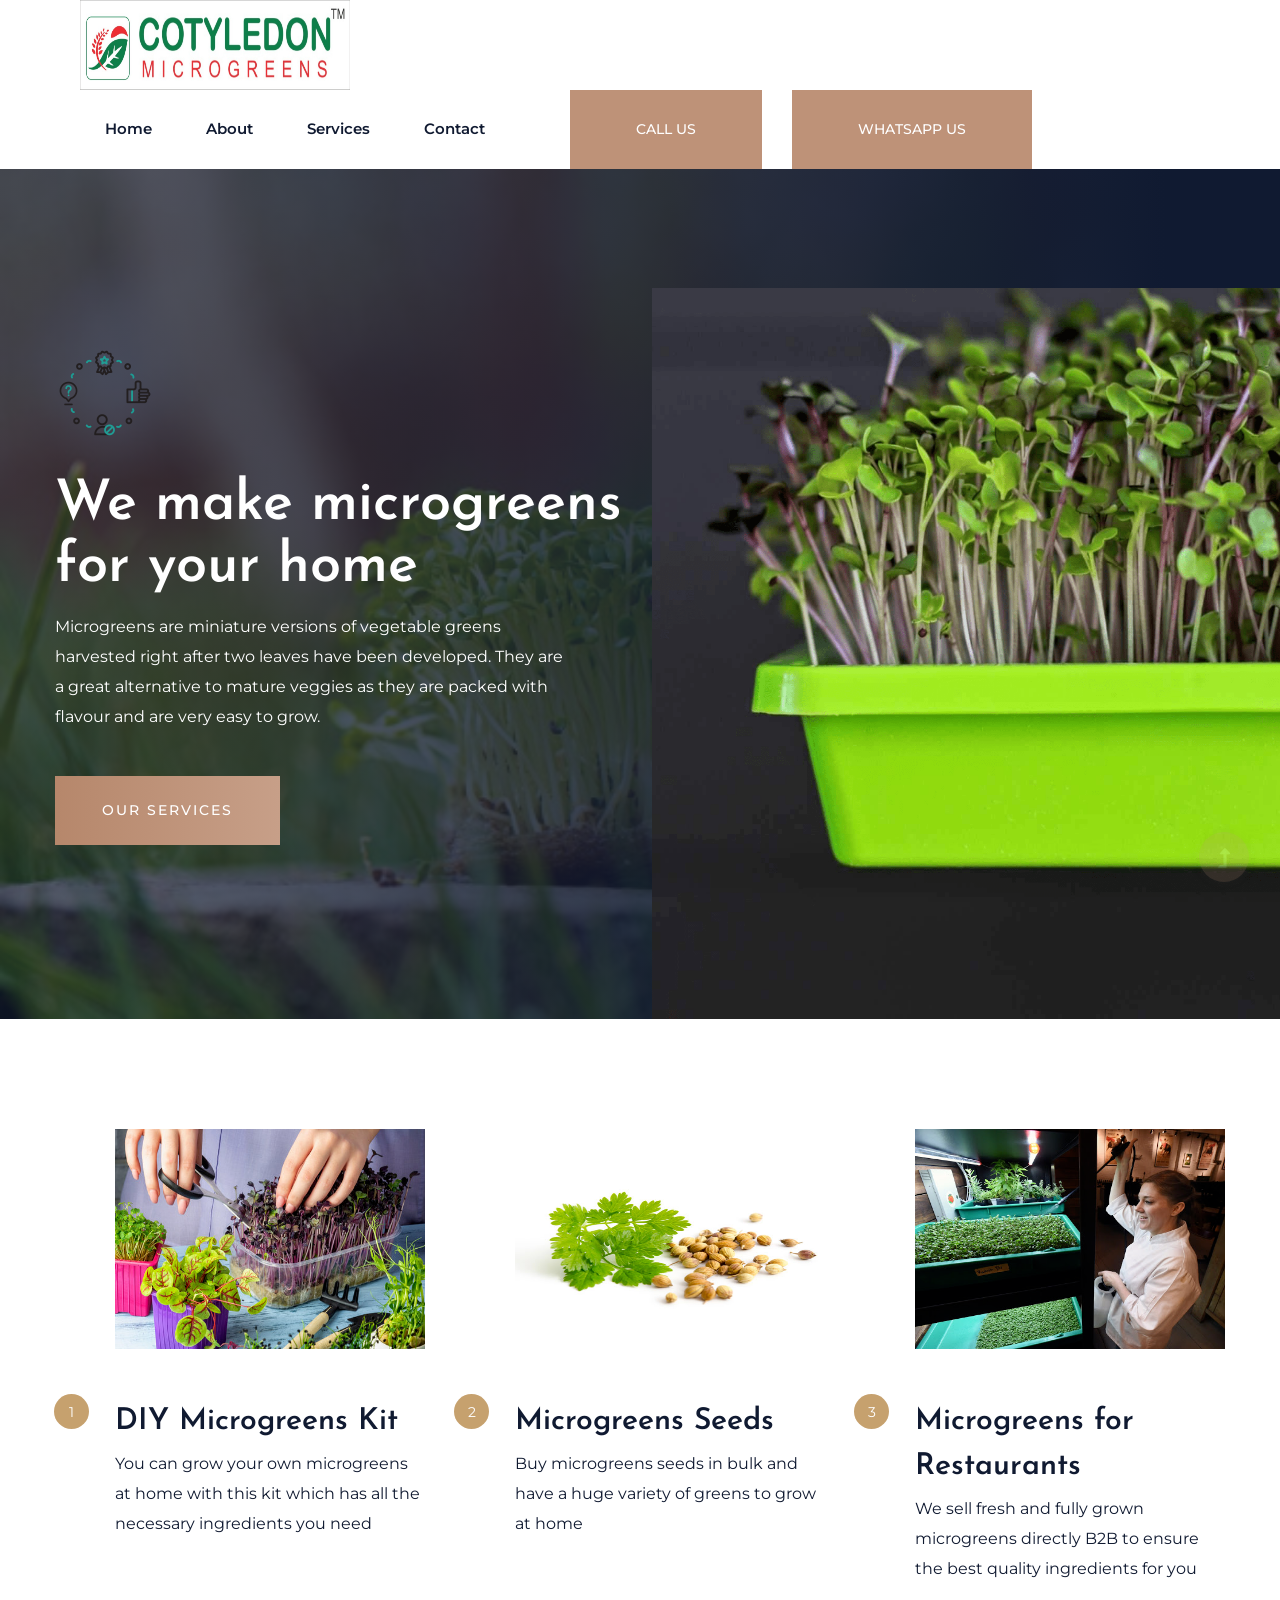
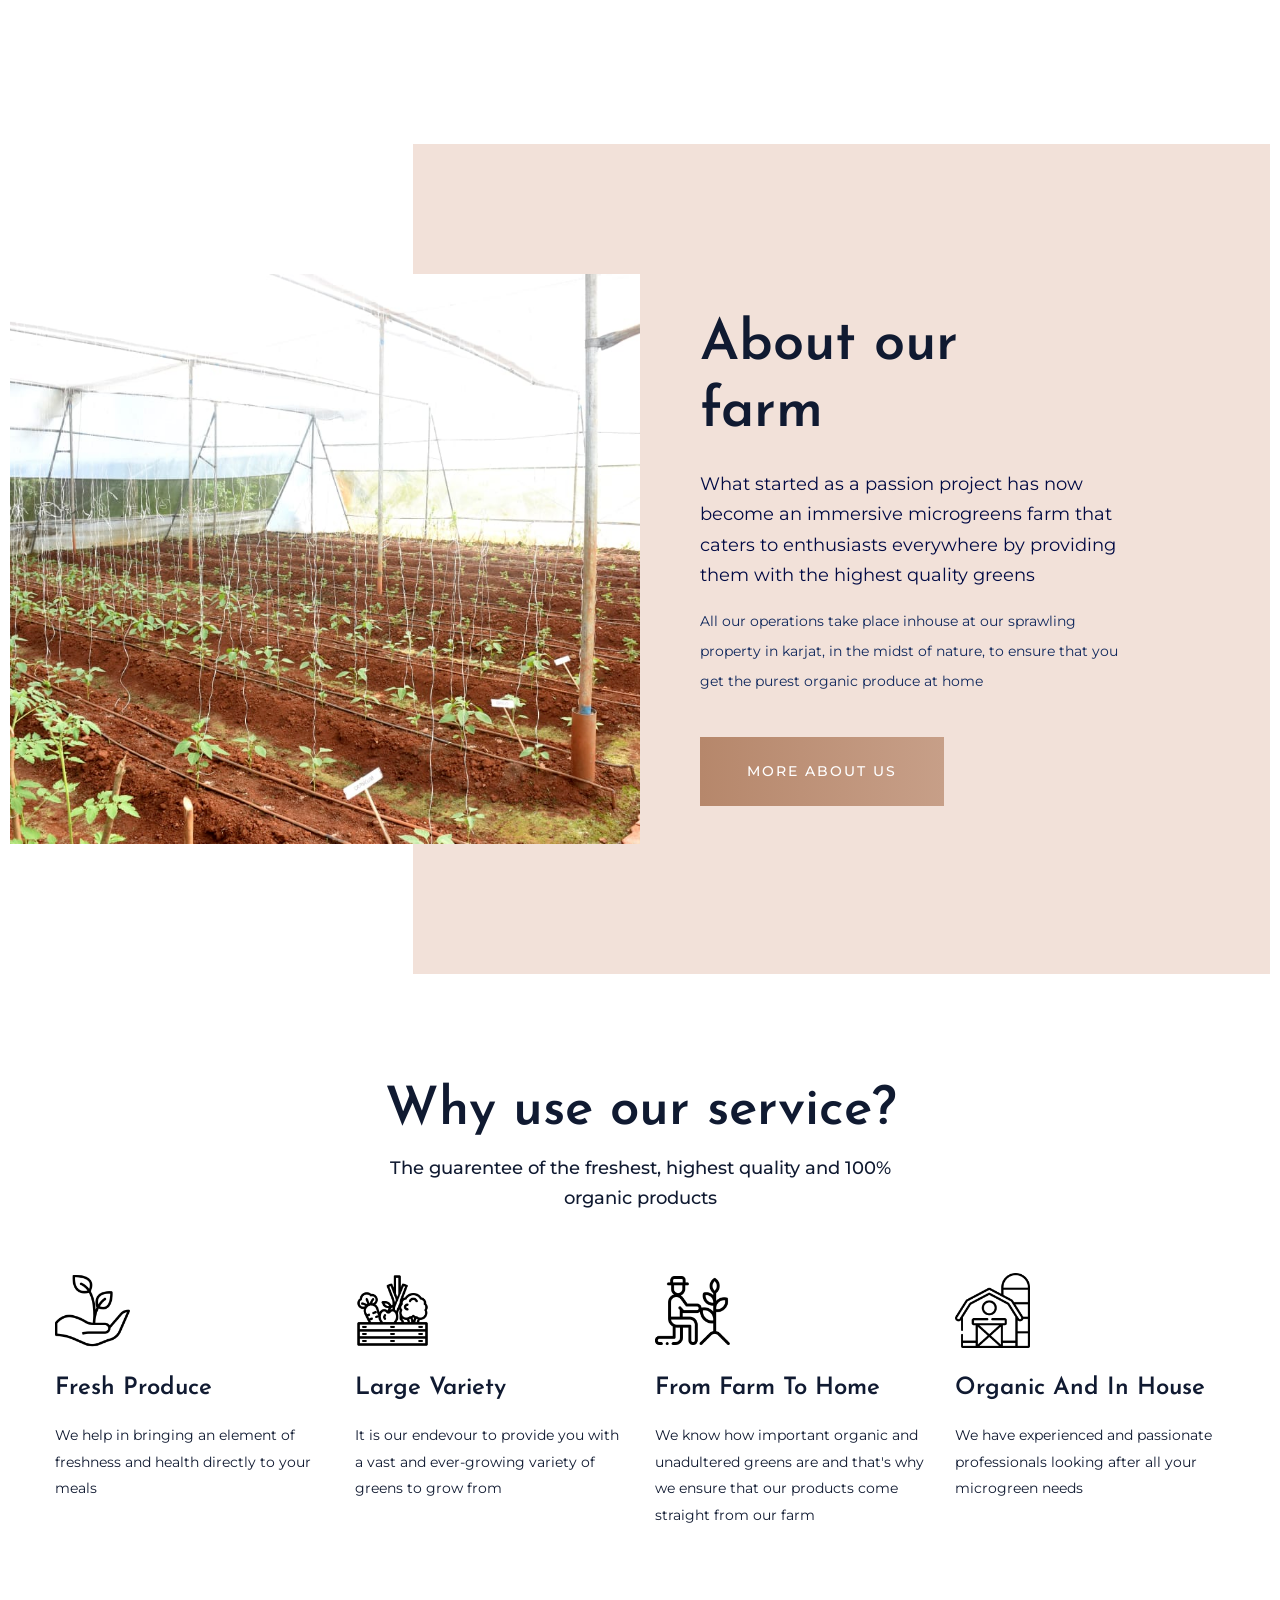
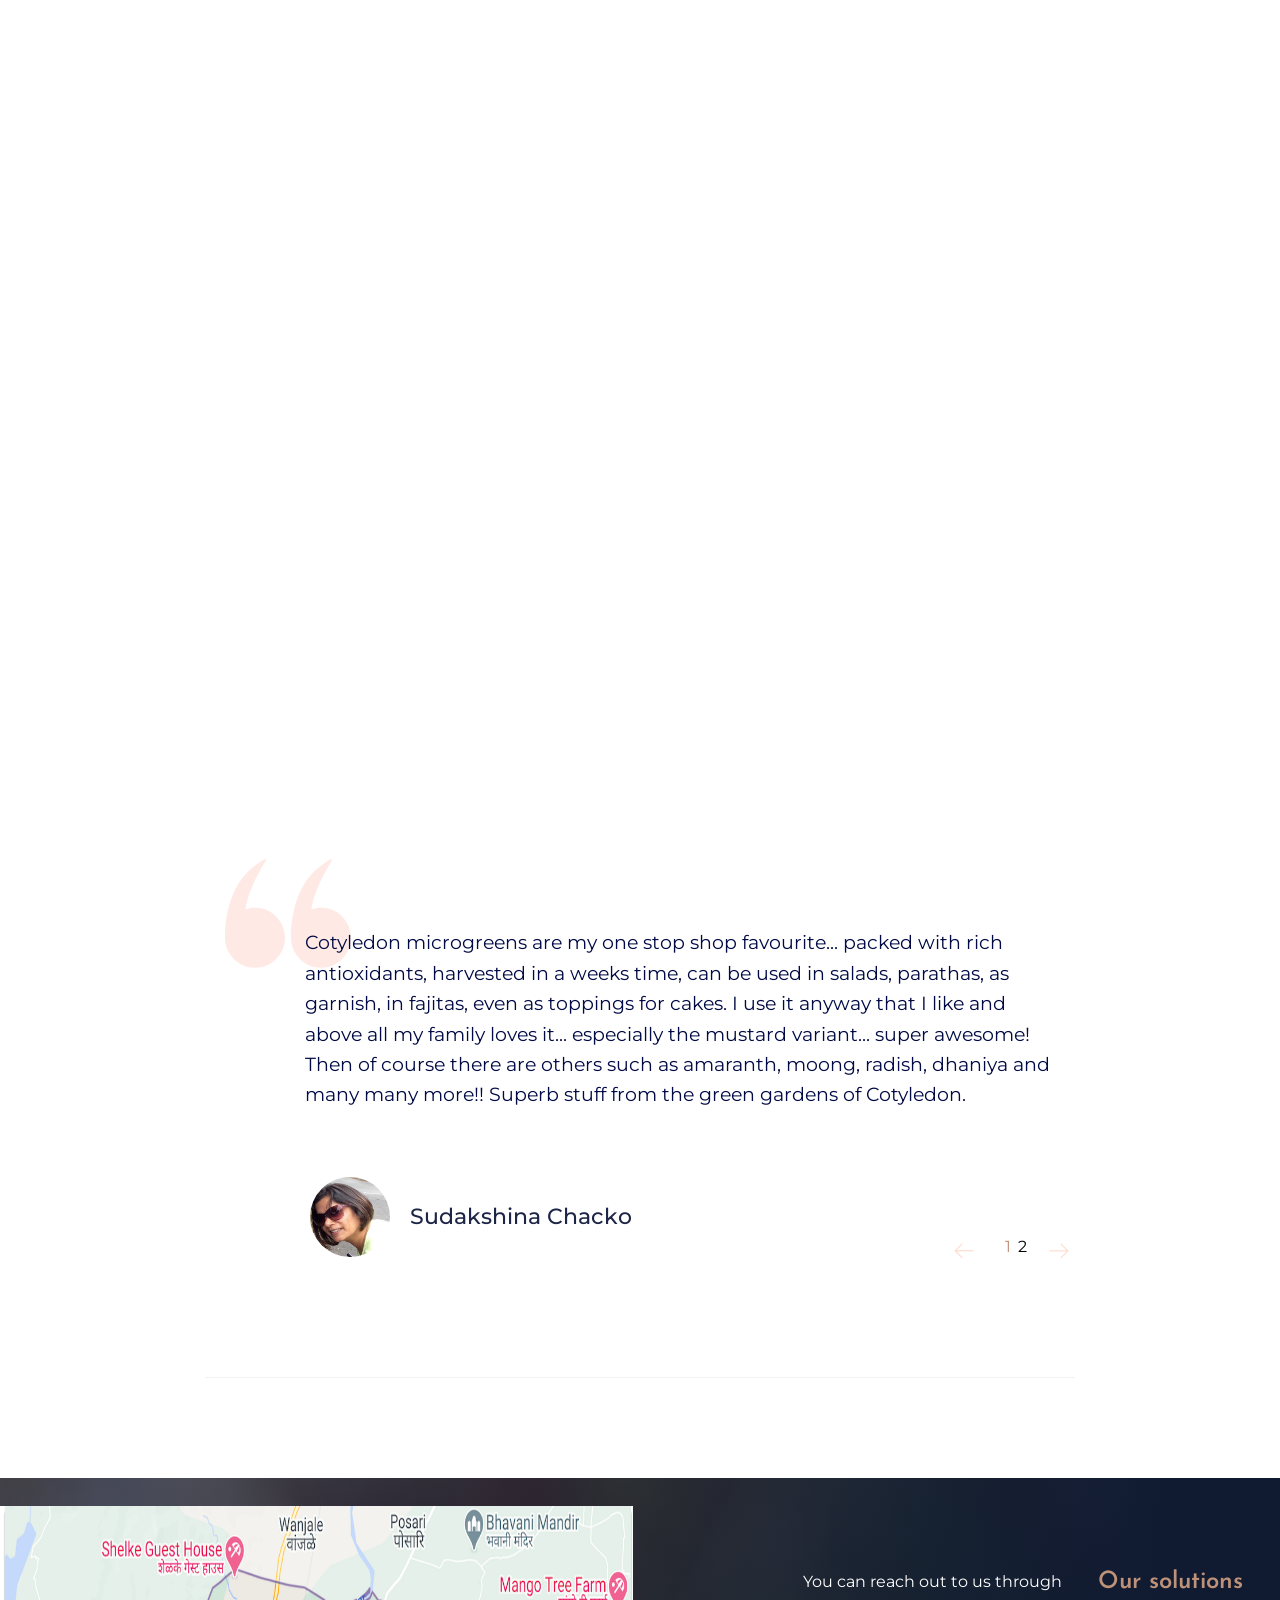
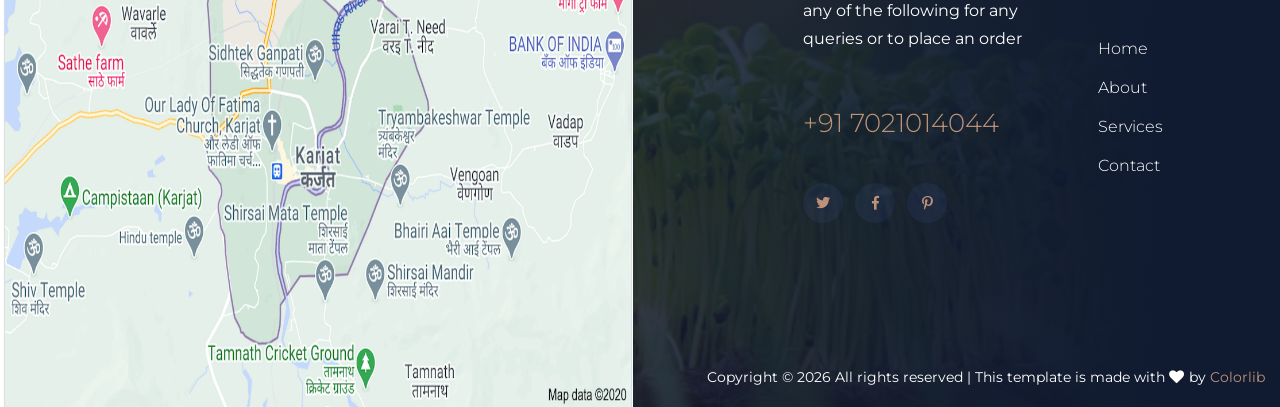
==== index.html @ 0227fc6f "First Version" ====
<!DOCTYPE html>
<html class="no-js" lang="zxx">
  <head>
    <meta charset="utf-8" />
    <meta http-equiv="x-ua-compatible" content="ie=edge" />
    <title>Cotyledon</title>
    <meta name="description" content="" />
    <meta name="viewport" content="width=device-width, initial-scale=1" />
    <link rel="manifest" href="site.webmanifest" />
    <link
      rel="shortcut icon"
      type="image/x-icon"
      href="assets/img/logo/titlelogo.png"
    />

    <!-- CSS here -->
    <link rel="stylesheet" href="assets/css/bootstrap.min.css" />
    <link rel="stylesheet" href="assets/css/owl.carousel.min.css" />
    <link rel="stylesheet" href="assets/css/slicknav.css" />
    <link rel="stylesheet" href="assets/css/flaticon.css" />
    <link rel="stylesheet" href="assets/css/progressbar_barfiller.css" />
    <link rel="stylesheet" href="assets/css/gijgo.css" />
    <link rel="stylesheet" href="assets/css/animate.min.css" />
    <link rel="stylesheet" href="assets/css/animated-headline.css" />
    <link rel="stylesheet" href="assets/css/magnific-popup.css" />
    <link rel="stylesheet" href="assets/css/fontawesome-all.min.css" />
    <link rel="stylesheet" href="assets/css/themify-icons.css" />
    <link rel="stylesheet" href="assets/css/slick.css" />
    <link rel="stylesheet" href="assets/css/nice-select.css" />
    <link rel="stylesheet" href="assets/css/style.css" />
  </head>
  <body>
    <!-- ? Preloader Start -->
    <div id="preloader-active">
      <div class="preloader d-flex align-items-center justify-content-center">
        <div class="preloader-inner position-relative">
          <div class="preloader-circle"></div>
          <div class="preloader-img pere-text">
            <img src="assets/img/logo/loading.png" alt="" />
          </div>
        </div>
      </div>
    </div>
    <!-- Preloader Start-->
    <header>
      <!-- Header Start -->
      <div class="header-area header_area">
        <div class="main-header">
          <div class="header-bottom header-sticky">
            <!-- Logo -->
            <div class="logo">
              <a href="index.html"
                ><img
                  src="assets/img/logo/finallogo.png"
                  alt=""
                  height="90"
                  width="270"
              /></a>
            </div>
            <div class="header-left d-flex f-right align-items-center">
              <!-- Main-menu -->
              <div class="main-menu f-right d-none d-lg-block">
                <nav>
                  <ul id="navigation">
                    <li><a href="index.html">Home</a></li>
                    <li><a href="about.html">About</a></li>
                    <li><a href="services.html">Services</a></li>
                    <!-- <li>
                      <a href="blog.html">Blog</a>
                      <ul class="submenu">
                        <li><a href="blog.html">Blog</a></li>
                        <li><a href="blog_details.html">Blog Details</a></li>
                        <li><a href="elements.html">Elements</a></li>
                      </ul>
                    </li>-->
                    <li><a href="contact.html">Contact</a></li>
                  </ul>
                </nav>
              </div>
              <!-- left Btn -->
              <div class="header-right-btn f-right d-none d-lg-block ml-30">
                <a href="tel:7021014044" class="header-btn">Call Us</a>
              </div>
              <div class="header-right-btn f-right d-none d-lg-block ml-30">
                <a href="https://api.whatsapp.com/send?phone=7021014044"class="header-btn">Whatsapp Us</a>
              </div>
            </div>
            <!-- Mobile Menu -->
            <div class="col-12">
              <div class="mobile_menu d-block d-lg-none"></div>
            </div>
          </div>
        </div>
      </div>
      <!-- Header End -->
    </header>
    <main>
      <!--? slider Area Start-->
      <div class="slider-area position-relative">
        <div class="slider-active">
          <!-- Single Slider -->
          <div
            class="single-slider position-relative hero-overly slider-height d-flex align-items-center"
            data-background="assets/img/hero/bg.png"
          >
            <div class="container">
              <div class="row">
                <div class="col-xl-6 col-lg-6">
                  <div class="hero-caption">
                    <img
                      class="rotateme"
                      src="assets/img/hero/circle.png"
                      alt=""
                      data-animation="zoomIn"
                      data-delay="1s"
                      width="100"
                      height="100"
                    />
                    <h1 data-animation="fadeInLeft" data-delay=".4s">
                      We make microgreens for your home
                    </h1>
                    <p data-animation="fadeInLeft" data-delay=".6s">
                      Microgreens are miniature versions of vegetable greens
                      harvested right after two leaves have been developed. They
                      are a great alternative to mature veggies as they are
                      packed with flavour and are very easy to grow.
                    </p>
                    <!-- Hero Btn -->
                    <a
                      href="services.html"
                      class="btn"
                      data-animation="fadeInLeft"
                      data-delay=".8s"
                      >Our Services</a
                    >
                  </div>
                </div>
              </div>
            </div>
            <!-- Left img -->
            <div class="hero-img">
              <img
                src="assets/img/hero/mg1.png"
                alt=""
                data-animation="fadeInRight"
                data-transition-duration="5s"
              />
            </div>
          </div>
          <!-- Single Slider -->
        </div>
      </div>
      <!-- slider Area End-->
      <!--? Clients Offers Start -->
      <div class="clients-area section-padding40">
        <div class="container">
          <div class="row">
            <div class="col-lg-4 col-md-6 col-sm-6">
              <div
                class="single-offers mb-50 wow fadeInUp"
                data-wow-delay=".2s"
              >
                <div class="offers-img">
                  <img src="assets/img/gallery/diy.png" alt="" height="220" />
                </div>
                <div class="offers-cap">
                  <span>1</span>
                  <h3><a href="services.html">DIY Microgreens Kit</a></h3>
                  <p>
                    You can grow your own microgreens at home with this kit
                    which has all the necessary ingredients you need
                  </p>
                </div>
              </div>
            </div>
            <div class="col-lg-4 col-md-6 col-sm-6">
              <div
                class="single-offers mb-50 wow fadeInUp"
                data-wow-delay=".4s"
              >
                <div class="offers-img">
                  <img src="assets/img/gallery/seeds.png" alt="" height="220" />
                </div>
                <div class="offers-cap">
                  <span>2</span>
                  <h3><a href="services.html">Microgreens Seeds</a></h3>
                  <p>
                    Buy microgreens seeds in bulk and have a huge variety of
                    greens to grow at home
                  </p>
                </div>
              </div>
            </div>
            <div class="col-lg-4 col-md-6 col-sm-6">
              <div
                class="single-offers mb-50 wow fadeInUp"
                data-wow-delay=".6s"
              >
                <div class="offers-img">
                  <img src="assets/img/gallery/b2b.png" alt="" height="220" />
                </div>
                <div class="offers-cap">
                  <span>3</span>
                  <h3>
                    <a href="services.html">Microgreens for Restaurants</a>
                  </h3>
                  <p>
                    We sell fresh and fully grown microgreens directly B2B to
                    ensure the best quality ingredients for you
                  </p>
                </div>
              </div>
            </div>
          </div>
        </div>
      </div>
      <!-- Clients Offers End -->
      <!--? Visit Our Tailor Start -->
      <section class="visit-tailor-area fix">
        <!--Right Contents  -->
        <div class="tailor-offers"></div>
        <!-- left Contents -->
        <div class="tailor-details">
          <h2>About our<br />farm</h2>
          <p class="pera-top">
            What started as a passion project has now become an immersive
            microgreens farm that caters to enthusiasts everywhere by providing
            them with the highest quality greens
          </p>
          <p class="pera-bottom">
            All our operations take place inhouse at our sprawling property in
            karjat, in the midst of nature, to ensure that you get the purest
            organic produce at home
          </p>
          <a href="about.html" class="btn">More About Us</a>
        </div>
      </section>
      <!-- Visit Our Tailor End -->
      <!--? Services Area Start -->
      <section class="categories-area section-padding40">
        <div class="container">
          <!-- section Tittle -->
          <div class="row justify-content-center">
            <div class="col-xl-6 col-lg-6 col-md-7 col-sm-9">
              <div class="section-tittle text-center mb-60">
                <h2>Why use our service?</h2>
                <p>
                  The guarentee of the freshest, highest quality and 100%
                  organic products
                </p>
              </div>
            </div>
          </div>
          <div class="row">
            <div class="col-lg-3 col-md-6 col-sm-6">
              <div
                class="single-cat mb-50 wow fadeInUp"
                data-wow-duration="1s"
                data-wow-delay=".2s"
              >
                <div class="cat-icon">
                  <img
                    src="assets/img/icon/growth.png"
                    alt=""
                    height="75"
                    width="75"
                  />
                </div>
                <div class="cat-cap">
                  <h5>Fresh Produce</h5>
                  <p>
                   We help in bringing an element of freshness and health directly to your meals
                  </p>
                </div>
              </div>
            </div>
            <div class="col-lg-3 col-md-6 col-sm-6">
              <div
                class="single-cat mb-50 wow fadeInUp"
                data-wow-duration="1s"
                data-wow-delay=".2s"
              >
                <div class="cat-icon">
                  <img
                    src="assets/img/icon/harvest.png"
                    alt=""
                    height="75"
                    width="75"
                  />
                </div>
                <div class="cat-cap">
                  <h5>Large Variety</h5>
                  <p>
                   It is our endevour to provide you with a vast and ever-growing variety of greens to grow from 
                  </p>
                </div>
              </div>
            </div>
            <div class="col-lg-3 col-md-6 col-sm-6">
              <div
                class="single-cat mb-50 wow fadeInUp"
                data-wow-duration="1s"
                data-wow-delay=".4s"
              >
                <div class="cat-icon">
                  <img
                    src="assets/img/icon/agriculture.png"
                    height="75"
                    width="75"
                    alt=""
                  />
                </div>
                <div class="cat-cap">
                  <h5>From farm to home</h5>
                  <p>
                   We know how important organic and unadultered greens are and that's why we ensure that our products come straight from our farm
                  </p>
                </div>
              </div>
            </div>
            <div class="col-lg-3 col-md-6 col-sm-6">
              <div
                class="single-cat mb-50 wow fadeInUp"
                data-wow-duration="1s"
                data-wow-delay=".5s"
              >
                <div class="cat-icon">
                  <img
                    src="assets/img/icon/barn.png"
                    height="75"
                    width="75"
                    alt=""
                  />
                </div>
                <div class="cat-cap">
                  <h5>Organic and In house</h5>
                  <p>
                    We have experienced and passionate professionals looking after all your microgreen needs
                  </p>
                </div>
              </div>
            </div>
          </div>
        </div>
      </section>
      <!--? Services Area End -->
      <!--? video_start -->
      <div class="video-area section-bg2 d-flex align-items-center">
        <div class="container">
          <div class="video-wrap position-relative">
            <!-- Video icon -->
            <div class="video-icon">
              <style>
      .embed-wrapper {
          overflow: hidden;
          padding-top: 56.25%;
          position: relative;
      }
      .embed-wrapper iframe {
           border: 0;
           height: 100%;
           left: 0;
           position: absolute;
           top: 0;
           width: 100%;
      }
      </style>
      <div class="embed-wrapper">
          <iframe width="" height="" src="https://www.youtube.com/embed/nZWzuJ0L63o?rel=0&modestbranding=1&loop=0&controls=1&autoplay=0&fs=0&showinfo=0&color=red&vq=Auto" frameborder="0" allowfullscreen></iframe>
      </div>
      
              </div>
            </div>
          </div>
        </div>
      </div>
      <!-- video_end -->
      <!--? Testimonial Area Start -->
      <section class="testimonial-area testimonial-padding fix">
        <div class="container">
          <div class="row align-items-center justify-content-center">
            <div class="col-lg-9">
              <div class="about-caption pb-bottom">
                <!-- Testimonial Start -->
                <div class="h1-testimonial-active dot-style">
                  <!-- Single Testimonial -->
                  <div class="single-testimonial position-relative">
                    <div class="testimonial-caption">
                      <img
                        src="assets/img/icon/quotes-sign.png"
                        alt=""
                        class="quotes-sign"
                      />
                      <p>
                       Cotyledon microgreens are my one stop shop favourite... packed with rich antioxidants, harvested in a weeks time, can be used in salads, parathas, as garnish, in fajitas, even as toppings for cakes. I use it anyway that I like and above all my family loves it... especially the mustard variant... super awesome! Then of course there are others such as amaranth, moong, radish, dhaniya and many many more!! Superb stuff from the green gardens of Cotyledon.
                      </p>
                    </div>
                    <!-- founder -->
                    <div class="testimonial-founder d-flex align-items-center">
                      <div class="founder-img">
                        <img src="assets/img/icon/roy.png" alt="" height="120px" width="120px" style="border-radius:50%; padding: 20px;"/>
                      </div>
                      <div class="founder-text">
                        <span>Sudakshina Chacko</span>
                        
                      </div>
                    </div>
                  </div>
                  <!-- Single Testimonial -->
                  <div class="single-testimonial position-relative">
                    <div class="testimonial-caption">
                      <img
                        src="assets/img/icon/quotes-sign.png"
                        alt=""
                        class="quotes-sign"
                      />
                      <p>
                       I wanted to grow something small at home and I found the DIY kit to work wonderfully. It had everything I needed in the box itself so that made it really convenient and fun. Definitely going to recommend this one to all my friends
                      </p>
                    </div>
                    <!-- founder -->
                    <div class="testimonial-founder d-flex align-items-center">
                      <div class="founder-img">
                        <img src="assets/img/icon/mrinal.png" alt="" height="120px" width="120px" style="border-radius:50%; padding: 20px;"/>
                      </div>
                      <div class="founder-text">
                        <span>  Mrinal Singh</span>
                        <p></p>
                      </div>
                    </div>
                  </div>
                </div>
                <!-- Testimonial End -->
              </div>
            </div>
          </div>
        </div>
      </section>
      <!--? Testimonial Area End -->
      <!--? instagram-social start -->
      <!--
      <section class="instagram-area fix pb-bottom">
        <div class="container">
          <div class="row justify-content-center">
            <div class="col-xl-6 col-lg-6 col-md-8 col-sm-10">
              <div class="section-tittle text-center mb-80">
                <h2>Follow us on Instagram</h2>
                <p>
                 And get information about the latest updates and products 
                </p>
              </div>
            </div>
          </div>
          <div class="row">
            <div class="col-lg-6 col-md-6">
              <div class="single-instagram mb-30">
                <img src="assets/img/gallery/instra1.png" alt="" />
                <a href="#"><i class="ti-instagram"></i></a>
              </div>
            </div>
            <div class="col-lg-6 col-md-6">
              <div class="single-instagram">
                <img src="assets/img/gallery/instra2.png" alt="" />
                <a href="#"><i class="ti-instagram"></i></a>
              </div>
            </div>
          </div>
        </div>
      </section>-->
      <!-- instagram-social End -->
    </main>

    <footer>
      <div
        class="footer-wrapper section-bg2 pl-100 hero-overly"
        data-background="assets/img/hero/bg.png"
      >
        <!-- Footer Start-->
        <div class="footer-area footer-padding">
          <div class="container">
            <div class="row justify-content-end">
              <div class="col-xl-3 col-lg-4 col-md-4 col-sm-6">
                <div class="single-footer-caption mb-50">
                  <div class="single-footer-caption mb-30">
                    <!-- logo -->

                    <div class="footer-tittle">
                      <div class="footer-pera">
                        <p>
                          You can reach out to us through any of the following for any queries or to place an order
                        </p>
                      </div>
                      <ul class="mb-40">
                        
                        <li class="number">
                          <a href="tel:91-7021014044">+91 7021014044</a>
                        </li>
                      </ul>
                    </div>
                    <!-- social -->
                    <div class="footer-social">
                      <a href="#"><i class="fab fa-twitter"></i></a>
                      <a href="https://bit.ly/sai4ull"
                        ><i class="fab fa-facebook-f"></i
                      ></a>
                      <a href="#"><i class="fab fa-pinterest-p"></i></a>
                    </div>
                  </div>
                </div>
              </div>
              <div class="col-xl-2 col-lg-4 col-md-4 col-sm-6">
                <div class="single-footer-caption mb-50">
                  <div class="footer-tittle">
                    <h4>Our solutions</h4>
                    <ul>
                      <li><a href="index.html">Home</a></li>
                      <li><a href="about.html">About</a></li>
                      <li><a href="services.html">Services</a></li>
                      <!--<li><a href="#">Blog</a></li>-->
                      <li><a href="contact.html">Contact</a></li>
                    </ul>
                  </div>
                </div>
              </div>
            </div>
          </div>
        </div>
        <!-- footer-bottom area -->
        <div class="footer-bottom-area">
          <div class="container">
            <div class="footer-border">
              <div class="row align-items-center">
                <div class="col-xl-12">
                  <div class="footer-copy-right text-right">
                    <p>
                      <!-- Link back to Colorlib can't be removed. Template is licensed under CC BY 3.0. -->
                      Copyright &copy;
                      <script>
                        document.write(new Date().getFullYear());
                      </script>
                      All rights reserved | This template is made with
                      <i class="fa fa-heart" aria-hidden="true"></i> by
                      <a href="https://colorlib.com" target="_blank"
                        >Colorlib</a
                      >
                      <!-- Link back to Colorlib can't be removed. Template is licensed under CC BY 3.0. -->
                    </p>
                  </div>
                </div>
              </div>
            </div>
          </div>
        </div>
        <!-- Footer End-->
        <!-- Map -->
        <div class="map-area">
          <img src="assets/img/gallery/karjat.png" width="200" alt="" />
        </div>
      </div>
    </footer>
    <!-- Scroll Up -->
    <div id="back-top">
      <a title="Go to Top" href="#"> <i class="fas fa-level-up-alt"></i></a>
    </div>

    <!-- JS here -->
    <script src="./assets/js/vendor/modernizr-3.5.0.min.js"></script>
    <!-- Jquery, Popper, Bootstrap -->
    <script src="./assets/js/vendor/jquery-1.12.4.min.js"></script>
    <script src="./assets/js/popper.min.js"></script>
    <script src="./assets/js/bootstrap.min.js"></script>
    <!-- Jquery Mobile Menu -->
    <script src="./assets/js/jquery.slicknav.min.js"></script>

    <!-- Jquery Slick , Owl-Carousel Plugins -->
    <script src="./assets/js/owl.carousel.min.js"></script>
    <script src="./assets/js/slick.min.js"></script>
    <!-- One Page, Animated-HeadLin -->
    <script src="./assets/js/wow.min.js"></script>
    <script src="./assets/js/animated.headline.js"></script>
    <script src="./assets/js/jquery.magnific-popup.js"></script>

    <!-- Date Picker -->
    <script src="./assets/js/gijgo.min.js"></script>
    <!-- Nice-select, sticky -->
    <script src="./assets/js/jquery.nice-select.min.js"></script>
    <script src="./assets/js/jquery.sticky.js"></script>
    <!-- Progress -->
    <script src="./assets/js/jquery.barfiller.js"></script>

    <!-- counter , waypoint,Hover Direction -->
    <script src="./assets/js/jquery.counterup.min.js"></script>
    <script src="./assets/js/waypoints.min.js"></script>
    <script src="./assets/js/jquery.countdown.min.js"></script>
    <script src="./assets/js/hover-direction-snake.min.js"></script>

    <!-- contact js -->
    <script src="./assets/js/contact.js"></script>
    <script src="./assets/js/jquery.form.js"></script>
    <script src="./assets/js/jquery.validate.min.js"></script>
    <script src="./assets/js/mail-script.js"></script>
    <script src="./assets/js/jquery.ajaxchimp.min.js"></script>

    <!-- Jquery Plugins, main Jquery -->
    <script src="./assets/js/plugins.js"></script>
    <script src="./assets/js/main.js"></script>
  </body>
</html>
---- assets/css/progressbar_barfiller.css ----
/* Custom Code skills */
.single-skill{
  display: flex;
}

.single-skill span {
	color: #79838b;
	font-size: 13px;
	font-weight: 300;
	letter-spacing: 0;
	margin-bottom: 14px;
	display: block;
}
.single-skill .bar-progress {
	width: 100%;
}
.single-skill .bar-title {
  width: 20%;
  margin-bottom: 19px;
}

.skills-content {
  padding-top: 200px;
  padding-left: 70px;
}

.skills-shape-bg {
  height: 651px;
  width: 868px;
  position: absolute;
  content: "";
  border: 2px solid #4d4d4d;
  left: 40%;
  top: 255px;
}

.skills-shape-bg::before {
  position: absolute;
  content: "";
  height: 465px;
  width: 300px;
  border: 2px solid #4d4d4d;
  left: -35%;
  top: 50%;
  transform: translateY(-50%);
  border-right: 0;
}



/* Default */
.barfiller {
	width: 100%;
	height: 10px;
	background: #f6f9fc;
  position: relative;
  border-radius: 5px;
}

.barfiller .fill {
  display: block;
  position: relative;
  width: 0px;
  height: 100%;
  background: #333;
  z-index: 1;
  border-radius: 5px;
}

.barfiller .tipWrap { display: none; }

.barfiller .tip {
  margin-top: -28px;
  padding: 2px 4px;
  font-size: 16px;
  color: #09cc7f;
  left: 0px;
  position: absolute;
  z-index: 2;
  background: transparent;
  font-weight: 800;
}

.barfiller .tip:after {
  border: solid;
  border-color: rgba(0,0,0,.8) transparent;
  border-width: 6px 6px 0 6px;
  content: "";
  display: block;
  position: absolute;
  left: 9px;
  top: 100%;
  z-index: 9;
  display: none;
  
}
---- assets/css/gijgo.css ----
.gj-button {
    background-color: #f5f5f5;
    border: 1px solid #ddd;
    color: #000;
    border-radius: 3px;
    padding: 6px 10px;
    cursor: pointer;
}

.gj-unselectable {
    -webkit-touch-callout: none;
    -webkit-user-select: none;
    -khtml-user-select: none;
    -moz-user-select: none;
    -ms-user-select: none;
    user-select: none;
}

.gj-row {
    display: -webkit-box;
    display: -ms-flexbox;
    display: flex;
    -ms-flex-wrap: wrap;
    flex-wrap: wrap;
}

.gj-margin-left-5 {
    margin-left: 5px;
}

.gj-margin-left-10 {
    margin-left: 10px;
}

.gj-width-full {
    width: 100%;
}

.gj-cursor-pointer {
    cursor: pointer;
}

.gj-text-align-center {
    text-align: center;
}

.gj-font-size-16 {
    font-size: 16px;
}

.gj-hidden {
    display: none;
}

/** Material Design */
.gj-button-md {
    background: 0 0;
    border: none;
    border-radius: 2px;
    color: rgba(0, 0, 0, 0.87);
    position: relative;
    height: 36px;
    margin: 0;
    min-width: 64px;
    padding: 0 16px;
    display: inline-block;
    font-family: "Roboto","Helvetica","Arial",sans-serif;
    font-size: 1rem;
    font-weight: 500;
    text-transform: uppercase;
    letter-spacing: 0;
    overflow: hidden;
    will-change: box-shadow;
    transition: box-shadow .2s cubic-bezier(.4,0,1,1),background-color .2s cubic-bezier(.4,0,.2,1),color .2s cubic-bezier(.4,0,.2,1);
    outline: none;
    cursor: pointer;
    text-decoration: none;
    text-align: center;
    line-height: 36px;
    vertical-align: middle;
    overflow: hidden;
    -webkit-user-select: none;
    -moz-user-select: none;
    -ms-user-select: none;
    user-select: none;
}

.gj-button-md:hover {
    background-color: rgba(158,158,158,.2);
}

.gj-button-md:disabled {
    color: rgba(0,0,0,.26);
    background: 0 0;
}

.gj-button-md .material-icons,
.gj-button-md .gj-icon {
    vertical-align: middle;
    /*font-size: 1.3rem;
    margin-right: 4px;*/
}

.gj-button-md.gj-button-md-icon {
    width: 24px;
    height: 31px;
    min-width: 24px;
    padding: 0px;
    display: table;
}

.gj-button-md.gj-button-md-icon .material-icons,
.gj-button-md.gj-button-md-icon .gj-icon {
    display: table-cell;
    margin-right: 0px;
    width: 24px;
    height: 24px;
}

.gj-button-md.active {
    background-color: rgba(158,158,158,.4);
}

.gj-button-md-group {
    position: relative;
    display: inline-block;
    vertical-align: middle;
}
.gj-textbox-md {
	/* border: none; */
	/* border-bottom: 1px solid rgba(0,0,0,.42); */
	display: block;
	font-family: "Helvetica","Arial",sans-serif;
	font-size: 16px;
	line-height: 16px;
	/* padding: 4px 0px; */
	margin: 0;
	/* width: 100%; */
	background: 0 0;
	/* text-align: ; */
	color: rgba(0,0,0,.87);
	padding-left: 44px;
	border: 1px solid #dca73a;
	/* padding: 15px 15px; */
	/* text-align: center; */
	width: 177px;
	height: 55px;
	border-radius: 5px;
}
.gj-textbox-md:focus,
.gj-textbox-md:active {
    /* border-bottom: 2px solid rgba(0,0,0,.42); */
    outline: none;
}

.gj-textbox-md::placeholder {
    color: #8e8e8e;
}

.gj-textbox-md:-ms-input-placeholder {
    color: #8e8e8e;
}

.gj-textbox-md::-ms-input-placeholder {
    color: #8e8e8e;
}

.gj-md-spacer-24 {
    min-width: 24px;
    width: 24px;
    display: inline-block;
}

.gj-md-spacer-32 {
    min-width: 32px;
    width: 32px;
    display: inline-block;
}

.gj-modal {
    position: fixed;
    top: 0;
    right: 0;
    bottom: 0;
    left: 0;
    z-index: 1203;
    display: none;
    overflow: hidden;
    -webkit-overflow-scrolling: touch;
    outline: 0;
    background-color: rgba(0, 0, 0, 0.54118);
    transition: 200ms ease opacity;
    will-change: opacity;
}

/* List */
ul.gj-list li [data-role="wrapper"] {
    display: table;
    width: 100%;
}

ul.gj-list li [data-role="checkbox"] {
    display: table-cell;
    vertical-align:middle;
    text-align:center;
}

ul.gj-list li [data-role="image"] {
    display: table-cell;
    vertical-align:middle;
    text-align:center;
}

ul.gj-list li [data-role="display"] {
    display: table-cell;
    vertical-align:middle;
    cursor: pointer;
}

ul.gj-list li [data-role="display"]:empty:before {
  content: "\200b"; /* unicode zero width space character */
}

/* List - Bootstrap */
ul.gj-list-bootstrap {
    padding-left: 0px;
    margin-bottom: 0px;
}

ul.gj-list-bootstrap li {
    padding: 0px;
}

ul.gj-list-bootstrap li [data-role="wrapper"] {
    padding: 0px 10px;
}

ul.gj-list-bootstrap li [data-role="checkbox"] {
    width: 24px;
    padding: 3px;
}

ul.gj-list-bootstrap li [data-role="image"] {
    width: 24px;
    height: 24px;
}

ul.gj-list-bootstrap li [data-role="display"] {
    padding: 8px 0px 8px 4px;
}

.list-group-item.active ul li, .list-group-item.active:focus ul li, .list-group-item.active:hover ul li {
    text-shadow: none;
    color:initial;
}

/* List - Material Design */
ul.gj-list-md {
    padding: 0px;
    list-style: none;
    list-style-type: none;
    line-height: 24px;
    letter-spacing: 0;
    color: #616161; /* Gray 700 */
}

ul.gj-list-md li {
    display: list-item;
    list-style-type: none;
    padding: 0px;
    min-height: unset;
    box-sizing: border-box;
    align-items: center;
    cursor: default;
    overflow: hidden;

    font-family: "Roboto","Helvetica","Arial",sans-serif;
    font-size: 16px;
    font-weight: 400;
    letter-spacing: .04em;
    line-height: 1;
    
    -webkit-flex-direction: row;
    -ms-flex-direction: row;
    flex-direction: row;
    -webkit-flex-wrap: nowrap;
    -ms-flex-wrap: nowrap;
    flex-wrap: nowrap;
}

ul.gj-list-md li [data-role="checkbox"] {
    height: 24px;
    width: 24px;
}

ul.gj-list-md li [data-role="image"] {
    height: 24px;
    width: 24px;
}

ul.gj-list-md li [data-role="display"] {
    padding: 8px 0px 8px 5px;
    order: 0;
    flex-grow: 2;
    text-decoration: none;
    box-sizing: border-box;
    align-items: center;
    text-align: left;
    color: rgba(0,0,0,.87);
}

ul.gj-list-md li.disabled>[data-role="wrapper"]>[data-role="display"] {
    color: #9E9E9E; /* Gray 500 */
}

.gj-list-md-active {
    background: #e0e0e0;
    color: #3f51b5;
}


/* Picker */
.gj-picker {
    position: absolute;
    z-index: 1203;
    background-color: #fff;
}

.gj-picker .selected {
    color: #fff;
}

/* Material Design */
.gj-picker-md {
    font-family: "Roboto","Helvetica","Arial",sans-serif;
    font-size: 16px;
    font-weight: 400;
    letter-spacing: .04em;
    line-height: 1;
    color: rgba(0,0,0,.87);
    border: 1px solid #E0E0E0;
}

.gj-modal .gj-picker-md {
    border: 0px;
}

.gj-picker-md [role="header"] {
    color: rgba(255, 255, 255, 0.54);
    display: flex;
    background: #2196f3;
    align-items: baseline;
    user-select: none;
    justify-content: center;
}

.gj-picker-md [role="footer"] {
    float: right;
    padding: 10px;
}

.gj-picker-md [role="footer"] button.gj-button-md {
    color: #2196f3;
    font-weight: bold;
    font-size: 13px;
}

/* Bootstrap */
.gj-picker-bootstrap {
    border-radius: 4px;
    border: 1px solid #E0E0E0;
}

.gj-picker-bootstrap .selected {
    color: #888;
}

.gj-picker-bootstrap [role="header"] {
    background: #eee;
    color: #AAA;
}
@font-face {
    font-family: 'gijgo-material';
    src: url('../fonts/gijgo-material.eot?235541');
    src: url('../fonts/gijgo-material.eot?235541#iefix') format('embedded-opentype'), url('../fonts/gijgo-material.ttf?235541') format('truetype'), url('../fonts/gijgo-material.woff?235541') format('woff'), url('../fonts/gijgo-material.svg?235541#gijgo-material') format('svg');
    font-weight: normal;
    font-style: normal;
}

.gj-icon {
    /* use !important to prevent issues with browser extensions that change fonts */
    font-family: 'gijgo-material' !important;
    font-size: 24px;
    speak: none;
    font-style: normal;
    font-weight: normal;
    font-variant: normal;
    text-transform: none;
    line-height: 1;
    /* Enable Ligatures ================ */
    letter-spacing: 0;
    -webkit-font-feature-settings: "liga";
    -moz-font-feature-settings: "liga=1";
    -moz-font-feature-settings: "liga";
    -ms-font-feature-settings: "liga" 1;
    font-feature-settings: "liga";
    -webkit-font-variant-ligatures: discretionary-ligatures;
    font-variant-ligatures: discretionary-ligatures;
    /* Better Font Rendering =========== */
    -webkit-font-smoothing: antialiased;
    -moz-osx-font-smoothing: grayscale;
}

.gj-icon.undo:before {
    content: "\e900";
}

.gj-icon.vertical-align-top:before {
    content: "\e901";
}

.gj-icon.vertical-align-center:before {
    content: "\e902";
}

.gj-icon.vertical-align-bottom:before {
    content: "\e903";
}

.gj-icon.arrow-dropup:before {
    content: "\e904";
}

.gj-icon.clock:before {
    content: "\e905";
}

.gj-icon.refresh:before {
    content: "\e906";
}

.gj-icon.last-page:before {
    content: "\e907";
}

.gj-icon.first-page:before {
    content: "\e908";
}

.gj-icon.cancel:before {
    content: "\e909";
}

.gj-icon.clear:before {
    content: "\e90a";
}

.gj-icon.check-circle:before {
    content: "\e90b";
}

.gj-icon.delete:before {
    content: "\e90c";
}

.gj-icon.arrow-upward:before {
    content: "\e90d";
}

.gj-icon.arrow-forward:before {
    content: "\e90e";
}

.gj-icon.arrow-downward:before {
    content: "\e90f";
}

.gj-icon.arrow-back:before {
    content: "\e910";
}

.gj-icon.list-numbered:before {
    content: "\e911";
}

.gj-icon.list-bulleted:before {
    content: "\e912";
}

.gj-icon.indent-increase:before {
    content: "\e913";
}

.gj-icon.indent-decrease:before {
    content: "\e914";
}

.gj-icon.redo:before {
    content: "\e915";
}

.gj-icon.align-right:before {
    content: "\e916";
}

.gj-icon.align-left:before {
    content: "\e917";
}

.gj-icon.align-justify:before {
    content: "\e918";
}

.gj-icon.align-center:before {
    content: "\e919";
}

.gj-icon.strikethrough:before {
    content: "\e91a";
}

.gj-icon.italic:before {
    content: "\e91b";
}

.gj-icon.underlined:before {
    content: "\e91c";
}

.gj-icon.bold:before {
    content: "\e91d";
}

.gj-icon.arrow-dropdown:before {
    content: "\e91e";
}

.gj-icon.done:before {
    content: "\e91f";
}

.gj-icon.pencil:before {
    content: "\e920";
}

.gj-icon.minus:before {
    content: "\e921";
}

.gj-icon.plus:before {
    content: "\e922";
}

.gj-icon.chevron-up:before {
    content: "\e923";
}

.gj-icon.chevron-right:before {
    content: "\e924";
}

.gj-icon.chevron-down:before {
    content: "\e925";
}

.gj-icon.chevron-left:before {
    content: "\e926";
}

.gj-icon.event:before {
    content: "\e927";
}
.gj-draggable {
    cursor: move;
}
.gj-resizable-handle {
    position: absolute;
    font-size: 0.1px;
    display: block;
    -ms-touch-action: none;
    touch-action: none;
    z-index: 1203;
}

.gj-resizable-n {
    cursor: n-resize;
    height: 7px;
    width: 100%;
    top: -5px;
    left: 0;
}
.gj-resizable-e {
    cursor: e-resize;
    width: 7px;
    right: -5px;
    top: 0;
    height: 100%;
}
.gj-resizable-s {
    cursor: s-resize;
    height: 7px;
    width: 100%;
    bottom: -5px;
    left: 0;
}
.gj-resizable-w {
	cursor: w-resize;
	width: 7px;
	left: -5px;
	top: 0;
	height: 100%;
}
.gj-resizable-se {
	cursor: se-resize;
	width: 12px;
	height: 12px;
	right: 1px;
	bottom: 1px;
}
.gj-resizable-sw {
	cursor: sw-resize;
	width: 9px;
	height: 9px;
	left: -5px;
	bottom: -5px;
}
.gj-resizable-nw {
	cursor: nw-resize;
	width: 9px;
	height: 9px;
	left: -5px;
	top: -5px;
}
.gj-resizable-ne {
	cursor: ne-resize;
	width: 9px;
	height: 9px;
	right: -5px;
	top: -5px;
}

.gj-dialog-footer {
    position: absolute;
    bottom: 0px;
    width: 100%;
    margin-top: 0px;
}

.gj-dialog-scrollable [data-role="body"] {
    overflow-x: hidden;
    overflow-y: scroll;
}

/** Bootstrap 3 **/
.gj-dialog-bootstrap {
    overflow: hidden;
    z-index: 1202;
}

.gj-dialog-bootstrap [data-role="title"] {
    display: inline;
}
.gj-dialog-bootstrap [data-role="close"] {
    line-height: 1.42857143;
}

/** Bootstrap 4 **/
.gj-dialog-bootstrap4 {
    overflow: hidden;
    z-index: 1202;
}

.gj-dialog-bootstrap4 [data-role="title"] {
    display: inline;
}
.gj-dialog-bootstrap4 [data-role="close"] {
    line-height: 1.5;
}

/** Material Design **/
.gj-dialog-md {
    background-color: #FFF;
    overflow: hidden;
    border: none;
    box-shadow: 0 11px 15px -7px rgba(0,0,0,.2), 0 24px 38px 3px rgba(0,0,0,.14), 0 9px 46px 8px rgba(0,0,0,.12);
    box-sizing: border-box;
    position: relative;
    display: -webkit-box;
    display: -webkit-flex;
    display: -ms-flexbox;
    display: flex;
    -webkit-box-orient: vertical;
    -webkit-box-direction: normal;
    -webkit-flex-direction: column;
    -ms-flex-direction: column;
    flex-direction: column;
    -webkit-background-clip: padding-box;
    background-clip: padding-box;
    outline: 0;
    z-index: 1202;
}

.gj-dialog-md-header {
    padding: 24px 24px 0px 24px;
    font-family: "Roboto","Helvetica","Arial",sans-serif;
}

.gj-dialog-md-title {
    margin: 0;
    font-weight: 400;
    display: inline;
    line-height: 28px;
    font-size: 20px;
}

.gj-dialog-md-close {
    -webkit-appearance: none;
    padding: 0;
    cursor: pointer;
    background: 0 0;
    border: 0;
    float: right;
    line-height: 28px;
    font-size: 28px;
}

.gj-dialog-md-body {
    padding: 20px 24px 24px 24px;
    color: rgba(0,0,0,.54);
    font-family: "Helvetica","Arial",sans-serif;
    font-size: 14px;
    font-weight: 400;
    line-height: 20px;
}

.gj-dialog-md-footer {
    padding: 8px 8px 8px 24px;
    display: -webkit-flex;
    display: -ms-flexbox;
    display: flex;
    -webkit-flex-direction: row-reverse;
    -ms-flex-direction: row-reverse;
    flex-direction: row-reverse;
    -webkit-flex-wrap: wrap;
    -ms-flex-wrap: wrap;
    flex-wrap: wrap;

    box-sizing: border-box;
}

.gj-dialog-md-footer>*:first-child {
    margin-right: 0;
}

.gj-dialog-md-footer>* {
    margin-right: 8px;
    height: 36px;
}
DIV.gj-grid-wrapper {
    margin: auto;
    position: relative;
    clear:both;
    z-index: 1;
}

TABLE.gj-grid {
    margin: auto;    
    border-collapse: collapse;
    width: 100%;
    table-layout: fixed;
}

TABLE.gj-grid THEAD TH [data-role="selectAll"] {
    margin: auto;
}

TABLE.gj-grid THEAD TH [data-role="title"] {
    display: inline-block;
}

TABLE.gj-grid THEAD TH [data-role="sorticon"] {
    display: inline-block;
}

TABLE.gj-grid THEAD TH {
    overflow: hidden;
    text-overflow: ellipsis;
}

TABLE.gj-grid.autogrow-header-row THEAD TH {
    overflow: auto;
    text-overflow: initial;
    white-space: pre-wrap;
    -ms-word-break: break-word;
    word-break: break-word;
}

TABLE.gj-grid > tbody > tr > td {
    overflow: hidden;
    position: relative;
}

table.gj-grid tbody div[data-role="display"] {
    vertical-align: middle;
    text-indent: 0;
    white-space: pre-wrap;
    -ms-word-break: break-word;
    word-break: break-word;
}

table.gj-grid.fixed-body-rows tbody div[data-role="display"] {
    overflow: hidden;
    text-overflow: ellipsis;
    white-space: nowrap;
    -ms-word-break: initial;
    word-break: initial;
}

table.gj-grid tfoot DIV[data-role="display"] {
    vertical-align: middle;
    text-indent: 0;
    display: flex;
}

TABLE.gj-grid .fa {
    padding: 2px;
}

TABLE.gj-grid > tbody > tr > td > div {
    padding: 2px;
    overflow: hidden;
}

DIV.gj-grid-wrapper DIV.gj-grid-loading-cover
{
    background: #BBBBBB;
    opacity: 0.5;
    position: absolute;
    vertical-align: middle;
}

DIV.gj-grid-wrapper DIV.gj-grid-loading-text
{
    position: absolute;
    font-weight: bold;
}

/* Bootstrap Theme */
table.gj-grid-bootstrap thead th {
    background-color: #f5f5f5;
    vertical-align:middle;
}

table.gj-grid-bootstrap thead th [data-role="sorticon"] {
    margin-left: 5px;
}

table.gj-grid-bootstrap thead th [data-role="sorticon"] i.gj-icon,
table.gj-grid-bootstrap thead th [data-role="sorticon"] i.material-icons {
    position: absolute;
    font-size: 20px;
    top: 15px;
}

table.gj-grid-bootstrap tbody tr td div[data-role="display"] {
    padding: 0px;
}

.gj-grid-bootstrap-4 .gj-checkbox-bootstrap {
    display: inline-block;
    padding-top: 2px;
}

.gj-grid-bootstrap-4 tbody tr.active {
    background-color: rgba(0,0,0,.075);
}

/* Material Design Theme */
.gj-grid-md {
    position: relative;
    border: 1px solid #e0e0e0;
    border-collapse: collapse;
    white-space: nowrap;
    font-size: 13px;
    font-family: "Roboto","Helvetica","Arial",sans-serif;
    background-color: #fff;
}

.gj-grid-md td:first-of-type, .gj-grid-md th:first-of-type {
    padding-left: 24px;
}

.gj-grid-md th {
    position: relative;
    vertical-align: bottom;
    font-weight: 700;
    line-height: 31px;
    letter-spacing: 0;
    height: 56px;
    font-size: 12px;
    color: rgba(0,0,0,.54);
    padding-bottom: 8px;
    box-sizing: border-box;
    padding: 12px 18px;
    text-align: right;
}

.gj-grid-md td {
    position: relative;
    height: 48px;
    border-top: 1px solid #e0e0e0;
    border-bottom: 1px solid #e0e0e0;
    padding: 12px 18px;
    box-sizing: border-box;
    text-align: left;
    color: rgba(0,0,0,.87);
}

.gj-grid-md tbody tr {
    position: relative;
    height: 48px;
    transition-duration: .28s;
    transition-timing-function: cubic-bezier(.4,0,.2,1);
    transition-property: background-color;
}

.gj-grid-md tbody tr:hover {
    background-color: #EEEEEE; /* Gray 200 */
}

.gj-grid-md tbody tr.gj-grid-md-select {
    background-color: #F5F5F5; /* Grey 100 */
}


table.gj-grid-md thead th [data-role="sorticon"] {
    margin-left: 5px;
}

table.gj-grid-md thead th [data-role="sorticon"] i.gj-icon,
table.gj-grid-md thead th [data-role="sorticon"] i.material-icons {
    position: absolute;
    font-size: 16px;
    top: 19px;
}

table.gj-grid-md thead th.gj-grid-select-all {
    padding-bottom: 3px;
}
/* Hide all prioritized columns by default */
@media only all {
	th.display-1120,
	td.display-1120,
	th.display-960,
	td.display-960,
	th.display-800,
	td.display-800,
	th.display-640,
	td.display-640,
	th.display-480,
	td.display-480,
	th.display-320,
	td.display-320 {
		display: none;
	}
}

/* Show at 320px (20em x 16px) */
@media screen and (min-width: 20em) {
	TABLE.gj-grid-bootstrap th.display-320,
	TABLE.gj-grid-bootstrap td.display-320 {
		display: table-cell;
	}
}
/* Show at 480px (30em x 16px) */
@media screen and (min-width: 30em) {
	TABLE.gj-grid-bootstrap th.display-480,
	TABLE.gj-grid-bootstrap td.display-480 {
		display: table-cell;
	}
}
/* Show at 640px (40em x 16px) */
@media screen and (min-width: 40em) {
	TABLE.gj-grid-bootstrap th.display-640,
	TABLE.gj-grid-bootstrap td.display-640 {
		display: table-cell;
	}
}
/* Show at 800px (50em x 16px) */
@media screen and (min-width: 50em) {
	TABLE.gj-grid-bootstrap th.display-800,
	TABLE.gj-grid-bootstrap td.display-800 {
		display: table-cell;
	}
}
/* Show at 960px (60em x 16px) */
@media screen and (min-width: 60em) {
	TABLE.gj-grid-bootstrap th.display-960,
	TABLE.gj-grid-bootstrap td.display-960 {
		display: table-cell;
	}
}
/* Show at 1,120px (70em x 16px) */
@media screen and (min-width: 70em) {
	TABLE.gj-grid-bootstrap th.display-1120,
	TABLE.gj-grid-bootstrap td.display-1120 {
		display: table-cell;
	}
}

/* Material Design Theme */
.gj-grid-md tfoot tr th {
    padding-right: 14px;
}

.gj-grid-md tfoot tr[data-role="pager"] .gj-grid-mdl-pager-label {
    padding-left: 5px;
    padding-right: 5px;
}

.gj-grid-md tfoot tr[data-role="pager"] .gj-dropdown-md {
    margin-left: 12px;
}

.gj-grid-md tfoot tr[data-role="pager"] .gj-dropdown-md [role="presenter"] {
    font-size: 12px;
    font-weight: bold;
    color: rgba(0,0,0,.54);
}

.gj-grid-md tfoot tr[data-role="pager"] .gj-dropdown-md [role="presenter"] [role="display"] {
    text-align: right;
}

.gj-grid-md tfoot tr[data-role="pager"] .gj-grid-md-limit-select {
    margin-left: 10px;
    font-size: 12px;
    font-weight: bold;
    color: rgba(0,0,0,.54);
}

/* Bootstrap */
.gj-grid-bootstrap tfoot tr[data-role="pager"] th {
    line-height: 30px;
    background-color: #f5f5f5;
}

.gj-grid-bootstrap tfoot tr[data-role="pager"] th > div > div {
    margin-right: 5px;
}

.gj-grid-bootstrap tfoot tr[data-role="pager"] th > div > button {
    margin-right: 5px;
}

.gj-grid-bootstrap-4 tfoot tr[data-role="pager"] th > div button {
    height: 34px;
}

.gj-grid-bootstrap-4 tfoot tr[data-role="pager"] th div .gj-dropdown-bootstrap-4 .gj-dropdown-expander-mi .gj-icon {
    top: 5px;
}

.gj-grid-bootstrap-3 tfoot tr[data-role="pager"] th > div > input {
    margin-right: 5px;
    width: 40px;
    text-align: right;
    display: inline-block;
    font-weight: bold;
}

.gj-grid-bootstrap-4 tfoot tr[data-role="pager"] th > div > div.input-group {
    width: 40px;
}

.gj-grid-bootstrap-4 tfoot tr[data-role="pager"] th > div > div.input-group input {
    text-align: right;
    font-weight: bold;
    height: 34px;
    padding-top: 2px;
    padding-bottom: 6px;
}

.gj-grid-bootstrap tfoot tr[data-role="pager"] th > div > select {
    display: inline-block;
    margin-right: 5px;
    width: 60px;
}

.gj-grid-bootstrap tfoot tr[data-role="pager"] th .gj-dropdown-bootstrap .gj-list-bootstrap [data-role="display"] {
    line-height: 14px;
}

.gj-grid-bootstrap tfoot tr[data-role="pager"] th .gj-dropdown-bootstrap [role="presenter"] [role="display"] {
    font-weight: bold;
}

.gj-grid-bootstrap tfoot tr[data-role="pager"] th .gj-dropdown-bootstrap-3 [role="presenter"] {
    padding: 2px 8px;
}

.gj-grid-bootstrap tfoot tr[data-role="pager"] th .gj-dropdown-bootstrap-4 [role="presenter"] {
    padding: 1px 8px;
}
.gj-grid thead tr th div.gj-grid-column-resizer-wrapper {
    position: relative;
    width: 100%;
    height: 0px; 
    top: 0px; 
    left: 0px; 
    padding: 0px;
}

span.gj-grid-column-resizer {
    position: absolute;
    right: 0px;
    width: 10px;
    top: -100px;
    height: 300px;
    z-index: 1203;
    cursor: e-resize;
}

.gj-grid-resize-cursor {
    cursor: e-resize;
}
.gj-grid-md tbody tr.gj-grid-top-border td {
  border-top: 2px solid #777;
}
.gj-grid-md tbody tr.gj-grid-bottom-border td {
  border-bottom: 2px solid #777;
}

.gj-grid-bootstrap tbody tr.gj-grid-top-border td {
  border-top: 2px solid #777;
}
.gj-grid-bootstrap tbody tr.gj-grid-bottom-border td {
  border-bottom: 2px solid #777;
}
.gj-grid-md thead tr th.gj-grid-left-border,
.gj-grid-md tbody tr td.gj-grid-left-border
{
    border-left: 3px solid #777;
}
.gj-grid-md thead tr th.gj-grid-right-border,
.gj-grid-md tbody tr td.gj-grid-right-border
{
    border-right: 3px solid #777;
}

.gj-grid-bootstrap thead tr th.gj-grid-left-border,
.gj-grid-bootstrap tbody tr td.gj-grid-left-border
{
    border-left: 5px solid #ddd;
}
.gj-grid-bootstrap thead tr th.gj-grid-right-border,
.gj-grid-bootstrap tbody tr td.gj-grid-right-border
{
    border-right: 5px solid #ddd;
}
.gj-dirty {
    position: absolute;
    top: 0px;
    left: 0px;
    border-style: solid;
    border-width: 3px;
    border-color: #f00 transparent transparent #f00;
    padding: 0;
    overflow: hidden;
    vertical-align: top;
}

/* Material Design */
.gj-grid-md tbody tr td.gj-grid-management-column {
    padding: 3px;
}

.gj-grid-md tbody tr td[data-mode="edit"] {
    padding: 0px 18px;
}

.gj-grid-md tbody .gj-dropdown-md [role="presenter"] [role="display"] {
    padding: 0px;
}

/* Bootstrap */
.gj-grid-bootstrap tbody tr td[data-mode="edit"] {
    padding: 0px;
}

.gj-grid-bootstrap tbody tr td[data-mode="edit"] [data-role="edit"] {
    padding: 0px;
}

/* Bootstrap 3 */
.gj-grid-bootstrap-3 tbody tr td.gj-grid-management-column {
    padding: 3px;
}

.gj-grid-bootstrap-3 tbody tr td[data-mode="edit"] {
    height: 38px;
}

.gj-grid-bootstrap-3 tbody tr td[data-mode="edit"] [data-role="edit"] input[type="text"] {
    height: 37px;
    padding: 8px;
}

.gj-grid-bootstrap-3 tbody tr td[data-mode="edit"] .gj-dropdown-bootstrap [role="presenter"] {
    border: 0px;
    border-radius: 0px;
    height: 37px;
    padding-left: 8px;
}

.gj-grid-bootstrap-3 tbody tr td[data-mode="edit"] .gj-datepicker-bootstrap {
    height: 37px;
}

.gj-grid-bootstrap-3 tbody tr td[data-mode="edit"] .gj-datepicker-bootstrap [role="input"] {
    height: 37px;
    border:0px;
    border-radius: 0px;
}

.gj-grid-bootstrap-3 tbody tr td[data-mode="edit"] .gj-datepicker-bootstrap [role="right-icon"] {
    border:0px;
    border-radius: 0px;
}

.gj-grid-bootstrap-3 tbody tr td[data-mode="edit"] .gj-checkbox-bootstrap {
    display: inline-block;
    padding-top: 10px;
    height: 32px;
}

/* Bootstrap 4 */
.gj-grid-bootstrap-4 tbody tr td.gj-grid-management-column {
    padding: 6px;
}

.gj-grid-bootstrap-4 tbody tr td[data-mode="edit"] [data-role="edit"] input[type="text"] {
    height: 48px;
    padding-left: 12px;
}

.gj-grid-bootstrap-4 tbody tr td[data-mode="edit"] .gj-dropdown-bootstrap [role="presenter"] {
    border: 0px;
    border-radius: 0px;
    height: 48px;
    padding-left: 12px;
    font-family: -apple-system,system-ui,BlinkMacSystemFont,"Segoe UI",Roboto,"Helvetica Neue",Arial,sans-serif;
}

.gj-grid-bootstrap-4 tbody tr td[data-mode="edit"] .gj-dropdown-bootstrap-4 [role="expander"].gj-dropdown-expander-mi .gj-icon,
.gj-grid-bootstrap-4 tbody tr td[data-mode="edit"] .gj-dropdown-bootstrap-4 [role="expander"].gj-dropdown-expander-mi .material-icons {
    top: 13px;
}

.gj-grid-bootstrap-4 tbody tr td[data-mode="edit"] .gj-datepicker-bootstrap {
    height: 48px;
}

.gj-grid-bootstrap-4 tbody tr td[data-mode="edit"] .gj-datepicker-bootstrap [role="input"] {
    height: 48px;
    border:0px;
    border-radius: 0px;
}

.gj-grid-bootstrap-4 tbody tr td[data-mode="edit"] .gj-datepicker-bootstrap [role="right-icon"] {
    background-color: #fff;
}

.gj-grid-bootstrap-4 tbody tr td[data-mode="edit"] .gj-datepicker-bootstrap [role="right-icon"] button {
    border: 0px;
    border-radius: 0px;
    width: 43px;
    position: relative;
}

.gj-grid-bootstrap-4 tbody tr td[data-mode="edit"] .gj-datepicker-bootstrap [role="right-icon"] .gj-icon,
.gj-grid-bootstrap-4 tbody tr td[data-mode="edit"] .gj-datepicker-bootstrap [role="right-icon"] .material-icons {
    top: 13px;
    left: 10px;
    font-size: 24px;
}

.gj-grid-bootstrap-4 tbody tr td[data-mode="edit"] .gj-checkbox-bootstrap {
    display: inline-block;
    padding-top: 15px;
    height: 42px;
}
.gj-grid-md thead tr[data-role="filter"] th {
    border-top: 1px solid #e0e0e0;
}

div.gj-grid-wrapper div.gj-grid-bootstrap-toolbar {
    background-color: #f5f5f5;
    padding: 8px;
    font-weight: bold;
    border: 1px solid #ddd;
}

div.gj-grid-wrapper div.gj-grid-bootstrap-4-toolbar {
    background-color: #f5f5f5;
    padding: 12px;
    font-weight: bold;
    border: 1px solid #ddd;
}

div.gj-grid-wrapper div.gj-grid-md-toolbar {
    font-weight: bold;
    font-size: 24px;
    font-family: "Helvetica","Arial",sans-serif;
    background-color: rgb(255, 255, 255);
    
    border-top: 1px solid #e0e0e0;
    border-left: 1px solid #e0e0e0;
    border-right: 1px solid #e0e0e0;
    border-bottom: 0px;
    border-collapse: collapse;

    padding: 0 18px 0px 18px;
    line-height: 56px;
}
table.gj-grid-scrollable tbody {
    overflow-y: auto;
    overflow-x: hidden;
    display: block;
}

/* Material Design */
table.gj-grid-md.gj-grid-scrollable {
    border-bottom: 0px;
}

table.gj-grid-md.gj-grid-scrollable tbody {
    border-right: 1px solid #e0e0e0;
    border-bottom: 1px solid #e0e0e0;
}

table.gj-grid-md.gj-grid-scrollable tfoot {
    border-bottom: 1px solid #e0e0e0;
}

/* Bootstrap 3 */
table.gj-grid-bootstrap.gj-grid-scrollable {
    border-bottom: 0px;
}

table.gj-grid-bootstrap.gj-grid-scrollable tbody {
    border-right: 1px solid #ddd;
    border-bottom: 1px solid #ddd;
}

table.gj-grid-bootstrap.gj-grid-scrollable tbody tr[data-role="row"]:first-child td {
    border-top: 0px;
}

table.gj-grid-bootstrap.gj-grid-scrollable tbody tr[data-role="row"] td:first-child {
    border-left: 0px;
}

table.gj-grid-bootstrap.gj-grid-scrollable tbody tr[data-role="row"] td:last-child {
    border-right: 0px;
}

table.gj-grid-bootstrap.gj-grid-scrollable tfoot {
    border-bottom: 1px solid #ddd;
}

ul.gj-list li [data-role="spacer"] {
    display: table-cell;
}

ul.gj-list li [data-role="expander"] {
    display: table-cell;
    vertical-align:middle;
    text-align:center;
    cursor: pointer;
}

[data-type="tree"] ul li [data-role="expander"].gj-tree-material-icons-expander {
    width: 24px;
}

[data-type="tree"] ul li [data-role="expander"].gj-tree-font-awesome-expander {
    width: 24px;
}

[data-type="tree"] ul li [data-role="expander"].gj-tree-glyphicons-expander {
    width: 24px;
}

[data-type="tree"] ul li [data-role="expander"].gj-tree-glyphicons-expander .glyphicon {
    top: 4px;
    height: 24px;
}

/* Bootstrap Theme */
.gj-tree-bootstrap-3 ul.gj-list-bootstrap li {
    border: 0px;
    border-radius: 0px;
    color: #333;
}

.gj-tree-bootstrap-3 ul.gj-list-bootstrap li.active {
    color: #fff;
}

.gj-tree-bootstrap-3 ul.gj-list-bootstrap li.disabled {
    color: #777;
    background-color: #eee;
}

.gj-tree-bootstrap-4 ul.gj-list-bootstrap li {
    border: 0px;
    border-radius: 0px;
    color: #212529;
}

.gj-tree-bootstrap-4 ul.gj-list-bootstrap li.active {
    color: #fff;
}

.gj-tree-bootstrap-4 ul.gj-list-bootstrap li.disabled {
    color: #868e96;
}

.gj-tree-bootstrap-4 ul.gj-list-bootstrap li ul.gj-list-bootstrap {
    width: 100%;
}

.gj-tree-bootstrap-border ul.gj-list-bootstrap li {
    border: 1px solid #ddd;
}

.gj-tree-bootstrap-border ul.gj-list-bootstrap li ul.gj-list-bootstrap li {
    border-left: 0px;
    border-right: 0px;
}

.gj-tree-bootstrap-border ul.gj-list-bootstrap li:first-child {
    border-top-left-radius: 4px;
    border-top-right-radius: 4px;
}

.gj-tree-bootstrap-border ul.gj-list-bootstrap li:last-child {
    border-bottom-left-radius: 4px;
    border-bottom-right-radius: 4px;
}

.gj-tree-bootstrap-border ul.gj-list-bootstrap li ul.gj-list-bootstrap li:first-child {
    border-top-left-radius: 0px;
    border-top-right-radius: 0px;
}

.gj-tree-bootstrap-border ul.gj-list-bootstrap li ul.gj-list-bootstrap li:last-child {
    border-bottom: 0px;
    border-bottom-left-radius: 0px;
    border-bottom-right-radius: 0px;
}

ul.gj-list-bootstrap li [data-role="expander"].gj-tree-material-icons-expander {
    padding-top: 8px;
    padding-bottom: 4px;
}

ul.gj-list-bootstrap li [data-role="expander"].gj-tree-material-icons-expander .gj-icon {
    width: 24px;
    height: 24px;
}

/* Material Design Theme */
ul.gj-list-md li.disabled > [data-role="wrapper"] > [data-role="expander"] {
    color: #9E9E9E; /* Gray 500 */
}

.gj-tree-md-border ul.gj-list-md li {
    border: 1px solid #616161; /* Gray 700 */
    margin-bottom: -1px;
}

.gj-tree-md-border ul.gj-list-md li ul.gj-list-md li {
    border-left: 0px;
    border-right: 0px;
}

.gj-tree-md-border ul.gj-list-md li ul.gj-list-md li:last-child {
    border-bottom: 0px;
}
.gj-tree-drop-above {    
    border-top: 1px solid #000;
}

.gj-tree-drop-below {
    border-bottom: 1px solid #000;
}

.gj-tree-bootstrap-3 ul.gj-list-bootstrap li [data-role="wrapper"].drop-above {
    border-top: 2px solid #000;
}

.gj-tree-bootstrap-3 ul.gj-list-bootstrap li [data-role="wrapper"].drop-below {
    border-bottom: 2px solid #000;
}

.gj-tree-bootstrap-4 ul.gj-list-bootstrap li [data-role="wrapper"].drop-above {
    border-top: 2px solid #000;
}

.gj-tree-bootstrap-4 ul.gj-list-bootstrap li [data-role="wrapper"].drop-below {
    border-bottom: 2px solid #000;
}

.gj-tree-drag-el {
    padding: 0px;
    margin: 0px;
    z-index: 1203;
}

.gj-tree-drag-el li {
    padding: 0px;
    margin: 0px;
}

.gj-tree-drag-el [data-role="wrapper"] {
    cursor: move;
    display: table;
}

.gj-tree-drag-el [data-role="indicator"] {
    width: 14px;
    padding: 0px 3px;
    display: table-cell;
    vertical-align: middle;
    text-align: center;
}

.gj-tree-bootstrap-drag-el li.list-group-item {
    border: 0px;
    background: unset;
}

.gj-tree-bootstrap-drag-el [data-role="indicator"] {
    width: 24px;
    height: 24px;
    padding: 0px;
}

.gj-tree-md-drag-el [data-role="indicator"] {
    width: 24px;
    height: 24px;
    padding: 0px;
}
/* Bootstrap */
.gj-checkbox-bootstrap {
    min-width: 0;
    font-size: 0;
    font-weight: normal;
    margin: 0px;
    text-align: center;
    width: 18px;
    height: 18px;
    position: relative;
    display: inline;
}

.gj-checkbox-bootstrap input[type="checkbox"] {
    display: none;
    margin-bottom: -12px;
}

.gj-checkbox-bootstrap span {
    background: #fff;
    display: block;
    content: " ";
    width: 18px;
    height: 18px;
    line-height: 11px;
    font-size: 11px;
    padding: 2px;
    color: #555555;
    border: 1px solid #CCCCCC;
    border-radius: 3px;
    transition: box-shadow 0.2s linear, border-color 0.2s linear;
    cursor: pointer;
    margin: auto;
}

.gj-checkbox-bootstrap input[type="checkbox"]:focus + span:before {
    outline: 0;
    box-shadow: 0 0 0 0 #66afe9, 0 0 6px rgba(102, 175, 233, .6);
    border-color: #66afe9;
}

.gj-checkbox-bootstrap input[type="checkbox"][disabled] + span {
    opacity: 0.6;
    cursor: not-allowed;
}

/* Bootstrap 4 */
.gj-checkbox-bootstrap.gj-checkbox-bootstrap-4 span {
    line-height: 16px;
    padding: 0px;
}

.gj-checkbox-bootstrap-4.gj-checkbox-material-icons input[type="checkbox"]:checked + span:after {
    font-size: 16px;
}

.gj-checkbox-bootstrap-4.gj-checkbox-material-icons input[type="checkbox"]:indeterminate + span:after {
    font-size: 16px;
}

/* Material Design */
.gj-checkbox-md {
    min-width: 0;
    font-size: 0;
    font-weight: normal;
    margin: 0px;
    text-align: center;
    width: 16px;
    height: 16px;
    position: relative;
}

.gj-checkbox-md input[type="checkbox"] {
    display: none;
    margin-bottom: -12px;
}

.gj-checkbox-md span {
    display: inline-block;
    box-sizing: border-box;
    width: 16px;
    height: 16px;
    margin: 0;
    cursor: pointer;
    overflow: hidden;
    border: 2px solid #616161; /* Gray 700 */
    border-radius: 2px;
    z-index: 2;
}

.gj-checkbox-md input[type="checkbox"]:checked + span {
    border: 2px solid #536DFE; /* Indigo A200 */
}

.gj-checkbox-md input[type="checkbox"]:checked + span:after {
    color: #FFF;
    background-color: #536DFE; /* Indigo A200 */
    position: absolute;
    left: 1px;
    top: -15px;
}

.gj-checkbox-md input[type="checkbox"]:indeterminate + span {
    border: 2px solid #616161; /* Gray 700 */
}

.gj-checkbox-md input[type="checkbox"]:indeterminate + span:after {    
    color: #616161;/*color: rgba(0, 0, 0, 1);*/
    position: absolute;
    left: 1px;
    top: -15px;
}

.gj-checkbox-md input[type="checkbox"][disabled] + span {
    border: 2px solid #9E9E9E;
}

.gj-checkbox-md input[type="checkbox"][disabled] + span:after {
    background-color: #9E9E9E;
}

.gj-checkbox-md input[type="checkbox"][disabled]:indeterminate + span:after {
    color: #FFFFFF;
}

/* Material Icons */
.gj-checkbox-material-icons input[type="checkbox"]:checked + span:after {
    content: "\e91f";
    font-size: 14px;
    font-weight: bold;
    white-space: pre;
}

.gj-checkbox-material-icons input[type="checkbox"]:indeterminate + span:after {
    content: "\e921";
    font-size: 14px;
    font-weight: bold;
    white-space: pre;
}

/* Glyphicons */
.gj-checkbox-glyphicons input[type="checkbox"]:checked + span:after {
    display: inline-block;
    font-family: 'Glyphicons Halflings';
    content: "\e013 ";
}

.gj-checkbox-glyphicons input[type="checkbox"]:indeterminate + span:after {
    display: inline-block;
    font-family: 'Glyphicons Halflings';
    content: "\2212 ";
    padding-right: 1px;
}

/* fontawesome */
.gj-checkbox-fontawesome .fa {
    font-size: 14px;
}
.gj-checkbox-bootstrap.gj-checkbox-fontawesome .fa {
    line-height: 18px;
}

.gj-checkbox-fontawesome input[type="checkbox"]:checked + span:before {
    content: "\f00c ";
}

.gj-checkbox-fontawesome input[type="checkbox"]:indeterminate + span:before {
    content: "\f068 ";
}
.gj-editor [role="body"] {
    overflow: auto;
    outline: 0px solid transparent;
    box-sizing: border-box;
}

/* Material Design */
.gj-editor-md {
    padding: 7px;
    font-family: "Roboto","Helvetica","Arial",sans-serif;
    font-size: 14px;
    font-weight: 500;
    letter-spacing: 0;
    border: 1px solid rgba(158,158,158,.2);
}

.gj-editor-md [role="toolbar"] {
    margin-bottom: 7px;
}

.gj-editor-md [role="toolbar"] .gj-button-md {
    min-width: 54px;
    margin-right: 5px;
}

.gj-editor-md [role="toolbar"] .gj-button-md .gj-icon {
    width: 24px;
    height: 24px;
}

.gj-editor-md [role="body"] {
    border: 1px solid rgba(158,158,158,.2);
}

.gj-editor-md p {
    margin: 0;
    padding: 0;
}

.gj-editor-md blockquote {
    font-size: 14px;
}

/* Bootstrap */
.gj-editor-bootstrap {
    padding: 7px;
    border: 1px solid #eceeef;
}

.gj-editor-bootstrap [role="toolbar"] {
    margin-bottom: 7px;
}

.gj-editor-bootstrap [role="toolbar"] .btn-group {
    margin-right: 10px;
}

.gj-editor-bootstrap [role="toolbar"] button {
    height: 36px;
}

.gj-editor-bootstrap [role="body"] {
    border: 1px solid #eceeef;
}

.gj-editor-bootstrap p {
    margin: 0;
    padding: 0;
}

.gj-editor-bootstrap blockquote {
    font-size: 14px;
}
.gj-dropdown {
    position: relative;
    border-collapse: separate;
}

.gj-dropdown [role="presenter"] {
    display: table;
    cursor: pointer;
    outline: none;
    position: relative;
}

.gj-dropdown [role="presenter"] [role="display"] {
    display: table-cell;
    text-align: left;
    width: 100%;
}

.gj-dropdown [role="presenter"] [role="expander"] {
    display: table-cell;
    vertical-align:middle;
    text-align:center;
    width: 24px;
    height: 24px;
}

/* Material Design */
.gj-dropdown-md [role="presenter"] {
    font-family: "Roboto","Helvetica","Arial",sans-serif;
    font-size: 16px;
    font-weight: 400;
    letter-spacing: .04em;
    line-height: 1;
    color: rgba(0,0,0,.87);
    padding: 0px;
    border: 0px;
    border-bottom: 1px solid rgba(0,0,0,.42);
    background: transparent;
}

.gj-dropdown-md [role="presenter"]:focus,
.gj-dropdown-md [role="presenter"]:active {
    border-bottom: 2px solid rgba(0,0,0,.42);
}

.gj-dropdown-md [role="presenter"] [role="display"] {
    padding: 4px 0px;
    line-height: 18px;
}

.gj-dropdown-md [role="presenter"] [role="display"] .placeholder {
    color: #8e8e8e;
}

.gj-dropdown-list-md {
    position: absolute;
    top: 0px;
    left: 0px;
    background-color: #f5f5f5;
    color: #000;
    margin: 0px;
    z-index: 1203;
}

.gj-dropdown-list-md li:hover, .gj-dropdown-list-md li.active {
    background-color: #eee;
}

/* Bootstrap */
.gj-dropdown-bootstrap [role="presenter"] [role="display"] {
    padding-right: 5px;
}

.gj-dropdown-bootstrap [role="presenter"] [role="expander"] {
    padding-left: 5px;
}

.gj-dropdown-bootstrap [role="presenter"] [role="expander"].gj-dropdown-expander-mi {
    width: 24px;
}

.gj-dropdown-bootstrap-3 [role="presenter"] [role="display"] {
    line-height: 20px;
}

.gj-dropdown-bootstrap-3 [role="presenter"] [role="display"] .placeholder {
    color: #9999b3;
}

.gj-dropdown-bootstrap-3 [role="presenter"] [role="expander"] {
    width: 20px;
    height: 20px;
}

.gj-dropdown-bootstrap-3 [role="presenter"] [role="expander"].gj-dropdown-expander-mi .gj-icon,
.gj-dropdown-bootstrap-3 [role="presenter"] [role="expander"].gj-dropdown-expander-mi .material-icons {
    top: 5px;
    right: 10px;
    position: absolute;
}

.gj-dropdown-bootstrap-4 [role="presenter"] {
    border: 1px solid #ced4da;
}

.gj-dropdown-bootstrap-4 [role="presenter"] [role="display"] {
    line-height: 24px;
}

.gj-dropdown-bootstrap-4 [role="presenter"] [role="expander"].gj-dropdown-expander-mi .gj-icon,
.gj-dropdown-bootstrap-4 [role="presenter"] [role="expander"].gj-dropdown-expander-mi .material-icons {
    top: 7px;
    right: 10px;
    position: absolute;
}

.gj-dropdown-list-bootstrap {
    position: absolute;
    top: 32px;
    left: 0px;
    margin: 0px;
    z-index: 1203;
}
.gj-datepicker [role="input"]::-ms-clear {
    display: none;
}

.gj-datepicker [role="right-icon"] {
    cursor: pointer;
}

.gj-picker div[role="navigator"] {
    display: -webkit-box;
    display: -ms-flexbox;
    display: flex;
    -ms-flex-wrap: wrap;
    flex-wrap: wrap;
}

.gj-picker div[role="navigator"] div {
    cursor: pointer;
    position: relative;
    flex-basis: 0;
    -webkit-box-flex: 1;
    -ms-flex-positive: 1;
    flex-grow: 1;
    max-width: 100%;
}

.gj-picker div[role="navigator"] div[role="period"] {
    width: 100%;
    text-align: center;
}

/* Material Design */
.gj-datepicker-md {
	font-family: "Roboto","Helvetica","Arial",sans-serif;
	font-size: 16px;
	font-weight: 400;
	letter-spacing: .04em;
	line-height: 1;
	color: #9d9d9d;
    position: relative;
    /* background-image: url(../img/logo/date-picker-icon.png); */
}
.gj-datepicker-md [role="right-icon"] {
	position: absolute;
	left: 13px;
	top: 16px;
	font-size: 24px;
}

.gj-datepicker-md.small .gj-textbox-md {
    font-size: 14px;
}

.gj-datepicker-md.small .gj-icon {
    font-size: 22px;
}

.gj-datepicker-md.large .gj-textbox-md {
    font-size: 18px;
}

.gj-datepicker-md.large .gj-icon {
    font-size: 28px;
}

.gj-picker-md.datepicker [role="header"] {
    padding: 20px 20px;
    display: block;
}

.gj-picker-md.datepicker [role="header"] [role="year"] {
    font-size: 17px;
    padding-bottom: 5px;
    cursor: pointer;
}

.gj-picker-md.datepicker [role="header"] [role="date"] {
    font-size: 36px;
    cursor: pointer;
}

.gj-picker-md div[role="navigator"] {
    height: 42px;
    line-height: 42px;
}

.gj-picker div[role="navigator"] div[role="period"] {
    font-weight: bold;
    font-size: 15px;
}

.gj-picker-md div[role="navigator"] div:first-child {
    max-width: 42px;
}

.gj-picker-md div[role="navigator"] div:last-child {
    max-width: 42px;
}

.gj-picker-md div[role="navigator"] div i.gj-icon,
.gj-picker-md div[role="navigator"] div i.material-icons {
    position: absolute;
    top: 8px;
}

.gj-picker-md div[role="navigator"] div:first-child i.gj-icon,
.gj-picker-md div[role="navigator"] div:first-child i.material-icons {
    left: 10px;
}

.gj-picker-md div[role="navigator"] div:last-child i.gj-icon,
.gj-picker-md div[role="navigator"] div:last-child i.material-icons {
    right: 11px;
}

.gj-picker-md table thead {
    color: #9E9E9E; /* Gray 500 */
}

.gj-picker-md table tr th div,
.gj-picker-md table tr td div {
    display: block;
    width: 40px;
    height: 40px;
    line-height: 40px;
    font-size: 13px;
    text-align: center;
    vertical-align: middle;
}

[type="year"].gj-picker-md table tr td div,
[type="decade"].gj-picker-md table tr td div,
[type="century"].gj-picker-md table tr td div {
    width: 73px;
    height: 73px;
    line-height: 73px;
    cursor: pointer;
}

.gj-picker-md table tr td.gj-cursor-pointer div:hover {
    background: #EEEEEE;
    border-radius: 50%;
    color: rgba(0,0,0,.87);
}

.gj-picker-md table tr td.other-month div,
.gj-picker-md table tr td.disabled div {
    color: #BDBDBD; /* Gray 400 */
}

.gj-picker-md table tr td.focused div {
    background: #E0E0E0; /* Gray 300 */
    border-radius: 50%;
}

.gj-picker-md table tr td.today div {
    color: #1976D2;
}

.gj-picker-md table tr td.selected.gj-cursor-pointer div {
    color: #FFFFFF;
    background: #1976D2; /* Blue 700 */
    border-radius: 50%;
}

.gj-picker-md table tr td.calendar-week div {
    font-weight: bold;
}

/* Bootstrap */
.gj-datepicker-bootstrap :focus,
.gj-datepicker-bootstrap :active {
    box-shadow: none;
}

.gj-picker-bootstrap {
    border: 1px solid rgba(0,0,0,0.15);
    border-radius: 4px;
    padding: 4px;
}

.gj-modal .gj-picker-bootstrap {
    padding: 0px;
}

.gj-picker-bootstrap.datepicker [role="header"] {
    padding: 10px 20px;
    display: block;
}

.gj-picker-bootstrap.datepicker [role="header"] [role="year"] {
    font-size: 15px;
    cursor: pointer;
}

.gj-picker-bootstrap [role="header"] [role="date"] {
    font-size: 24px;
    cursor: pointer;
}

.gj-modal .gj-picker-bootstrap.datepicker [role="body"] {
    padding: 15px;
}

.gj-picker-bootstrap div[role="navigator"] {
    height: 30px;
    line-height: 30px;
    text-align: center;
}

.gj-picker-bootstrap div[role="navigator"] div:first-child {
    max-width: 30px;
}

.gj-picker-bootstrap div[role="navigator"] div:last-child {
    max-width: 30px;
}

.gj-picker-bootstrap table tr td div,
.gj-picker-bootstrap table tr th div {
    display: block;
    width: 30px;
    height: 30px;
    line-height: 30px;
    text-align: center;
    vertical-align: middle;
}

[type="year"].gj-picker-bootstrap table tr td div,
[type="decade"].gj-picker-bootstrap table tr td div,
[type="century"].gj-picker-bootstrap table tr td div {
    width: 53px;
    height: 53px;
    line-height: 53px;
    cursor: pointer;
}

.gj-picker-bootstrap table tr th div i,
.gj-picker-bootstrap table tr th div span {
    line-height: 30px;
}

.gj-picker-bootstrap div[role="navigator"] .gj-icon,
.gj-picker-bootstrap div[role="navigator"] .material-icons {
    margin: 3px;
}

.gj-picker-bootstrap table tr td.focused div,
.gj-picker-bootstrap table tr td.gj-cursor-pointer div:hover {
    background: #EEEEEE;
    border-radius: 4px;
    color: #212529;
}

.gj-picker-bootstrap table tr td.today div {
    color: #204d74;
    font-weight: bold;
}

.gj-picker-bootstrap table tr td.selected.gj-cursor-pointer div {
    color: #fff;
    background-color: #204d74;
    border-color: #122b40;
    border-radius: 4px;
}

.gj-picker-bootstrap table tr td.other-month div,
.gj-picker-bootstrap table tr td.disabled div {
    color: #777;
}

/* Bootstrap 3 */
.gj-datepicker-bootstrap span[role="right-icon"].input-group-addon {
    border-top-left-radius: 0px;
    border-bottom-left-radius: 0px;
    border-top-right-radius: 4px;
    border-bottom-right-radius: 4px;
    border-left: 0px;
    position: relative;
    /*width: 38px;*/
}

.gj-datepicker-bootstrap span[role="right-icon"].input-group-addon .gj-icon,
.gj-datepicker-bootstrap span[role="right-icon"].input-group-addon .material-icons {
    position: absolute;
    top: 7px;
    left: 7px;
}

/* Bootstrap 4 */
.gj-datepicker-bootstrap [role="right-icon"] button {
    width: 38px;
    position: relative;
    border: 1px solid #ced4da;
}

.gj-datepicker-bootstrap [role="right-icon"] button:hover {
    color: #6c757d;
    background-color: transparent;
}

.gj-datepicker-bootstrap.input-group-sm [role="right-icon"] button {
    width: 30px;
}

.gj-datepicker-bootstrap.input-group-lg [role="right-icon"] button {
    width: 48px;
}

.gj-datepicker-bootstrap [role="right-icon"] button .gj-icon,
.gj-datepicker-bootstrap [role="right-icon"] button .material-icons {
    position: absolute;
    font-size: 21px;
    top: 9px;
    left: 9px;
}

.gj-datepicker-bootstrap.input-group-sm [role="right-icon"] button .gj-icon,
.gj-datepicker-bootstrap.input-group-sm [role="right-icon"] button .material-icons {
    top: 6px;
    left: 6px;
    font-size: 19px;
}

.gj-datepicker-bootstrap.input-group-lg [role="right-icon"] button .gj-icon,
.gj-datepicker-bootstrap.input-group-lg [role="right-icon"] button .material-icons {
    font-size: 27px;
    top: 10px;
    left: 10px;
}
.gj-timepicker [role="input"]::-ms-clear {
    display: none;
}

.gj-timepicker [role="right-icon"] {
    cursor: pointer;
}

.gj-picker.timepicker [role="header"] {
    font-size: 58px;
    padding: 20px 0;
    line-height: 58px;

    display: flex;
    align-items: baseline;
    user-select: none;
    justify-content: center;
}

.gj-picker.timepicker [role="header"] div {
    cursor: pointer;
    width: 66px;
    text-align: right;
}

.gj-picker [role="header"] [role="mode"] {
    position: relative;
    width: 0px;
}

.gj-picker [role="header"] [role="mode"] span {
    position: absolute;
    left: 7px;
    line-height: 18px;
    font-size: 18px;
}

.gj-picker [role="header"] [role="mode"] span[role="am"] {
    top: 7px;
}

.gj-picker [role="header"] [role="mode"] span[role="pm"] {
    bottom: 7px;
}

.gj-picker [role="body"] [role="dial"] {
    width: 256px;
    color: rgba(0, 0, 0, 0.87);
    height: 256px;
    position: relative;
    background: #eeeeee;
    border-radius: 50%;
    margin: 10px;
}

.gj-picker [role="body"] [role="hour"] {
    top: calc(50% - 16px);
    left: calc(50% - 16px);
    width: 32px;
    height: 32px;
    cursor: pointer;
    position: absolute;
    font-size: 14px;
    text-align: center;
    line-height: 32px;
    user-select: none;
    pointer-events: none;
}

.gj-picker [role="body"] [role="hour"].selected {
    color: rgba(255, 255, 255, 1);
}

.gj-picker [role="body"] [role="arrow"] {
    top: calc(50% - 1px);
    left: 50%;
    width: calc(50% - 20px);
    height: 2px;
    position: absolute;
    pointer-events: none;
    transform-origin: left center;
    transition: all 250ms cubic-bezier(0.4, 0, 0.2, 1);
    width: calc(50% - 52px);
}

.gj-picker .arrow-begin {
    top: -3px;
    left: -4px;
    width: 8px;
    height: 8px;
    position: absolute;
    border-radius: 50%;
}

.gj-picker .arrow-end {
    top: -15px;
    right: -16px;
    width: 0;
    height: 0;
    position: absolute;
    box-sizing: content-box;
    border-width: 16px;
    border-radius: 50%;
}

/* Material Design */
.gj-timepicker-md {
    font-family: "Roboto","Helvetica","Arial",sans-serif;
    font-size: 16px;
    font-weight: 400;
    letter-spacing: .04em;
    line-height: 1;
    color: rgba(0,0,0,.87);
    position: relative;
}

.gj-timepicker-md.small .gj-textbox-md {
    font-size: 14px;
}

.gj-timepicker-md.small .gj-icon {
    font-size: 22px;
}

.gj-timepicker-md.large .gj-textbox-md {
    font-size: 18px;
}

.gj-timepicker-md.large .gj-icon {
    font-size: 28px;
}

.gj-timepicker-md [role="right-icon"] {
    cursor: pointer;
    position: absolute;
    right: 0px;
    top: 0px;
    font-size: 24px;
}

.gj-picker-md .arrow-begin {
    background-color: #2196f3;
}
.gj-picker-md .arrow-end {
    border: 16px solid #2196f3;
}

.gj-picker-md [role="body"] [role="arrow"] {
    background-color: #2196f3;
}

/* Bootstrap */
.gj-timepicker-bootstrap :focus,
.gj-timepicker-bootstrap :active {
    box-shadow: none;
}

.gj-picker-bootstrap [role="body"] [role="arrow"] {
    background-color: #888;
}

.gj-picker-bootstrap .arrow-begin {
    background-color: #888;
}

.gj-picker-bootstrap .arrow-end {
    border: 16px solid #888;
}

/* Bootstrap 3 */
.gj-timepicker-bootstrap .input-group-addon {
    border-top-left-radius: 0px;
    border-bottom-left-radius: 0px;
    border-top-right-radius: 4px;
    border-bottom-right-radius: 4px;
    border-left: 0px;
    position: relative;
    width: 38px;
}

.gj-timepicker-bootstrap.input-group-sm .input-group-addon {
    width: 30px;
}

.gj-timepicker-bootstrap.input-group-lg .input-group-addon {
    width: 46px;
}

.gj-timepicker-bootstrap .input-group-addon .gj-icon,
.gj-timepicker-bootstrap .input-group-addon .material-icons {
    position: absolute;
    font-size: 21px;
    top: 6px;
    left: 8px;
}

.gj-timepicker-bootstrap.input-group-sm .input-group-addon .gj-icon,
.gj-timepicker-bootstrap.input-group-sm .input-group-addon .material-icons {
    font-size: 19px;
    top: 5px;
    left: 5px;
}

.gj-timepicker-bootstrap.input-group-lg .input-group-addon .gj-icon,
.gj-timepicker-bootstrap.input-group-lg .input-group-addon .material-icons {
    font-size: 27px;
    top: 10px;
    left: 10px;
}

/* Bootstrap 4 */
.gj-timepicker-bootstrap [role="right-icon"] button {
    width: 38px;
    position: relative;
}

.gj-timepicker-bootstrap.input-group-sm [role="right-icon"] button {
    width: 30px;
}

.gj-timepicker-bootstrap.input-group-lg [role="right-icon"] button {
    width: 48px;
}

.gj-timepicker-bootstrap [role="right-icon"] button .gj-icon,
.gj-timepicker-bootstrap [role="right-icon"] button .material-icons {
    position: absolute;
    font-size: 21px;
    top: 7px;
    left: 9px;
}

.gj-timepicker-bootstrap.input-group-sm [role="right-icon"] button .gj-icon,
.gj-timepicker-bootstrap.input-group-sm [role="right-icon"] button .material-icons {
    top: 4px;
    left: 6px;
    font-size: 19px;
}

.gj-timepicker-bootstrap.input-group-lg [role="right-icon"] button .gj-icon,
.gj-timepicker-bootstrap.input-group-lg [role="right-icon"] button .material-icons {
    font-size: 27px;
    top: 8px;
    left: 10px;
}
.gj-picker.datetimepicker [role="header"] [role="date"] {
    padding-bottom: 5px;
    text-align: center;
    cursor: pointer;
}

.gj-picker [role="switch"] {
    align-items: baseline;
    user-select: none;
    position: relative;
}

.gj-picker [role="switch"] [role="calendarMode"] {
    cursor: pointer;
    position: absolute;
    bottom: 2px;
    left: 0px;
}

.gj-picker [role="switch"] [role="time"] {
    width: 100%;
    text-align: center;
}

.gj-picker [role="switch"] [role="time"] div {
    display: inline;
    cursor: pointer;
}

.gj-picker [role="switch"] [role="calendarMode"] {
    cursor: pointer;
}

.gj-picker [role="switch"] [role="clockMode"] {
    position: absolute;
    right: 0px;
    bottom: 3px;
    cursor: pointer;
}

/* Material Design */
.gj-picker-md.datetimepicker [role="header"] {
    font-size: 36px;
    padding: 10px 20px;
    display: block;
}

.gj-picker-md [role="switch"] {
    color: rgba(255, 255, 255, 0.54);
    background: #2196f3;
    font-size: 32px;
}

/* Bootstrap */
.gj-picker-bootstrap.datetimepicker [role="header"] {
    font-size: 36px;
    padding: 10px 20px;
    display: block;
}

.gj-picker-bootstrap.datetimepicker [role="header"] [role="time"] {
    font-size: 22px;
}

.gj-slider {
    position: relative;
    padding: 8px 6px;
}

.gj-slider [role="track"] {
    width: 100%;
}

.gj-slider [role="progress"] {
    position: absolute;
    z-index: 1203;
}

.gj-slider [role="handle"] {
    position: absolute;
}

.gj-slider-md [role="track"] {
    display: -webkit-box;
    display: -ms-flexbox;
    display: flex;
    -webkit-box-orient: vertical;
    -webkit-box-direction: normal;
    -ms-flex-direction: column;
    flex-direction: column;
    -webkit-box-pack: center;
    -ms-flex-pack: center;
    justify-content: center;
    color: #fff;
    text-align: center;
    background-color: #e9ecef;
    height: 2px;
    background-color: rgba(0,0,0,.26);
}

.gj-slider-md [role="progress"] {
    display: -webkit-box;
    display: -ms-flexbox;
    display: flex;
    -webkit-box-orient: vertical;
    -webkit-box-direction: normal;
    -ms-flex-direction: column;
    flex-direction: column;
    -webkit-box-pack: center;
    -ms-flex-pack: center;
    justify-content: center;
    color: #fff;
    text-align: center;
    height: 2px;
    background-color: #536DFE; /* Indigo A200 */
    top: 8px;
    left: 6px;
}

.gj-slider-md [role="handle"] {
    top: 3px;
    left: 0px;
    width: 12px;
    height: 12px;
    background-color: #536DFE; /* Indigo A200 */
    filter: progid:DXImageTransform.Microsoft.gradient(startColorstr='#ff337ab7', endColorstr='#ff2e6da4', GradientType=0);
    filter: none;
    -webkit-box-shadow: inset 0 1px 0 rgba(255,255,255,.2), 0 1px 2px rgba(0,0,0,.05);
    box-shadow: inset 0 1px 0 rgba(255,255,255,.2), 0 1px 2px rgba(0,0,0,.05);
    border: 0px solid transparent;
    border-radius: 50%;
    cursor: pointer;
    z-index: 1204;
}

/* Bootstrap */
.gj-slider-bootstrap [role="track"] {
    border-radius: 4px;
    height: 10px;
}

.gj-slider-bootstrap [role="progress"] {
    height: 10px;
    border-radius: 4px;
    top: 8px;
    left: 6px;
    transition: none;
}

.gj-slider-bootstrap [role="handle"] {
    top: 2px;
    left: 0px;
    width: 20px;
    height: 20px;
    filter: progid:DXImageTransform.Microsoft.gradient(startColorstr='#ff337ab7', endColorstr='#ff2e6da4', GradientType=0);
    filter: none;
    -webkit-box-shadow: inset 0 1px 0 rgba(255,255,255,.2), 0 1px 2px rgba(0,0,0,.05);
    box-shadow: inset 0 1px 0 rgba(255,255,255,.2), 0 1px 2px rgba(0,0,0,.05);
    border: 0px solid transparent;
    border-radius: 50%;
    cursor: pointer;
    z-index: 1204;
}

.gj-slider-bootstrap-3 [role="handle"] {
    background-color: #337ab7;
    background-image: -webkit-linear-gradient(top, #337ab7 0%, #2e6da4 100%);
    background-image: -o-linear-gradient(top, #337ab7 0%, #2e6da4 100%);
    background-image: linear-gradient(to bottom, #337ab7 0%, #2e6da4 100%);
    background-repeat: repeat-x;
}

.gj-slider-bootstrap-4 [role="handle"] {
    background-color: #007bff;
    background-image: -webkit-linear-gradient(top, #007bff 0%, #2e6da4 100%);
    background-image: -o-linear-gradient(top, #007bff 0%, #2e6da4 100%);
    background-image: linear-gradient(to bottom, #007bff 0%, #2e6da4 100%);
    background-repeat: repeat-x;
}


.gj-colorpicker [role="right-icon"] {
    cursor: pointer;
}


/* Material Design */
.gj-colorpicker-md {
    font-family: "Roboto","Helvetica","Arial",sans-serif;
    font-size: 16px;
    font-weight: 400;
    letter-spacing: .04em;
    line-height: 1;
    color: rgba(0,0,0,.87);
    position: relative;
}

.gj-colorpicker-md [role="right-icon"] {
    position: absolute;
    right: 0px;
    top: 0px;
    font-size: 24px;
}
---- assets/css/animated-headline.css ----
/* -------------------------------- 

Primary style

-------------------------------- */
*, *::after, *::before {
  -webkit-box-sizing: border-box;
  -moz-box-sizing: border-box;
  box-sizing: border-box;
}

html * {
  -webkit-font-smoothing: antialiased;
  -moz-osx-font-smoothing: grayscale;
}

html {
  font-size: 62.5%;
}


a {
  text-decoration: none;
}

.cd-title {
  position: relative;
  height: 160px;
  line-height: 230px;
  text-align: center;
}
.cd-title h1 {
  font-size: 2.4rem;
  font-weight: 700;
}
@media only screen and (min-width: 768px) {
  .cd-title {
    line-height: 250px;
  }
}
@media only screen and (min-width: 1170px) {
  .cd-title {
    height: 200px;
    line-height: 300px;
  }
  .cd-title h1 {
    font-size: 3rem;
  }
}

.cd-intro {
  width: 90%;
  max-width: 768px;
  text-align: center;
}

.cd-intro {
  margin: 4em auto;
}
@media only screen and (min-width: 768px) {
  .cd-intro {
    margin: 5em auto;
  }
}
@media only screen and (min-width: 1170px) {
  .cd-intro {
    margin: 6em auto;
  }
}

.cd-headline {
  font-size: 3rem;
  line-height: 1.2;
}
@media only screen and (min-width: 768px) {
  .cd-headline {
    font-size: 4.4rem;
    font-weight: 300;
  }
}
@media only screen and (min-width: 1170px) {
  .cd-headline {
    font-size: 6rem;
  }
}

.cd-words-wrapper {
  display: inline-block;
  position: relative;
  text-align: left;
}
.cd-words-wrapper b {
  display: inline-block;
  position: absolute;
  white-space: nowrap;
  left: 0;
  top: 0;
}
.cd-words-wrapper b.is-visible {
  position: relative;
}
.no-js .cd-words-wrapper b {
  opacity: 0;
}
.no-js .cd-words-wrapper b.is-visible {
  opacity: 1;
}

/* -------------------------------- 

xrotate-1 

-------------------------------- */
.cd-headline.rotate-1 .cd-words-wrapper {
  -webkit-perspective: 300px;
  -moz-perspective: 300px;
  perspective: 300px;
}
.cd-headline.rotate-1 b {
  opacity: 0;
  -webkit-transform-origin: 50% 100%;
  -moz-transform-origin: 50% 100%;
  -ms-transform-origin: 50% 100%;
  -o-transform-origin: 50% 100%;
  transform-origin: 50% 100%;
  -webkit-transform: rotateX(180deg);
  -moz-transform: rotateX(180deg);
  -ms-transform: rotateX(180deg);
  -o-transform: rotateX(180deg);
  transform: rotateX(180deg);
}
.cd-headline.rotate-1 b.is-visible {
  opacity: 1;
  -webkit-transform: rotateX(0deg);
  -moz-transform: rotateX(0deg);
  -ms-transform: rotateX(0deg);
  -o-transform: rotateX(0deg);
  transform: rotateX(0deg);
  -webkit-animation: cd-rotate-1-in 1.2s;
  -moz-animation: cd-rotate-1-in 1.2s;
  animation: cd-rotate-1-in 1.2s;
}
.cd-headline.rotate-1 b.is-hidden {
  -webkit-transform: rotateX(180deg);
  -moz-transform: rotateX(180deg);
  -ms-transform: rotateX(180deg);
  -o-transform: rotateX(180deg);
  transform: rotateX(180deg);
  -webkit-animation: cd-rotate-1-out 1.2s;
  -moz-animation: cd-rotate-1-out 1.2s;
  animation: cd-rotate-1-out 1.2s;
}

@-webkit-keyframes cd-rotate-1-in {
  0% {
    -webkit-transform: rotateX(180deg);
    opacity: 0;
  }
  35% {
    -webkit-transform: rotateX(120deg);
    opacity: 0;
  }
  65% {
    opacity: 0;
  }
  100% {
    -webkit-transform: rotateX(360deg);
    opacity: 1;
  }
}
@-moz-keyframes cd-rotate-1-in {
  0% {
    -moz-transform: rotateX(180deg);
    opacity: 0;
  }
  35% {
    -moz-transform: rotateX(120deg);
    opacity: 0;
  }
  65% {
    opacity: 0;
  }
  100% {
    -moz-transform: rotateX(360deg);
    opacity: 1;
  }
}
@keyframes cd-rotate-1-in {
  0% {
    -webkit-transform: rotateX(180deg);
    -moz-transform: rotateX(180deg);
    -ms-transform: rotateX(180deg);
    -o-transform: rotateX(180deg);
    transform: rotateX(180deg);
    opacity: 0;
  }
  35% {
    -webkit-transform: rotateX(120deg);
    -moz-transform: rotateX(120deg);
    -ms-transform: rotateX(120deg);
    -o-transform: rotateX(120deg);
    transform: rotateX(120deg);
    opacity: 0;
  }
  65% {
    opacity: 0;
  }
  100% {
    -webkit-transform: rotateX(360deg);
    -moz-transform: rotateX(360deg);
    -ms-transform: rotateX(360deg);
    -o-transform: rotateX(360deg);
    transform: rotateX(360deg);
    opacity: 1;
  }
}
@-webkit-keyframes cd-rotate-1-out {
  0% {
    -webkit-transform: rotateX(0deg);
    opacity: 1;
  }
  35% {
    -webkit-transform: rotateX(-40deg);
    opacity: 1;
  }
  65% {
    opacity: 0;
  }
  100% {
    -webkit-transform: rotateX(180deg);
    opacity: 0;
  }
}
@-moz-keyframes cd-rotate-1-out {
  0% {
    -moz-transform: rotateX(0deg);
    opacity: 1;
  }
  35% {
    -moz-transform: rotateX(-40deg);
    opacity: 1;
  }
  65% {
    opacity: 0;
  }
  100% {
    -moz-transform: rotateX(180deg);
    opacity: 0;
  }
}
@keyframes cd-rotate-1-out {
  0% {
    -webkit-transform: rotateX(0deg);
    -moz-transform: rotateX(0deg);
    -ms-transform: rotateX(0deg);
    -o-transform: rotateX(0deg);
    transform: rotateX(0deg);
    opacity: 1;
  }
  35% {
    -webkit-transform: rotateX(-40deg);
    -moz-transform: rotateX(-40deg);
    -ms-transform: rotateX(-40deg);
    -o-transform: rotateX(-40deg);
    transform: rotateX(-40deg);
    opacity: 1;
  }
  65% {
    opacity: 0;
  }
  100% {
    -webkit-transform: rotateX(180deg);
    -moz-transform: rotateX(180deg);
    -ms-transform: rotateX(180deg);
    -o-transform: rotateX(180deg);
    transform: rotateX(180deg);
    opacity: 0;
  }
}
/* -------------------------------- 

xtype 

-------------------------------- */
.cd-headline.type .cd-words-wrapper {
  vertical-align: top;
  overflow: hidden;
}
.cd-headline.type .cd-words-wrapper::after {
  /* vertical bar */
  content: '';
  position: absolute;
  right: 0;
  top: 50%;
  bottom: auto;
  -webkit-transform: translateY(-50%);
  -moz-transform: translateY(-50%);
  -ms-transform: translateY(-50%);
  -o-transform: translateY(-50%);
  transform: translateY(-50%);
  height: 90%;
  width: 1px;
  background-color: #aebcb9;
}
.cd-headline.type .cd-words-wrapper.waiting::after {
  -webkit-animation: cd-pulse 1s infinite;
  -moz-animation: cd-pulse 1s infinite;
  animation: cd-pulse 1s infinite;
}
.cd-headline.type .cd-words-wrapper.selected {
  background-color: #aebcb9;
}
.cd-headline.type .cd-words-wrapper.selected::after {
  visibility: hidden;
}
.cd-headline.type .cd-words-wrapper.selected b {
  color: #0d0d0d;
}
.cd-headline.type b {
  visibility: hidden;
}
.cd-headline.type b.is-visible {
  visibility: visible;
}
.cd-headline.type i {
  position: absolute;
  visibility: hidden;
}
.cd-headline.type i.in {
  position: relative;
  visibility: visible;
}

@-webkit-keyframes cd-pulse {
  0% {
    -webkit-transform: translateY(-50%) scale(1);
    opacity: 1;
  }
  40% {
    -webkit-transform: translateY(-50%) scale(0.9);
    opacity: 0;
  }
  100% {
    -webkit-transform: translateY(-50%) scale(0);
    opacity: 0;
  }
}
@-moz-keyframes cd-pulse {
  0% {
    -moz-transform: translateY(-50%) scale(1);
    opacity: 1;
  }
  40% {
    -moz-transform: translateY(-50%) scale(0.9);
    opacity: 0;
  }
  100% {
    -moz-transform: translateY(-50%) scale(0);
    opacity: 0;
  }
}
@keyframes cd-pulse {
  0% {
    -webkit-transform: translateY(-50%) scale(1);
    -moz-transform: translateY(-50%) scale(1);
    -ms-transform: translateY(-50%) scale(1);
    -o-transform: translateY(-50%) scale(1);
    transform: translateY(-50%) scale(1);
    opacity: 1;
  }
  40% {
    -webkit-transform: translateY(-50%) scale(0.9);
    -moz-transform: translateY(-50%) scale(0.9);
    -ms-transform: translateY(-50%) scale(0.9);
    -o-transform: translateY(-50%) scale(0.9);
    transform: translateY(-50%) scale(0.9);
    opacity: 0;
  }
  100% {
    -webkit-transform: translateY(-50%) scale(0);
    -moz-transform: translateY(-50%) scale(0);
    -ms-transform: translateY(-50%) scale(0);
    -o-transform: translateY(-50%) scale(0);
    transform: translateY(-50%) scale(0);
    opacity: 0;
  }
}
/* -------------------------------- 

xrotate-2 

-------------------------------- */
.cd-headline.rotate-2 .cd-words-wrapper {
  -webkit-perspective: 300px;
  -moz-perspective: 300px;
  perspective: 300px;
}
.cd-headline.rotate-2 i, .cd-headline.rotate-2 em {
  display: inline-block;
  -webkit-backface-visibility: hidden;
  backface-visibility: hidden;
}
.cd-headline.rotate-2 b {
  opacity: 0;
}
.cd-headline.rotate-2 i {
  -webkit-transform-style: preserve-3d;
  -moz-transform-style: preserve-3d;
  -ms-transform-style: preserve-3d;
  -o-transform-style: preserve-3d;
  transform-style: preserve-3d;
  -webkit-transform: translateZ(-20px) rotateX(90deg);
  -moz-transform: translateZ(-20px) rotateX(90deg);
  -ms-transform: translateZ(-20px) rotateX(90deg);
  -o-transform: translateZ(-20px) rotateX(90deg);
  transform: translateZ(-20px) rotateX(90deg);
  opacity: 0;
}
.is-visible .cd-headline.rotate-2 i {
  opacity: 1;
}
.cd-headline.rotate-2 i.in {
  -webkit-animation: cd-rotate-2-in 0.4s forwards;
  -moz-animation: cd-rotate-2-in 0.4s forwards;
  animation: cd-rotate-2-in 0.4s forwards;
}
.cd-headline.rotate-2 i.out {
  -webkit-animation: cd-rotate-2-out 0.4s forwards;
  -moz-animation: cd-rotate-2-out 0.4s forwards;
  animation: cd-rotate-2-out 0.4s forwards;
}
.cd-headline.rotate-2 em {
  -webkit-transform: translateZ(20px);
  -moz-transform: translateZ(20px);
  -ms-transform: translateZ(20px);
  -o-transform: translateZ(20px);
  transform: translateZ(20px);
}

.no-csstransitions .cd-headline.rotate-2 i {
  -webkit-transform: rotateX(0deg);
  -moz-transform: rotateX(0deg);
  -ms-transform: rotateX(0deg);
  -o-transform: rotateX(0deg);
  transform: rotateX(0deg);
  opacity: 0;
}
.no-csstransitions .cd-headline.rotate-2 i em {
  -webkit-transform: scale(1);
  -moz-transform: scale(1);
  -ms-transform: scale(1);
  -o-transform: scale(1);
  transform: scale(1);
}

.no-csstransitions .cd-headline.rotate-2 .is-visible i {
  opacity: 1;
}

@-webkit-keyframes cd-rotate-2-in {
  0% {
    opacity: 0;
    -webkit-transform: translateZ(-20px) rotateX(90deg);
  }
  60% {
    opacity: 1;
    -webkit-transform: translateZ(-20px) rotateX(-10deg);
  }
  100% {
    opacity: 1;
    -webkit-transform: translateZ(-20px) rotateX(0deg);
  }
}
@-moz-keyframes cd-rotate-2-in {
  0% {
    opacity: 0;
    -moz-transform: translateZ(-20px) rotateX(90deg);
  }
  60% {
    opacity: 1;
    -moz-transform: translateZ(-20px) rotateX(-10deg);
  }
  100% {
    opacity: 1;
    -moz-transform: translateZ(-20px) rotateX(0deg);
  }
}
@keyframes cd-rotate-2-in {
  0% {
    opacity: 0;
    -webkit-transform: translateZ(-20px) rotateX(90deg);
    -moz-transform: translateZ(-20px) rotateX(90deg);
    -ms-transform: translateZ(-20px) rotateX(90deg);
    -o-transform: translateZ(-20px) rotateX(90deg);
    transform: translateZ(-20px) rotateX(90deg);
  }
  60% {
    opacity: 1;
    -webkit-transform: translateZ(-20px) rotateX(-10deg);
    -moz-transform: translateZ(-20px) rotateX(-10deg);
    -ms-transform: translateZ(-20px) rotateX(-10deg);
    -o-transform: translateZ(-20px) rotateX(-10deg);
    transform: translateZ(-20px) rotateX(-10deg);
  }
  100% {
    opacity: 1;
    -webkit-transform: translateZ(-20px) rotateX(0deg);
    -moz-transform: translateZ(-20px) rotateX(0deg);
    -ms-transform: translateZ(-20px) rotateX(0deg);
    -o-transform: translateZ(-20px) rotateX(0deg);
    transform: translateZ(-20px) rotateX(0deg);
  }
}
@-webkit-keyframes cd-rotate-2-out {
  0% {
    opacity: 1;
    -webkit-transform: translateZ(-20px) rotateX(0);
  }
  60% {
    opacity: 0;
    -webkit-transform: translateZ(-20px) rotateX(-100deg);
  }
  100% {
    opacity: 0;
    -webkit-transform: translateZ(-20px) rotateX(-90deg);
  }
}
@-moz-keyframes cd-rotate-2-out {
  0% {
    opacity: 1;
    -moz-transform: translateZ(-20px) rotateX(0);
  }
  60% {
    opacity: 0;
    -moz-transform: translateZ(-20px) rotateX(-100deg);
  }
  100% {
    opacity: 0;
    -moz-transform: translateZ(-20px) rotateX(-90deg);
  }
}
@keyframes cd-rotate-2-out {
  0% {
    opacity: 1;
    -webkit-transform: translateZ(-20px) rotateX(0);
    -moz-transform: translateZ(-20px) rotateX(0);
    -ms-transform: translateZ(-20px) rotateX(0);
    -o-transform: translateZ(-20px) rotateX(0);
    transform: translateZ(-20px) rotateX(0);
  }
  60% {
    opacity: 0;
    -webkit-transform: translateZ(-20px) rotateX(-100deg);
    -moz-transform: translateZ(-20px) rotateX(-100deg);
    -ms-transform: translateZ(-20px) rotateX(-100deg);
    -o-transform: translateZ(-20px) rotateX(-100deg);
    transform: translateZ(-20px) rotateX(-100deg);
  }
  100% {
    opacity: 0;
    -webkit-transform: translateZ(-20px) rotateX(-90deg);
    -moz-transform: translateZ(-20px) rotateX(-90deg);
    -ms-transform: translateZ(-20px) rotateX(-90deg);
    -o-transform: translateZ(-20px) rotateX(-90deg);
    transform: translateZ(-20px) rotateX(-90deg);
  }
}
/* -------------------------------- 

xloading-bar 

-------------------------------- */
.cd-headline.loading-bar span {
  display: inline-block;
  padding: .2em 0;
}
.cd-headline.loading-bar .cd-words-wrapper {
  overflow: hidden;
  vertical-align: top;
}
.cd-headline.loading-bar .cd-words-wrapper::after {
  /* loading bar */
  content: '';
  position: absolute;
  left: 0;
  bottom: 0;
  height: 3px;
  width: 0;
  background: #0096a7;
  z-index: 2;
  -webkit-transition: width 0.3s -0.1s;
  -moz-transition: width 0.3s -0.1s;
  transition: width 0.3s -0.1s;
}
.cd-headline.loading-bar .cd-words-wrapper.is-loading::after {
  width: 100%;
  -webkit-transition: width 3s;
  -moz-transition: width 3s;
  transition: width 3s;
}
.cd-headline.loading-bar b {
  top: .2em;
  opacity: 0;
  -webkit-transition: opacity 0.3s;
  -moz-transition: opacity 0.3s;
  transition: opacity 0.3s;
}
.cd-headline.loading-bar b.is-visible {
  opacity: 1;
  top: 0;
}

/* -------------------------------- 

xslide 

-------------------------------- */
.cd-headline.slide span {
  display: inline-block;
  padding: .2em 0;
}
.cd-headline.slide .cd-words-wrapper {
  overflow: hidden;
  vertical-align: top;
}
.cd-headline.slide b {
  opacity: 0;
  top: .2em;
}
.cd-headline.slide b.is-visible {
  top: 0;
  opacity: 1;
  -webkit-animation: slide-in 0.6s;
  -moz-animation: slide-in 0.6s;
  animation: slide-in 0.6s;
}
.cd-headline.slide b.is-hidden {
  -webkit-animation: slide-out 0.6s;
  -moz-animation: slide-out 0.6s;
  animation: slide-out 0.6s;
}

@-webkit-keyframes slide-in {
  0% {
    opacity: 0;
    -webkit-transform: translateY(-100%);
  }
  60% {
    opacity: 1;
    -webkit-transform: translateY(20%);
  }
  100% {
    opacity: 1;
    -webkit-transform: translateY(0);
  }
}
@-moz-keyframes slide-in {
  0% {
    opacity: 0;
    -moz-transform: translateY(-100%);
  }
  60% {
    opacity: 1;
    -moz-transform: translateY(20%);
  }
  100% {
    opacity: 1;
    -moz-transform: translateY(0);
  }
}
@keyframes slide-in {
  0% {
    opacity: 0;
    -webkit-transform: translateY(-100%);
    -moz-transform: translateY(-100%);
    -ms-transform: translateY(-100%);
    -o-transform: translateY(-100%);
    transform: translateY(-100%);
  }
  60% {
    opacity: 1;
    -webkit-transform: translateY(20%);
    -moz-transform: translateY(20%);
    -ms-transform: translateY(20%);
    -o-transform: translateY(20%);
    transform: translateY(20%);
  }
  100% {
    opacity: 1;
    -webkit-transform: translateY(0);
    -moz-transform: translateY(0);
    -ms-transform: translateY(0);
    -o-transform: translateY(0);
    transform: translateY(0);
  }
}
@-webkit-keyframes slide-out {
  0% {
    opacity: 1;
    -webkit-transform: translateY(0);
  }
  60% {
    opacity: 0;
    -webkit-transform: translateY(120%);
  }
  100% {
    opacity: 0;
    -webkit-transform: translateY(100%);
  }
}
@-moz-keyframes slide-out {
  0% {
    opacity: 1;
    -moz-transform: translateY(0);
  }
  60% {
    opacity: 0;
    -moz-transform: translateY(120%);
  }
  100% {
    opacity: 0;
    -moz-transform: translateY(100%);
  }
}
@keyframes slide-out {
  0% {
    opacity: 1;
    -webkit-transform: translateY(0);
    -moz-transform: translateY(0);
    -ms-transform: translateY(0);
    -o-transform: translateY(0);
    transform: translateY(0);
  }
  60% {
    opacity: 0;
    -webkit-transform: translateY(120%);
    -moz-transform: translateY(120%);
    -ms-transform: translateY(120%);
    -o-transform: translateY(120%);
    transform: translateY(120%);
  }
  100% {
    opacity: 0;
    -webkit-transform: translateY(100%);
    -moz-transform: translateY(100%);
    -ms-transform: translateY(100%);
    -o-transform: translateY(100%);
    transform: translateY(100%);
  }
}
/* -------------------------------- 

xclip 

-------------------------------- */
.cd-headline.clip span {
  display: inline-block;
  padding: .2em 0;
}
.cd-headline.clip .cd-words-wrapper {
  overflow: hidden;
  vertical-align: top;
}
.cd-headline.clip .cd-words-wrapper::after {
  /* line */
  content: '';
  position: absolute;
  top: 0;
  right: 0;
  width: 2px;
  height: 100%;
  background-color: #aebcb9;
}
.cd-headline.clip b {
  opacity: 0;
}
.cd-headline.clip b.is-visible {
  opacity: 1;
}

/* -------------------------------- 

xzoom 

-------------------------------- */
.cd-headline.zoom .cd-words-wrapper {
  -webkit-perspective: 300px;
  -moz-perspective: 300px;
  perspective: 300px;
}
.cd-headline.zoom b {
  opacity: 0;
}
.cd-headline.zoom b.is-visible {
  opacity: 1;
  -webkit-animation: zoom-in 0.8s;
  -moz-animation: zoom-in 0.8s;
  animation: zoom-in 0.8s;
}
.cd-headline.zoom b.is-hidden {
  -webkit-animation: zoom-out 0.8s;
  -moz-animation: zoom-out 0.8s;
  animation: zoom-out 0.8s;
}

@-webkit-keyframes zoom-in {
  0% {
    opacity: 0;
    -webkit-transform: translateZ(100px);
  }
  100% {
    opacity: 1;
    -webkit-transform: translateZ(0);
  }
}
@-moz-keyframes zoom-in {
  0% {
    opacity: 0;
    -moz-transform: translateZ(100px);
  }
  100% {
    opacity: 1;
    -moz-transform: translateZ(0);
  }
}
@keyframes zoom-in {
  0% {
    opacity: 0;
    -webkit-transform: translateZ(100px);
    -moz-transform: translateZ(100px);
    -ms-transform: translateZ(100px);
    -o-transform: translateZ(100px);
    transform: translateZ(100px);
  }
  100% {
    opacity: 1;
    -webkit-transform: translateZ(0);
    -moz-transform: translateZ(0);
    -ms-transform: translateZ(0);
    -o-transform: translateZ(0);
    transform: translateZ(0);
  }
}
@-webkit-keyframes zoom-out {
  0% {
    opacity: 1;
    -webkit-transform: translateZ(0);
  }
  100% {
    opacity: 0;
    -webkit-transform: translateZ(-100px);
  }
}
@-moz-keyframes zoom-out {
  0% {
    opacity: 1;
    -moz-transform: translateZ(0);
  }
  100% {
    opacity: 0;
    -moz-transform: translateZ(-100px);
  }
}
@keyframes zoom-out {
  0% {
    opacity: 1;
    -webkit-transform: translateZ(0);
    -moz-transform: translateZ(0);
    -ms-transform: translateZ(0);
    -o-transform: translateZ(0);
    transform: translateZ(0);
  }
  100% {
    opacity: 0;
    -webkit-transform: translateZ(-100px);
    -moz-transform: translateZ(-100px);
    -ms-transform: translateZ(-100px);
    -o-transform: translateZ(-100px);
    transform: translateZ(-100px);
  }
}
/* -------------------------------- 

xrotate-3 

-------------------------------- */
.cd-headline.rotate-3 .cd-words-wrapper {
  -webkit-perspective: 300px;
  -moz-perspective: 300px;
  perspective: 300px;
}
.cd-headline.rotate-3 b {
  opacity: 0;
}
.cd-headline.rotate-3 i {
  display: inline-block;
  -webkit-transform: rotateY(180deg);
  -moz-transform: rotateY(180deg);
  -ms-transform: rotateY(180deg);
  -o-transform: rotateY(180deg);
  transform: rotateY(180deg);
  -webkit-backface-visibility: hidden;
  backface-visibility: hidden;
}
.is-visible .cd-headline.rotate-3 i {
  -webkit-transform: rotateY(0deg);
  -moz-transform: rotateY(0deg);
  -ms-transform: rotateY(0deg);
  -o-transform: rotateY(0deg);
  transform: rotateY(0deg);
}
.cd-headline.rotate-3 i.in {
  -webkit-animation: cd-rotate-3-in 0.6s forwards;
  -moz-animation: cd-rotate-3-in 0.6s forwards;
  animation: cd-rotate-3-in 0.6s forwards;
}
.cd-headline.rotate-3 i.out {
  -webkit-animation: cd-rotate-3-out 0.6s forwards;
  -moz-animation: cd-rotate-3-out 0.6s forwards;
  animation: cd-rotate-3-out 0.6s forwards;
}

.no-csstransitions .cd-headline.rotate-3 i {
  -webkit-transform: rotateY(0deg);
  -moz-transform: rotateY(0deg);
  -ms-transform: rotateY(0deg);
  -o-transform: rotateY(0deg);
  transform: rotateY(0deg);
  opacity: 0;
}

.no-csstransitions .cd-headline.rotate-3 .is-visible i {
  opacity: 1;
}

@-webkit-keyframes cd-rotate-3-in {
  0% {
    -webkit-transform: rotateY(180deg);
  }
  100% {
    -webkit-transform: rotateY(0deg);
  }
}
@-moz-keyframes cd-rotate-3-in {
  0% {
    -moz-transform: rotateY(180deg);
  }
  100% {
    -moz-transform: rotateY(0deg);
  }
}
@keyframes cd-rotate-3-in {
  0% {
    -webkit-transform: rotateY(180deg);
    -moz-transform: rotateY(180deg);
    -ms-transform: rotateY(180deg);
    -o-transform: rotateY(180deg);
    transform: rotateY(180deg);
  }
  100% {
    -webkit-transform: rotateY(0deg);
    -moz-transform: rotateY(0deg);
    -ms-transform: rotateY(0deg);
    -o-transform: rotateY(0deg);
    transform: rotateY(0deg);
  }
}
@-webkit-keyframes cd-rotate-3-out {
  0% {
    -webkit-transform: rotateY(0);
  }
  100% {
    -webkit-transform: rotateY(-180deg);
  }
}
@-moz-keyframes cd-rotate-3-out {
  0% {
    -moz-transform: rotateY(0);
  }
  100% {
    -moz-transform: rotateY(-180deg);
  }
}
@keyframes cd-rotate-3-out {
  0% {
    -webkit-transform: rotateY(0);
    -moz-transform: rotateY(0);
    -ms-transform: rotateY(0);
    -o-transform: rotateY(0);
    transform: rotateY(0);
  }
  100% {
    -webkit-transform: rotateY(-180deg);
    -moz-transform: rotateY(-180deg);
    -ms-transform: rotateY(-180deg);
    -o-transform: rotateY(-180deg);
    transform: rotateY(-180deg);
  }
}
/* -------------------------------- 

xscale 

-------------------------------- */
.cd-headline.scale b {
  opacity: 0;
}
.cd-headline.scale i {
  display: inline-block;
  opacity: 0;
  -webkit-transform: scale(0);
  -moz-transform: scale(0);
  -ms-transform: scale(0);
  -o-transform: scale(0);
  transform: scale(0);
  font-style: normal;
}
.is-visible .cd-headline.scale i {
  opacity: 1;
}
.cd-headline.scale i.in {
  -webkit-animation: scale-up 0.6s forwards;
  -moz-animation: scale-up 0.6s forwards;
  animation: scale-up 0.6s forwards;
}
.cd-headline.scale i.out {
  -webkit-animation: scale-down 0.6s forwards;
  -moz-animation: scale-down 0.6s forwards;
  animation: scale-down 0.6s forwards;
}

.no-csstransitions .cd-headline.scale i {
  -webkit-transform: scale(1);
  -moz-transform: scale(1);
  -ms-transform: scale(1);
  -o-transform: scale(1);
  transform: scale(1);
  opacity: 0;
}

.no-csstransitions .cd-headline.scale .is-visible i {
  opacity: 1;
}

@-webkit-keyframes scale-up {
  0% {
    -webkit-transform: scale(0);
    opacity: 0;
  }
  60% {
    -webkit-transform: scale(1.2);
    opacity: 1;
  }
  100% {
    -webkit-transform: scale(1);
    opacity: 1;
  }
}
@-moz-keyframes scale-up {
  0% {
    -moz-transform: scale(0);
    opacity: 0;
  }
  60% {
    -moz-transform: scale(1.2);
    opacity: 1;
  }
  100% {
    -moz-transform: scale(1);
    opacity: 1;
  }
}
@keyframes scale-up {
  0% {
    -webkit-transform: scale(0);
    -moz-transform: scale(0);
    -ms-transform: scale(0);
    -o-transform: scale(0);
    transform: scale(0);
    opacity: 0;
  }
  60% {
    -webkit-transform: scale(1.2);
    -moz-transform: scale(1.2);
    -ms-transform: scale(1.2);
    -o-transform: scale(1.2);
    transform: scale(1.2);
    opacity: 1;
  }
  100% {
    -webkit-transform: scale(1);
    -moz-transform: scale(1);
    -ms-transform: scale(1);
    -o-transform: scale(1);
    transform: scale(1);
    opacity: 1;
  }
}
@-webkit-keyframes scale-down {
  0% {
    -webkit-transform: scale(1);
    opacity: 1;
  }
  60% {
    -webkit-transform: scale(0);
    opacity: 0;
  }
}
@-moz-keyframes scale-down {
  0% {
    -moz-transform: scale(1);
    opacity: 1;
  }
  60% {
    -moz-transform: scale(0);
    opacity: 0;
  }
}
@keyframes scale-down {
  0% {
    -webkit-transform: scale(1);
    -moz-transform: scale(1);
    -ms-transform: scale(1);
    -o-transform: scale(1);
    transform: scale(1);
    opacity: 1;
  }
  60% {
    -webkit-transform: scale(0);
    -moz-transform: scale(0);
    -ms-transform: scale(0);
    -o-transform: scale(0);
    transform: scale(0);
    opacity: 0;
  }
}
/* -------------------------------- 

xpush 

-------------------------------- */
.cd-headline.push b {
  opacity: 0;
}
.cd-headline.push b.is-visible {
  opacity: 1;
  -webkit-animation: push-in 0.6s;
  -moz-animation: push-in 0.6s;
  animation: push-in 0.6s;
}
.cd-headline.push b.is-hidden {
  -webkit-animation: push-out 0.6s;
  -moz-animation: push-out 0.6s;
  animation: push-out 0.6s;
}

@-webkit-keyframes push-in {
  0% {
    opacity: 0;
    -webkit-transform: translateX(-100%);
  }
  60% {
    opacity: 1;
    -webkit-transform: translateX(10%);
  }
  100% {
    opacity: 1;
    -webkit-transform: translateX(0);
  }
}
@-moz-keyframes push-in {
  0% {
    opacity: 0;
    -moz-transform: translateX(-100%);
  }
  60% {
    opacity: 1;
    -moz-transform: translateX(10%);
  }
  100% {
    opacity: 1;
    -moz-transform: translateX(0);
  }
}
@keyframes push-in {
  0% {
    opacity: 0;
    -webkit-transform: translateX(-100%);
    -moz-transform: translateX(-100%);
    -ms-transform: translateX(-100%);
    -o-transform: translateX(-100%);
    transform: translateX(-100%);
  }
  60% {
    opacity: 1;
    -webkit-transform: translateX(10%);
    -moz-transform: translateX(10%);
    -ms-transform: translateX(10%);
    -o-transform: translateX(10%);
    transform: translateX(10%);
  }
  100% {
    opacity: 1;
    -webkit-transform: translateX(0);
    -moz-transform: translateX(0);
    -ms-transform: translateX(0);
    -o-transform: translateX(0);
    transform: translateX(0);
  }
}
@-webkit-keyframes push-out {
  0% {
    opacity: 1;
    -webkit-transform: translateX(0);
  }
  60% {
    opacity: 0;
    -webkit-transform: translateX(110%);
  }
  100% {
    opacity: 0;
    -webkit-transform: translateX(100%);
  }
}
@-moz-keyframes push-out {
  0% {
    opacity: 1;
    -moz-transform: translateX(0);
  }
  60% {
    opacity: 0;
    -moz-transform: translateX(110%);
  }
  100% {
    opacity: 0;
    -moz-transform: translateX(100%);
  }
}
@keyframes push-out {
  0% {
    opacity: 1;
    -webkit-transform: translateX(0);
    -moz-transform: translateX(0);
    -ms-transform: translateX(0);
    -o-transform: translateX(0);
    transform: translateX(0);
  }
  60% {
    opacity: 0;
    -webkit-transform: translateX(110%);
    -moz-transform: translateX(110%);
    -ms-transform: translateX(110%);
    -o-transform: translateX(110%);
    transform: translateX(110%);
  }
  100% {
    opacity: 0;
    -webkit-transform: translateX(100%);
    -moz-transform: translateX(100%);
    -ms-transform: translateX(100%);
    -o-transform: translateX(100%);
    transform: translateX(100%);
  }
}
---- assets/css/style.css ----
@import url("https://fonts.googleapis.com/css2?family=Josefin+Sans:wght@300;400;500;600;700&family=Montserrat:wght@300;400;500;600;700&display=swap");
.white-bg {
  background: #ffffff;
}
.gray-bg {
  background: #f5f9fb;
}
.gray-bg {
  background: #f7f7fd;
}
.white-bg {
  background: #fff;
}
.black-bg {
  background: #16161a;
}
.theme-bg {
  background: #be9278;
}
.brand-bg {
  background: #f1f4fa;
}
.testimonial-bg {
  background: #f9fafc;
}
.white-color {
  color: #fff;
}
.black-color {
  color: #16161a;
}
.theme-color {
  color: #be9278;
}
.boxed-btn {
  background: #fff;
  color: #be9278 !important;
  display: inline-block;
  padding: 18px 44px;
  font-family: "Josefin Sans", sans-serif;
  font-size: 14px;
  font-weight: 400;
  border: 0;
  border: 1px solid #be9278;
  letter-spacing: 3px;
  text-align: center;
  color: #be9278;
  text-transform: uppercase;
  cursor: pointer;
}
.boxed-btn:hover {
  background: #be9278;
  color: #fff !important;
  border: 1px solid #be9278;
}
.boxed-btn:focus {
  outline: none;
}
.boxed-btn.large-width {
  width: 220px;
}
[data-overlay] {
  position: relative;
  background-size: cover;
  background-repeat: no-repeat;
  background-position: center center;
}
[data-overlay]::before {
  position: absolute;
  left: 0;
  top: 0;
  right: 0;
  bottom: 0;
  content: "";
}
[data-opacity="1"]::before {
  opacity: 0.1;
}
[data-opacity="2"]::before {
  opacity: 0.2;
}
[data-opacity="3"]::before {
  opacity: 0.3;
}
[data-opacity="4"]::before {
  opacity: 0.4;
}
[data-opacity="5"]::before {
  opacity: 0.5;
}
[data-opacity="6"]::before {
  opacity: 0.6;
}
[data-opacity="7"]::before {
  opacity: 0.7;
}
[data-opacity="8"]::before {
  opacity: 0.8;
}
[data-opacity="9"]::before {
  opacity: 0.9;
}
body {
  font-family: "Montserrat", sans-serif;
  font-weight: normal;
  font-style: normal;
  font-size: 16px;
}
h1,
h2,
h3,
h4,
h5,
h6 {
  font-family: "Josefin Sans", sans-serif;
  color: #101a31;
  margin-top: 0px;
  font-style: normal;
  font-weight: 500;
  text-transform: normal;
}
p {
  font-family: "Montserrat", sans-serif;
  color: #10285d;
  font-size: 16px;
  line-height: 30px;
  margin-bottom: 15px;
  font-weight: normal;
}
.bg-img-1 {
  background-image: url(../img/slider/slider-img-1.jpg);
}
.bg-img-2 {
  background-image: url(../img/background-img/bg-img-2.jpg);
}
.cta-bg-1 {
  background-image: url(../img/background-img/bg-img-3.jpg);
}
.img {
  max-width: 100%;
  -webkit-transition: 0.3s;
  -moz-transition: 0.3s;
  -o-transition: 0.3s;
  transition: 0.3s;
}
.f-left {
  float: left;
}
.f-right {
  float: right;
}
.fix {
  overflow: hidden;
}
.clear {
  clear: both;
}
a,
.button {
  -webkit-transition: 0.3s;
  -moz-transition: 0.3s;
  -o-transition: 0.3s;
  transition: 0.3s;
}
a:focus,
.button:focus {
  text-decoration: none;
  outline: none;
}
a {
  color: #635c5c;
}
a:hover {
  color: #fff;
}
a:focus,
a:hover,
.portfolio-cat a:hover,
.footer -menu li a:hover {
  text-decoration: none;
}
a,
button {
  color: #fff;
  outline: medium none;
}
button:focus,
input:focus,
input:focus,
textarea,
textarea:focus {
  outline: 0;
}
.uppercase {
  text-transform: uppercase;
}
input:focus::-moz-placeholder {
  opacity: 0;
  -webkit-transition: 0.4s;
  -o-transition: 0.4s;
  transition: 0.4s;
}
.capitalize {
  text-transform: capitalize;
}
h1 a,
h2 a,
h3 a,
h4 a,
h5 a,
h6 a {
  color: inherit;
}
ul {
  margin: 0px;
  padding: 0px;
}
li {
  list-style: none;
}
hr {
  border-bottom: 1px solid #eceff8;
  border-top: 0 none;
  margin: 30px 0;
  padding: 0;
}
.theme-overlay {
  position: relative;
}
.theme-overlay::before {
  background: #1696e7 none repeat scroll 0 0;
  content: "";
  height: 100%;
  left: 0;
  opacity: 0.6;
  position: absolute;
  top: 0;
  width: 100%;
}
.overlay2 {
  position: relative;
  z-index: 0;
}
.overlay2::before {
  position: absolute;
  content: "";
  top: 0;
  left: 0;
  width: 100%;
  height: 100%;
  z-index: -1;
}
.overlay2 {
  position: relative;
  z-index: 0;
}
.overlay2::before {
  position: absolute;
  content: "";
  background-color: #2e2200;
  top: 0;
  left: 0;
  width: 100%;
  height: 100%;
  z-index: -1;
  opacity: 0.5;
}
.section-padding {
  padding-top: 120px;
  padding-bottom: 120px;
}
.separator {
  border-top: 1px solid #f2f2f2;
}
.mb-90 {
  margin-bottom: 90px;
}
@media (max-width: 767px) {
  .mb-90 {
    margin-bottom: 30px;
  }
}
@media (min-width: 768px) and (max-width: 991px) {
  .mb-90 {
    margin-bottom: 45px;
  }
}
.owl-carousel .owl-nav div {
  background: rgba(255, 255, 255, 0.8) none repeat scroll 0 0;
  height: 40px;
  left: 20px;
  line-height: 40px;
  font-size: 22px;
  color: #646464;
  opacity: 1;
  visibility: visible;
  position: absolute;
  text-align: center;
  top: 50%;
  transform: translateY(-50%);
  transition: all 0.3s ease 0s;
  width: 40px;
}
.owl-carousel .owl-nav div.owl-next {
  left: auto;
  right: -30px;
}
.owl-carousel .owl-nav div.owl-next i {
  position: relative;
  right: 0;
  top: 1px;
}
.owl-carousel .owl-nav div.owl-prev i {
  position: relative;
  right: 1px;
  top: 0px;
}
.owl-carousel:hover .owl-nav div {
  opacity: 1;
  visibility: visible;
}
.owl-carousel:hover .owl-nav div:hover {
  color: #fff;
  background: #ff3500;
}
.btn {
  border: none;
  padding: 24px 47px;
  text-transform: uppercase;
  border-radius: 0px;
  letter-spacing: 2px;
  cursor: pointer;
  color: #fff;
  display: inline-block;
  font-size: 14px;
  font-weight: 500;
  background-size: 200%;
  transition: 0.6s;
  background-image: linear-gradient(to left, #c79f88, #b6876b, #c9a48f);
  background-position: right;
}
.btn:hover {
  background-position: left;
}
.btn2 {
  padding: 15px 65px 20px 31px;
  text-transform: capitalize;
  border-radius: 0px;
  cursor: pointer;
  color: #be9278;
  display: inline-block;
  font-size: 16px;
  background: none;
}
.btn2 i {
  padding-right: 6px;
}
.btn2:hover {
  color: #be9278;
}
.header-btn1 {
  color: #be9278;
  padding: 32px 41px;
  font-size: 20px;
  font-weight: 600;
}
@media only screen and (min-width: 1200px) and (max-width: 1600px) {
  .header-btn1 {
    padding: 32px 17px;
  }
}
@media only screen and (min-width: 992px) and (max-width: 1199px) {
  .header-btn1 {
    padding: 32px 9px;
  }
}
.header-btn1 img {
  padding-right: 12px;
  margin-right: 8px;
  border-right: 2px solid #eee;
  line-height: 1;
}
.header-btn1:hover {
  color: #be9278;
}
.btn3 {
  padding: 10px 31px;
  font-size: 14px;
}
.header-btn2 {
  background: #6785ff;
  padding: 37px 41px 34px 41px;
  font-size: 16px;
  font-weight: 600;
  line-height: 1;
  margin: 0;
}
@media only screen and (min-width: 1200px) and (max-width: 1600px) {
  .header-btn2 {
    padding: 37px 25px 34px 25px;
  }
}
@media only screen and (min-width: 992px) and (max-width: 1199px) {
  .header-btn2 {
    padding: 37px 16px 34px 16px;
  }
}
.btn.focus,
.btn:focus {
  outline: 0;
  box-shadow: none;
}
.btn.focus,
.btn:focus {
  outline: 0;
  box-shadow: none;
}
.about-btn {
  padding: 18px 43px;
}
.header-btn {
  border: none;
  padding: 29px 66px;
  text-transform: uppercase;
  border-radius: 0;
  cursor: pointer;
  color: #ffff;
  display: inline-block;
  font-size: 14px;
  font-weight: 500;
  background-size: 200%;
  transition: 0.6s;
  background: #be9278;
  background-position: right;
}
.header-btn:hover {
  background-position: left;
  color: #ffff !important;
}
.hero-btn {
  padding: 16px 40px;
}
.white-btn {
  padding: 30px 39px;
  background: #fff;
  color: #072366 !important;
}
.white-btn::before {
  background: #be9278;
  color: #fff !important;
}
.black-btn {
  padding: 14px 35px;
  background: #000;
  display: inline-block;
}
.black-btn::before {
  background: #331391;
}
.borders-btn {
  padding: 14px 35px;
  background: none;
  border: 1px solid #ff2656;
  border-radius: 0 10px;
  display: inline-block;
  color: #ff2656;
}
.borders-btn::before {
  background: #331391;
}
.cal-btn i {
  color: #09cc7f !important;
  font-size: 31px;
  font-weight: 300;
  margin-right: 10px;
}
.cal-btn > p {
  color: #072366 !important;
  font-weight: 700;
  font-size: 16px;
  display: inline-block;
  margin: 0 !important;
  position: relative;
  top: -7px;
}
.submit-btn2 {
  background: #be9278;
  width: 100%;
  height: 60px;
  padding: 10px 20px;
  border: 0;
  color: #fff;
  text-transform: capitalize;
  cursor: pointer;
  font-size: 16px;
  border-radius: 0px;
}
.border-btn {
  border: 1px solid #ff5600;
  color: #464d65;
  background: none;
  border-radius: 5px;
  text-transform: capitalize;
  padding: 19px 47px;
  -moz-user-select: none;
  cursor: pointer;
  display: inline-block;
  font-size: 14px;
  font-weight: 500;
  letter-spacing: 1px;
  margin-bottom: 0;
  position: relative;
  transition: color 0.4s linear;
  position: relative;
  overflow: hidden;
  margin: 0;
}
@media (max-width: 575px) {
  .border-btn {
    display: none;
  }
}
.border-btn::before {
  border: 1px solid transparent;
  content: "";
  position: absolute;
  left: 0;
  top: 0;
  width: 101%;
  height: 101%;
  background: #be9278;
  z-index: -1;
  transition: transform 0.5s;
  transition-timing-function: ease;
  transform-origin: 0 0;
  transition-timing-function: cubic-bezier(0.5, 1.6, 0.4, 0.7);
  transform: scaleY(0);
  border-radius: 0;
}
.border-btn:hover::before {
  transform: scaleY(1);
  border: 1px solid transparent;
}
.section-over1 {
  position: relative;
  z-index: 1;
}
.section-over1::before {
  position: absolute;
  content: "";
  background-color: rgba(29, 37, 71, 0.3);
  width: 100%;
  height: 100%;
  left: 0;
  top: 0;
  bottom: 0;
  right: 0;
  z-index: 1;
  background-repeat: no-repeat;
  border-radius: 13px;
}
.breadcrumb > .active {
  color: #888;
}
#scrollUp,
#back-top {
  background: #be9278;
  height: 50px;
  width: 50px;
  right: 31px;
  bottom: 18px;
  position: fixed;
  color: #fff;
  font-size: 20px;
  text-align: center;
  border-radius: 50%;
  line-height: 48px;
  border: 2px solid transparent;
  box-shadow: 0 0 10px 3px rgba(108, 98, 98, 0.2);
}
@media (max-width: 575px) {
  #scrollUp,
  #back-top {
    right: 16px;
  }
}
#scrollUp a i,
#back-top a i {
  display: block;
  line-height: 50px;
}
#scrollUp:hover {
  color: #fff;
}
.sticky-bar {
  left: 0;
  margin: auto;
  position: fixed;
  top: 0;
  width: 100%;
  -webkit-box-shadow: 0 10px 15px rgba(25, 25, 25, 0.1);
  box-shadow: 0 10px 15px rgba(25, 25, 25, 0.1);
  z-index: 9999;
  -webkit-animation: 300ms ease-in-out 0s normal none 1 running fadeInDown;
  animation: 300ms ease-in-out 0s normal none 1 running fadeInDown;
  -webkit-box-shadow: 0 10px 15px rgba(25, 25, 25, 0.1);
  background: #fff;
}
.mt-5 {
  margin-top: 5px;
}
.mt-10 {
  margin-top: 10px;
}
.mt-15 {
  margin-top: 15px;
}
.mt-20 {
  margin-top: 20px;
}
.mt-25 {
  margin-top: 25px;
}
.mt-30 {
  margin-top: 30px;
}
.mt-35 {
  margin-top: 35px;
}
.mt-40 {
  margin-top: 40px;
}
.mt-45 {
  margin-top: 45px;
}
.mt-50 {
  margin-top: 50px;
}
.mt-55 {
  margin-top: 55px;
}
.mt-60 {
  margin-top: 60px;
}
.mt-65 {
  margin-top: 65px;
}
.mt-70 {
  margin-top: 70px;
}
.mt-75 {
  margin-top: 75px;
}
.mt-80 {
  margin-top: 80px;
}
.mt-85 {
  margin-top: 85px;
}
.mt-90 {
  margin-top: 90px;
}
.mt-95 {
  margin-top: 95px;
}
.mt-100 {
  margin-top: 100px;
}
.mt-105 {
  margin-top: 105px;
}
.mt-110 {
  margin-top: 110px;
}
.mt-115 {
  margin-top: 115px;
}
.mt-120 {
  margin-top: 120px;
}
.mt-125 {
  margin-top: 125px;
}
.mt-130 {
  margin-top: 130px;
}
.mt-135 {
  margin-top: 135px;
}
.mt-140 {
  margin-top: 140px;
}
.mt-145 {
  margin-top: 145px;
}
.mt-150 {
  margin-top: 150px;
}
.mt-155 {
  margin-top: 155px;
}
.mt-160 {
  margin-top: 160px;
}
.mt-165 {
  margin-top: 165px;
}
.mt-170 {
  margin-top: 170px;
}
.mt-175 {
  margin-top: 175px;
}
.mt-180 {
  margin-top: 180px;
}
.mt-185 {
  margin-top: 185px;
}
.mt-190 {
  margin-top: 190px;
}
.mt-195 {
  margin-top: 195px;
}
.mt-200 {
  margin-top: 200px;
}
.mb-5 {
  margin-bottom: 5px;
}
.mb-10 {
  margin-bottom: 10px;
}
.mb-15 {
  margin-bottom: 15px;
}
.mb-20 {
  margin-bottom: 20px;
}
.mb-25 {
  margin-bottom: 25px;
}
.mb-30 {
  margin-bottom: 30px;
}
.mb-35 {
  margin-bottom: 35px;
}
.mb-40 {
  margin-bottom: 40px;
}
.mb-45 {
  margin-bottom: 45px;
}
.mb-50 {
  margin-bottom: 50px;
}
.mb-55 {
  margin-bottom: 55px;
}
.mb-60 {
  margin-bottom: 60px;
}
.mb-65 {
  margin-bottom: 65px;
}
.mb-70 {
  margin-bottom: 70px;
}
.mb-75 {
  margin-bottom: 75px;
}
.mb-80 {
  margin-bottom: 80px;
}
.mb-85 {
  margin-bottom: 85px;
}
.mb-90 {
  margin-bottom: 90px;
}
.mb-95 {
  margin-bottom: 95px;
}
.mb-100 {
  margin-bottom: 100px;
}
.mb-105 {
  margin-bottom: 105px;
}
.mb-110 {
  margin-bottom: 110px;
}
.mb-115 {
  margin-bottom: 115px;
}
.mb-120 {
  margin-bottom: 120px;
}
.mb-125 {
  margin-bottom: 125px;
}
.mb-130 {
  margin-bottom: 130px;
}
.mb-135 {
  margin-bottom: 135px;
}
.mb-140 {
  margin-bottom: 140px;
}
.mb-145 {
  margin-bottom: 145px;
}
.mb-150 {
  margin-bottom: 150px;
}
.mb-155 {
  margin-bottom: 155px;
}
.mb-160 {
  margin-bottom: 160px;
}
.mb-165 {
  margin-bottom: 165px;
}
.mb-170 {
  margin-bottom: 170px;
}
.mb-175 {
  margin-bottom: 175px;
}
.mb-180 {
  margin-bottom: 180px;
}
.mb-185 {
  margin-bottom: 185px;
}
.mb-190 {
  margin-bottom: 190px;
}
.mb-195 {
  margin-bottom: 195px;
}
.mb-200 {
  margin-bottom: 200px;
}
.ml-5 {
  margin-left: 5px;
}
.ml-10 {
  margin-left: 10px;
}
.ml-15 {
  margin-left: 15px;
}
.ml-20 {
  margin-left: 20px;
}
.ml-25 {
  margin-left: 25px;
}
.ml-30 {
  margin-left: 30px;
}
.ml-35 {
  margin-left: 35px;
}
.ml-40 {
  margin-left: 40px;
}
.ml-45 {
  margin-left: 45px;
}
.ml-50 {
  margin-left: 50px;
}
.ml-55 {
  margin-left: 55px;
}
.ml-60 {
  margin-left: 60px;
}
.ml-65 {
  margin-left: 65px;
}
.ml-70 {
  margin-left: 70px;
}
.ml-75 {
  margin-left: 75px;
}
.ml-80 {
  margin-left: 80px;
}
.ml-85 {
  margin-left: 85px;
}
.ml-90 {
  margin-left: 90px;
}
.ml-95 {
  margin-left: 95px;
}
.ml-100 {
  margin-left: 100px;
}
.ml-105 {
  margin-left: 105px;
}
.ml-110 {
  margin-left: 110px;
}
.ml-115 {
  margin-left: 115px;
}
.ml-120 {
  margin-left: 120px;
}
.ml-125 {
  margin-left: 125px;
}
.ml-130 {
  margin-left: 130px;
}
.ml-135 {
  margin-left: 135px;
}
.ml-140 {
  margin-left: 140px;
}
.ml-145 {
  margin-left: 145px;
}
.ml-150 {
  margin-left: 150px;
}
.ml-155 {
  margin-left: 155px;
}
.ml-160 {
  margin-left: 160px;
}
.ml-165 {
  margin-left: 165px;
}
.ml-170 {
  margin-left: 170px;
}
.ml-175 {
  margin-left: 175px;
}
.ml-180 {
  margin-left: 180px;
}
.ml-185 {
  margin-left: 185px;
}
.ml-190 {
  margin-left: 190px;
}
.ml-195 {
  margin-left: 195px;
}
.ml-200 {
  margin-left: 200px;
}
.mr-5 {
  margin-right: 5px;
}
.mr-10 {
  margin-right: 10px;
}
.mr-15 {
  margin-right: 15px;
}
.mr-20 {
  margin-right: 20px;
}
.mr-25 {
  margin-right: 25px;
}
.mr-30 {
  margin-right: 30px;
}
.mr-35 {
  margin-right: 35px;
}
.mr-40 {
  margin-right: 40px;
}
.mr-45 {
  margin-right: 45px;
}
.mr-50 {
  margin-right: 50px;
}
.mr-55 {
  margin-right: 55px;
}
.mr-60 {
  margin-right: 60px;
}
.mr-65 {
  margin-right: 65px;
}
.mr-70 {
  margin-right: 70px;
}
.mr-75 {
  margin-right: 75px;
}
.mr-80 {
  margin-right: 80px;
}
.mr-85 {
  margin-right: 85px;
}
.mr-90 {
  margin-right: 90px;
}
.mr-95 {
  margin-right: 95px;
}
.mr-100 {
  margin-right: 100px;
}
.mr-105 {
  margin-right: 105px;
}
.mr-110 {
  margin-right: 110px;
}
.mr-115 {
  margin-right: 115px;
}
.mr-120 {
  margin-right: 120px;
}
.mr-125 {
  margin-right: 125px;
}
.mr-130 {
  margin-right: 130px;
}
.mr-135 {
  margin-right: 135px;
}
.mr-140 {
  margin-right: 140px;
}
.mr-145 {
  margin-right: 145px;
}
.mr-150 {
  margin-right: 150px;
}
.mr-155 {
  margin-right: 155px;
}
.mr-160 {
  margin-right: 160px;
}
.mr-165 {
  margin-right: 165px;
}
.mr-170 {
  margin-right: 170px;
}
.mr-175 {
  margin-right: 175px;
}
.mr-180 {
  margin-right: 180px;
}
.mr-185 {
  margin-right: 185px;
}
.mr-190 {
  margin-right: 190px;
}
.mr-195 {
  margin-right: 195px;
}
.mr-200 {
  margin-right: 200px;
}
.pt-5 {
  padding-top: 5px;
}
.pt-10 {
  padding-top: 10px;
}
.pt-15 {
  padding-top: 15px;
}
.pt-20 {
  padding-top: 20px;
}
.pt-25 {
  padding-top: 25px;
}
.pt-30 {
  padding-top: 30px;
}
.pt-35 {
  padding-top: 35px;
}
.pt-40 {
  padding-top: 40px;
}
.pt-45 {
  padding-top: 45px;
}
.pt-50 {
  padding-top: 50px;
}
.pt-55 {
  padding-top: 55px;
}
.pt-60 {
  padding-top: 60px;
}
.pt-65 {
  padding-top: 65px;
}
.pt-70 {
  padding-top: 70px;
}
.pt-75 {
  padding-top: 75px;
}
.pt-80 {
  padding-top: 80px;
}
.pt-85 {
  padding-top: 85px;
}
.pt-90 {
  padding-top: 90px;
}
.pt-95 {
  padding-top: 95px;
}
.pt-100 {
  padding-top: 100px;
}
.pt-105 {
  padding-top: 105px;
}
.pt-110 {
  padding-top: 110px;
}
.pt-115 {
  padding-top: 115px;
}
.pt-120 {
  padding-top: 120px;
}
.pt-125 {
  padding-top: 125px;
}
.pt-130 {
  padding-top: 130px;
}
.pt-135 {
  padding-top: 135px;
}
.pt-140 {
  padding-top: 140px;
}
.pt-145 {
  padding-top: 145px;
}
.pt-150 {
  padding-top: 150px;
}
.pt-155 {
  padding-top: 155px;
}
.pt-160 {
  padding-top: 160px;
}
.pt-165 {
  padding-top: 165px;
}
.pt-170 {
  padding-top: 170px;
}
.pt-175 {
  padding-top: 175px;
}
.pt-180 {
  padding-top: 180px;
}
.pt-185 {
  padding-top: 185px;
}
.pt-190 {
  padding-top: 190px;
}
.pt-195 {
  padding-top: 195px;
}
.pt-200 {
  padding-top: 200px;
}
.pt-260 {
  padding-top: 260px;
}
.pb-5 {
  padding-bottom: 5px;
}
.pb-10 {
  padding-bottom: 10px;
}
.pb-15 {
  padding-bottom: 15px;
}
.pb-20 {
  padding-bottom: 20px;
}
.pb-25 {
  padding-bottom: 25px;
}
.pb-30 {
  padding-bottom: 30px;
}
.pb-35 {
  padding-bottom: 35px;
}
.pb-40 {
  padding-bottom: 40px;
}
.pb-45 {
  padding-bottom: 45px;
}
.pb-50 {
  padding-bottom: 50px;
}
.pb-55 {
  padding-bottom: 55px;
}
.pb-60 {
  padding-bottom: 60px;
}
.pb-65 {
  padding-bottom: 65px;
}
.pb-70 {
  padding-bottom: 70px;
}
.pb-75 {
  padding-bottom: 75px;
}
.pb-80 {
  padding-bottom: 80px;
}
.pb-85 {
  padding-bottom: 85px;
}
.pb-90 {
  padding-bottom: 90px;
}
.pb-95 {
  padding-bottom: 95px;
}
.pb-100 {
  padding-bottom: 100px;
}
.pb-105 {
  padding-bottom: 105px;
}
.pb-110 {
  padding-bottom: 110px;
}
.pb-115 {
  padding-bottom: 115px;
}
.pb-120 {
  padding-bottom: 120px;
}
.pb-125 {
  padding-bottom: 125px;
}
.pb-130 {
  padding-bottom: 130px;
}
.pb-135 {
  padding-bottom: 135px;
}
.pb-140 {
  padding-bottom: 140px;
}
.pb-145 {
  padding-bottom: 145px;
}
.pb-150 {
  padding-bottom: 150px;
}
.pb-155 {
  padding-bottom: 155px;
}
.pb-160 {
  padding-bottom: 160px;
}
.pb-165 {
  padding-bottom: 165px;
}
.pb-170 {
  padding-bottom: 170px;
}
.pb-175 {
  padding-bottom: 175px;
}
.pb-180 {
  padding-bottom: 180px;
}
.pb-185 {
  padding-bottom: 185px;
}
.pb-190 {
  padding-bottom: 190px;
}
.pb-195 {
  padding-bottom: 195px;
}
.pb-200 {
  padding-bottom: 200px;
}
.pl-5 {
  padding-left: 5px;
}
.pl-10 {
  padding-left: 10px;
}
.pl-15 {
  padding-left: 15px;
}
.pl-20 {
  padding-left: 20px;
}
.pl-25 {
  padding-left: 25px;
}
.pl-30 {
  padding-left: 30px;
}
.pl-35 {
  padding-left: 35px;
}
.pl-40 {
  padding-left: 40px;
}
.pl-45 {
  padding-left: 45px;
}
.pl-50 {
  padding-left: 50px;
}
.pl-55 {
  padding-left: 55px;
}
.pl-60 {
  padding-left: 60px;
}
.pl-65 {
  padding-left: 65px;
}
.pl-70 {
  padding-left: 70px;
}
.pl-75 {
  padding-left: 75px;
}
.pl-80 {
  padding-left: 80px;
}
.pl-85 {
  padding-left: 85px;
}
.pl-90 {
  padding-left: 90px;
}
.pl-95 {
  padding-left: 95px;
}
.pl-100 {
  padding-left: 100px;
}
.pl-105 {
  padding-left: 105px;
}
.pl-110 {
  padding-left: 110px;
}
.pl-115 {
  padding-left: 115px;
}
.pl-120 {
  padding-left: 120px;
}
.pl-125 {
  padding-left: 125px;
}
.pl-130 {
  padding-left: 130px;
}
.pl-135 {
  padding-left: 135px;
}
.pl-140 {
  padding-left: 140px;
}
.pl-145 {
  padding-left: 145px;
}
.pl-150 {
  padding-left: 150px;
}
.pl-155 {
  padding-left: 155px;
}
.pl-160 {
  padding-left: 160px;
}
.pl-165 {
  padding-left: 165px;
}
.pl-170 {
  padding-left: 170px;
}
.pl-175 {
  padding-left: 175px;
}
.pl-180 {
  padding-left: 180px;
}
.pl-185 {
  padding-left: 185px;
}
.pl-190 {
  padding-left: 190px;
}
.pl-195 {
  padding-left: 195px;
}
.pl-200 {
  padding-left: 200px;
}
.pr-5 {
  padding-right: 5px;
}
.pr-10 {
  padding-right: 10px;
}
.pr-15 {
  padding-right: 15px;
}
.pr-20 {
  padding-right: 20px;
}
.pr-25 {
  padding-right: 25px;
}
.pr-30 {
  padding-right: 30px;
}
.pr-35 {
  padding-right: 35px;
}
.pr-40 {
  padding-right: 40px;
}
.pr-45 {
  padding-right: 45px;
}
.pr-50 {
  padding-right: 50px;
}
.pr-55 {
  padding-right: 55px;
}
.pr-60 {
  padding-right: 60px;
}
.pr-65 {
  padding-right: 65px;
}
.pr-70 {
  padding-right: 70px;
}
.pr-75 {
  padding-right: 75px;
}
.pr-80 {
  padding-right: 80px;
}
.pr-85 {
  padding-right: 85px;
}
.pr-90 {
  padding-right: 90px;
}
.pr-95 {
  padding-right: 95px;
}
.pr-100 {
  padding-right: 100px;
}
.pr-105 {
  padding-right: 105px;
}
.pr-110 {
  padding-right: 110px;
}
.pr-115 {
  padding-right: 115px;
}
.pr-120 {
  padding-right: 120px;
}
.pr-125 {
  padding-right: 125px;
}
.pr-130 {
  padding-right: 130px;
}
.pr-135 {
  padding-right: 135px;
}
.pr-140 {
  padding-right: 140px;
}
.pr-145 {
  padding-right: 145px;
}
.pr-150 {
  padding-right: 150px;
}
.pr-155 {
  padding-right: 155px;
}
.pr-160 {
  padding-right: 160px;
}
.pr-165 {
  padding-right: 165px;
}
.pr-170 {
  padding-right: 170px;
}
.pr-175 {
  padding-right: 175px;
}
.pr-180 {
  padding-right: 180px;
}
.pr-185 {
  padding-right: 185px;
}
.pr-190 {
  padding-right: 190px;
}
.pr-195 {
  padding-right: 195px;
}
.pr-200 {
  padding-right: 200px;
}
.bounce-animate {
  animation-name: float-bob;
  animation-duration: 2s;
  animation-iteration-count: infinite;
  -moz-animation-name: float-bob;
  -moz-animation-duration: 2s;
  -moz-animation-iteration-count: infinite;
  -moz-animation-timing-function: linear;
  -ms-animation-name: float-bob;
  -ms-animation-duration: 2s;
  -ms-animation-iteration-count: infinite;
  -ms-animation-timing-function: linear;
  -o-animation-name: float-bob;
  -o-animation-duration: 2s;
  -o-animation-iteration-count: infinite;
  -o-animation-timing-function: linear;
}
@-webkit-keyframes float-bob {
  0% {
    -webkit-transform: translateY(-20px);
    transform: translateY(-20px);
  }
  50% {
    -webkit-transform: translateY(-10px);
    transform: translateY(-10px);
  }
  100% {
    -webkit-transform: translateY(-20px);
    transform: translateY(-20px);
  }
}
.heartbeat {
  animation: heartbeat 1s infinite alternate;
}
@-webkit-keyframes heartbeat {
  to {
    -webkit-transform: scale(1.03);
    transform: scale(1.03);
  }
}
.rotateme {
  -webkit-animation-name: rotateme;
  animation-name: rotateme;
  -webkit-animation-duration: 30s;
  animation-duration: 30s;
  -webkit-animation-iteration-count: infinite;
  animation-iteration-count: infinite;
  -webkit-animation-timing-function: linear;
  animation-timing-function: linear;
}
@keyframes rotateme {
  from {
    -webkit-transform: rotate(0deg);
    transform: rotate(0deg);
  }
  to {
    -webkit-transform: rotate(360deg);
    transform: rotate(360deg);
  }
}
@-webkit-keyframes rotateme {
  from {
    -webkit-transform: rotate(0deg);
  }
  to {
    -webkit-transform: rotate(360deg);
  }
}
.preloader {
  background-color: #f7f7f7;
  width: 100%;
  height: 100%;
  position: fixed;
  top: 0;
  left: 0;
  right: 0;
  bottom: 0;
  z-index: 999999;
  -webkit-transition: 0.6s;
  -o-transition: 0.6s;
  transition: 0.6s;
  margin: 0 auto;
}
.preloader .preloader-circle {
  width: 100px;
  height: 100px;
  position: relative;
  border-style: solid;
  border-width: 1px;
  border-top-color: #be9278;
  border-bottom-color: transparent;
  border-left-color: transparent;
  border-right-color: transparent;
  z-index: 10;
  border-radius: 50%;
  -webkit-box-shadow: 0 1px 5px 0 rgba(35, 181, 185, 0.15);
  box-shadow: 0 1px 5px 0 rgba(35, 181, 185, 0.15);
  background-color: #fff;
  -webkit-animation: zoom 2000ms infinite ease;
  animation: zoom 2000ms infinite ease;
  -webkit-transition: 0.6s;
  -o-transition: 0.6s;
  transition: 0.6s;
}
.preloader .preloader-circle2 {
  border-top-color: #0078ff;
}
.preloader .preloader-img {
  position: absolute;
  top: 50%;
  z-index: 200;
  left: 0;
  right: 0;
  margin: 0 auto;
  text-align: center;
  display: inline-block;
  -webkit-transform: translateY(-50%);
  -ms-transform: translateY(-50%);
  transform: translateY(-50%);
  padding-top: 6px;
  -webkit-transition: 0.6s;
  -o-transition: 0.6s;
  transition: 0.6s;
}
.preloader .preloader-img img {
  max-width: 55px;
}
.preloader .pere-text strong {
  font-weight: 800;
  color: #dca73a;
  text-transform: uppercase;
}
@-webkit-keyframes zoom {
  0% {
    -webkit-transform: rotate(0deg);
    transform: rotate(0deg);
    -webkit-transition: 0.6s;
    -o-transition: 0.6s;
    transition: 0.6s;
  }
  100% {
    -webkit-transform: rotate(360deg);
    transform: rotate(360deg);
    -webkit-transition: 0.6s;
    -o-transition: 0.6s;
    transition: 0.6s;
  }
}
@keyframes zoom {
  0% {
    -webkit-transform: rotate(0deg);
    transform: rotate(0deg);
    -webkit-transition: 0.6s;
    -o-transition: 0.6s;
    transition: 0.6s;
  }
  100% {
    -webkit-transform: rotate(360deg);
    transform: rotate(360deg);
    -webkit-transition: 0.6s;
    -o-transition: 0.6s;
    transition: 0.6s;
  }
}
.slick-initialized .slick-slide {
  outline: 0;
}
.section-padding2 {
  padding-top: 200px;
  padding-bottom: 200px;
}
@media only screen and (min-width: 1200px) and (max-width: 1600px) {
  .section-padding2 {
    padding-top: 200px;
    padding-bottom: 200px;
  }
}
@media only screen and (min-width: 992px) and (max-width: 1199px) {
  .section-padding2 {
    padding-top: 200px;
    padding-bottom: 200px;
  }
}
@media only screen and (min-width: 768px) and (max-width: 991px) {
  .section-padding2 {
    padding-top: 100px;
    padding-bottom: 100px;
  }
}
@media only screen and (min-width: 576px) and (max-width: 767px) {
  .section-padding2 {
    padding-top: 70px;
    padding-bottom: 70px;
  }
}
@media (max-width: 575px) {
  .section-padding2 {
    padding-top: 70px;
    padding-bottom: 70px;
  }
}
.pb-bottom {
  padding-bottom: 100px;
}
@media only screen and (min-width: 992px) and (max-width: 1199px) {
  .pb-bottom {
    padding-bottom: 110px;
  }
}
@media only screen and (min-width: 576px) and (max-width: 767px) {
  .pb-bottom {
    padding-bottom: 50px;
  }
}
@media (max-width: 575px) {
  .pb-bottom {
    padding-bottom: 50px;
  }
}
.pb-bottom2 {
  padding-bottom: 60px;
}
@media only screen and (min-width: 576px) and (max-width: 767px) {
  .pb-bottom2 {
    padding-bottom: 30px;
  }
}
@media (max-width: 575px) {
  .pb-bottom2 {
    padding-bottom: 30px;
  }
}
.pt-padding {
  padding-top: 110px;
}
@media only screen and (min-width: 768px) and (max-width: 991px) {
  .pt-padding {
    padding-top: 70px;
  }
}
@media only screen and (min-width: 576px) and (max-width: 767px) {
  .pt-padding {
    padding-top: 70px;
  }
}
@media (max-width: 575px) {
  .pt-padding {
    padding-top: 70px;
  }
}
.mt-margin {
  margin-top: 100px !important;
}
@media only screen and (min-width: 768px) and (max-width: 991px) {
  .mt-margin {
    margin-top: 70px !important;
  }
}
@media only screen and (min-width: 576px) and (max-width: 767px) {
  .mt-margin {
    margin-top: 70px !important;
  }
}
@media (max-width: 575px) {
  .mt-margin {
    margin-top: 70px !important;
  }
}
.w-padding2 {
  padding: 73px 0px;
}
@media (max-width: 575px) {
  .w-padding2 {
    padding: 70px 0px;
  }
}
.w-padding3 {
  padding: 34px 0;
}
.testimonial-padding {
  padding-top: 70px;
  padding-bottom: 100px;
}
@media only screen and (min-width: 768px) and (max-width: 991px) {
  .testimonial-padding {
    padding-top: 80px;
    padding-bottom: 100px;
  }
}
@media only screen and (min-width: 576px) and (max-width: 767px) {
  .testimonial-padding {
    padding-top: 80px;
    padding-bottom: 100px;
  }
}
@media (max-width: 575px) {
  .testimonial-padding {
    padding-top: 80px;
    padding-bottom: 50px;
  }
}
.w-padding {
  padding-top: 100px;
  padding-bottom: 95px;
}
@media only screen and (min-width: 576px) and (max-width: 767px) {
  .w-padding {
    padding-top: 70px;
    padding-bottom: 70px;
  }
}
@media (max-width: 575px) {
  .w-padding {
    padding-top: 70px;
    padding-bottom: 70px;
  }
}
.section-padding30 {
  padding-top: 195px;
  padding-bottom: 180px;
}
@media only screen and (min-width: 992px) and (max-width: 1199px) {
  .section-padding30 {
    padding-top: 150px;
    padding-bottom: 140px;
  }
}
@media only screen and (min-width: 768px) and (max-width: 991px) {
  .section-padding30 {
    padding-top: 100px;
    padding-bottom: 70px;
  }
}
@media only screen and (min-width: 576px) and (max-width: 767px) {
  .section-padding30 {
    padding-top: 65px;
    padding-bottom: 70px;
  }
}
@media (max-width: 575px) {
  .section-padding30 {
    padding-top: 65px;
    padding-bottom: 70px;
  }
}
.section-padding40 {
  padding-top: 110px;
  padding-bottom: 110px;
}
@media only screen and (min-width: 768px) and (max-width: 991px) {
  .section-padding40 {
    padding-top: 70px;
    padding-bottom: 70px;
  }
}
@media only screen and (min-width: 576px) and (max-width: 767px) {
  .section-padding40 {
    padding-top: 60px;
    padding-bottom: 40px;
  }
}
@media (max-width: 575px) {
  .section-padding40 {
    padding-top: 60px;
    padding-bottom: 60px;
  }
}
.services-padding {
  padding-top: 145px;
  padding-bottom: 170px;
}
@media only screen and (min-width: 992px) and (max-width: 1199px) {
  .services-padding {
    padding-top: 145px;
    padding-bottom: 170px;
  }
}
@media only screen and (min-width: 768px) and (max-width: 991px) {
  .services-padding {
    padding-top: 100px;
    padding-bottom: 70px;
  }
}
@media only screen and (min-width: 576px) and (max-width: 767px) {
  .services-padding {
    padding-top: 65px;
    padding-bottom: 70px;
  }
}
@media (max-width: 575px) {
  .services-padding {
    padding-top: 65px;
    padding-bottom: 70px;
  }
}
.section-paddingt30 {
  padding-top: 195px;
  padding-bottom: 90px;
}
@media only screen and (min-width: 992px) and (max-width: 1199px) {
  .section-paddingt30 {
    padding-top: 150px;
    padding-bottom: 90px;
  }
}
@media only screen and (min-width: 768px) and (max-width: 991px) {
  .section-paddingt30 {
    padding-top: 100px;
    padding-bottom: 40px;
  }
}
@media only screen and (min-width: 576px) and (max-width: 767px) {
  .section-paddingt30 {
    padding-top: 65px;
    padding-bottom: 10px;
  }
}
@media (max-width: 575px) {
  .section-paddingt30 {
    padding-top: 65px;
    padding-bottom: 10px;
  }
}
.section-padding3 {
  padding-top: 150px;
  padding-bottom: 0;
}
@media only screen and (min-width: 992px) and (max-width: 1199px) {
  .section-padding3 {
    padding-top: 150px;
    padding-bottom: 0;
  }
}
@media only screen and (min-width: 768px) and (max-width: 991px) {
  .section-padding3 {
    padding-top: 60px;
    padding-bottom: 0;
  }
}
@media only screen and (min-width: 576px) and (max-width: 767px) {
  .section-padding3 {
    padding-top: 60px;
    padding-bottom: 0;
  }
}
@media (max-width: 575px) {
  .section-padding3 {
    padding-top: 60px;
    padding-bottom: 0;
  }
}
.footer-padding {
  padding-top: 90px;
  padding-bottom: 20px;
}
@media only screen and (min-width: 768px) and (max-width: 991px) {
  .footer-padding {
    padding-top: 100px;
    padding-bottom: 20px;
  }
}
@media only screen and (min-width: 576px) and (max-width: 767px) {
  .footer-padding {
    padding-top: 80px;
    padding-bottom: 20px;
  }
}
@media (max-width: 575px) {
  .footer-padding {
    padding-top: 80px;
    padding-bottom: 20px;
  }
}
@media only screen and (min-width: 576px) and (max-width: 767px) {
  .section-tittle {
    margin-bottom: 50px;
  }
}
.section-tittle p {
  color: #101a31;
  font-size: 18px;
  font-weight: 500;
}
.section-tittle span {
  font-size: 14px;
  font-weight: 700;
  margin-bottom: 22px;
  font-family: "Josefin Sans", sans-serif;
  display: inline-block;
  color: #101a31;
}
.section-tittle h2 {
  font-size: 53px;
  display: block;
  font-weight: 600;
  line-height: 1.4;
}
@media only screen and (min-width: 992px) and (max-width: 1199px) {
  .section-tittle h2 {
    font-size: 36px;
  }
}
@media only screen and (min-width: 768px) and (max-width: 991px) {
  .section-tittle h2 {
    font-size: 34px;
  }
}
@media only screen and (min-width: 576px) and (max-width: 767px) {
  .section-tittle h2 {
    font-size: 31px;
  }
}
@media (max-width: 575px) {
  .section-tittle h2 {
    font-size: 23px;
  }
}
.section-tittle2 h2 {
  font-size: 30px;
}
@media (max-width: 575px) {
  .section-tittle2 h2 {
    font-size: 23px;
  }
}
.section-bg {
  background-size: cover;
  background-repeat: no-repeat;
  background-position: center center;
  background-attachment: fixed;
}
.section-bg2 {
  background-size: cover;
  background-repeat: no-repeat;
  background-position: center center;
}
.all-btn {
  color: #be9278;
  text-decoration: underline;
  font-size: 16px;
}
.all-btn:hover {
  color: #be9278;
  text-decoration: underline;
  letter-spacing: 1px;
}
.white-bg {
  background: #ffffff;
}
.gray-bg {
  background: #f5f9fb;
}
.gray-bg {
  background: #f7f7fd;
}
.white-bg {
  background: #fff;
}
.black-bg {
  background: #16161a;
}
.theme-bg {
  background: #be9278;
}
.brand-bg {
  background: #f1f4fa;
}
.testimonial-bg {
  background: #f9fafc;
}
.white-color {
  color: #fff;
}
.black-color {
  color: #16161a;
}
.theme-color {
  color: #be9278;
}
.header-area .header-bottom {
  display: -webkit-box;
  display: -moz-box;
  display: -ms-flexbox;
  display: -webkit-flex;
  display: flex;
  -webkit-box-pack: justify;
  -moz-box-pack: justify;
  -ms-flex-pack: justify;
  -webkit-justify-content: space-between;
  justify-content: space-between;
  -webkit-flex-wrap: wrap;
  -ms-flex-wrap: wrap;
  flex-wrap: wrap;
  -webkit-box-align: center;
  -moz-box-align: center;
  -ms-flex-align: center;
  -webkit-align-items: center;
  align-items: center;
  padding: 0px 90px;
  padding-right: 0;
}
@media only screen and (min-width: 1200px) and (max-width: 1600px) {
  .header-area .header-bottom {
    padding: 0px 80px;
    padding-right: 0;
  }
}
@media only screen and (min-width: 992px) and (max-width: 1199px) {
  .header-area .header-bottom {
    padding: 0px 15px;
    padding-right: 0;
  }
}
@media only screen and (min-width: 768px) and (max-width: 991px) {
  .header-area .header-bottom {
    padding: 22px 50px;
  }
}
@media only screen and (min-width: 576px) and (max-width: 767px) {
  .header-area .header-bottom {
    padding: 22px 20px;
  }
}
@media (max-width: 575px) {
  .header-area .header-bottom {
    padding: 22px 11px;
  }
}
@media only screen and (min-width: 768px) and (max-width: 991px) {
  .header-area {
    box-shadow: 0 10px 15px rgba(25, 25, 25, 0.1);
  }
}
@media only screen and (min-width: 576px) and (max-width: 767px) {
  .header-area {
    box-shadow: 0 10px 15px rgba(25, 25, 25, 0.1);
  }
}
@media (max-width: 575px) {
  .header-area {
    box-shadow: 0 10px 15px rgba(25, 25, 25, 0.1);
  }
}
.header-area .header-top .header-info-left ul li {
  color: #fff;
  display: inline-block;
  margin-right: 56px;
  font-family: "Josefin Sans", sans-serif;
  font-size: 14px;
}
.header-area .header-top .header-info-left ul li:last-child {
  margin-right: 0px;
}
.header-area .header-top .header-info-left ul li i {
  margin-right: 8px;
}
.header-area .header-top .header-info-right .header-social li {
  display: inline-block;
}
.header-area .header-top .header-info-right .header-social li a {
  color: #fff;
  font-size: 14px;
  padding-left: 25px;
}
.header-area .header-top .header-info-right .header-social li a:hover {
  color: #be9278;
}
.main-header {
  position: relative;
  z-index: 3;
}
@media only screen and (min-width: 1200px) and (max-width: 1600px) {
  .main-header .main-menu {
    margin-right: 30px;
  }
}
.main-header .main-menu ul li {
  display: inline-block;
  position: relative;
  z-index: 1;
}
.main-header .main-menu ul li a {
  color: #101a31;
  font-weight: 600;
  padding: 28px 25px;
  display: block;
  font-size: 15px;
  -webkit-transition: 0.3s;
  -moz-transition: 0.3s;
  -o-transition: 0.3s;
  transition: 0.3s;
  text-transform: capitalize;
}
.main-header .main-menu ul li:hover > a {
  color: #be9278;
}
.main-header .main-menu ul ul.submenu {
  position: absolute;
  width: 170px;
  background: #fff;
  left: 0;
  top: 120%;
  visibility: hidden;
  opacity: 0;
  box-shadow: 0 0 10px 3px rgba(0, 0, 0, 0.05);
  padding: 17px 0;
  border-top: 5px solid #be9278;
  -webkit-transition: 0.3s;
  -moz-transition: 0.3s;
  -o-transition: 0.3s;
  transition: 0.3s;
}
.main-header .main-menu ul ul.submenu > li {
  margin-left: 7px;
  display: block;
}
.main-header .main-menu ul ul.submenu > li > a {
  padding: 6px 10px !important;
  font-size: 16px;
  color: #1d2547;
  font-weight: 700;
  text-transform: capitalize;
}
.main-header .main-menu ul ul.submenu > li > a:hover {
  color: #be9278;
  background: none;
}
.main-header ul > li:hover > ul.submenu {
  visibility: visible;
  opacity: 1;
  top: 100%;
}
.header-sticky.sticky-bar {
  background: #fff;
}
.header-sticky.sticky-bar.sticky .main-menu ul li a {
  padding: 20px 20px !important;
}
@media only screen and (min-width: 768px) and (max-width: 991px) {
  .header-sticky.sticky-bar.sticky {
    padding: 15px 0px;
  }
}
@media only screen and (min-width: 576px) and (max-width: 767px) {
  .header-sticky.sticky-bar.sticky {
    padding: 15px 0px;
  }
}
@media (max-width: 575px) {
  .header-sticky.sticky-bar.sticky {
    padding: 15px 0px;
  }
}
.mobile_menu {
  position: absolute;
  right: 0px;
  width: 100%;
  z-index: 99;
}
.mobile_menu .slicknav_menu {
  background: transparent;
  margin-top: 0px !important;
}
.mobile_menu .slicknav_menu .slicknav_btn {
  top: -23px;
}
.mobile_menu .slicknav_menu .slicknav_btn .slicknav_icon-bar {
  background-color: #be9278 !important;
}
.mobile_menu .slicknav_menu .slicknav_nav {
  margin-top: 9px !important;
}
.mobile_menu .slicknav_menu .slicknav_nav a:hover {
  background: transparent;
  color: #be9278;
}
.mobile_menu .slicknav_menu .slicknav_nav a {
  font-size: 15px;
  padding: 7px 10px;
}
.mobile_menu .slicknav_menu .slicknav_nav .slicknav_item a {
  padding: 0 !important;
}
.mobile_menu .slicknav_menu .slicknav_nav .slicknav_arrow {
  color: #be9278;
}
.slider-height {
  min-height: 850px;
  background-repeat: no-repeat;
  background-position: center center;
  background-size: cover;
}
@media only screen and (min-width: 992px) and (max-width: 1199px) {
  .slider-height {
    min-height: 700px;
  }
}
@media only screen and (min-width: 768px) and (max-width: 991px) {
  .slider-height {
    min-height: 600px;
  }
}
@media only screen and (min-width: 576px) and (max-width: 767px) {
  .slider-height {
    min-height: 600px;
  }
}
@media (max-width: 575px) {
  .slider-height {
    min-height: 600px;
  }
}
.slider-height2 {
  min-height: 340px;
  background-repeat: no-repeat;
  background-position: center center;
  background-size: cover;
  position: relative;
}
@media only screen and (min-width: 992px) and (max-width: 1199px) {
  .slider-height2 {
    min-height: 340px;
  }
}
@media only screen and (min-width: 576px) and (max-width: 767px) {
  .slider-height2 {
    min-height: 266px;
  }
}
.slider-area {
  margin-top: -1px;
}
.slider-area .single-slider .hero-caption {
  overflow: hidden;
}
.slider-area .single-slider .hero-caption img {
  margin-bottom: 32px;
}
.slider-area .single-slider .hero-caption span {
  color: #010a44;
  font-size: 14px;
  font-weight: 700;
  text-transform: uppercase;
  margin-bottom: 15px;
  display: block;
}
.slider-area .single-slider .hero-caption h1 {
  color: #fff;
  font-size: 76px;
  font-weight: 600;
  margin-bottom: 14px;
  line-height: 1.1;
  display: block;
}
@media only screen and (min-width: 1200px) and (max-width: 1400px) {
  .slider-area .single-slider .hero-caption h1 {
    font-size: 56px;
  }
}
@media only screen and (min-width: 992px) and (max-width: 1199px) {
  .slider-area .single-slider .hero-caption h1 {
    font-size: 45px;
    line-height: 1.2;
  }
}
@media only screen and (min-width: 768px) and (max-width: 991px) {
  .slider-area .single-slider .hero-caption h1 {
    font-size: 30px;
    line-height: 1.2;
  }
}
@media only screen and (min-width: 576px) and (max-width: 767px) {
  .slider-area .single-slider .hero-caption h1 {
    font-size: 33px;
    line-height: 1.2;
    margin-bottom: 30px;
  }
}
@media (max-width: 575px) {
  .slider-area .single-slider .hero-caption h1 {
    font-size: 23px;
    line-height: 1.2;
    margin-bottom: 25px;
  }
}
.slider-area .single-slider .hero-caption p {
  margin-bottom: 44px;
  display: block;
  color: #fff;
  font-size: 16px;
  padding-right: 50px;
}
@media only screen and (min-width: 768px) and (max-width: 991px) {
  .slider-area .single-slider .hero-caption p {
    margin-bottom: 29px;
    font-size: 18px;
    padding-right: 21px;
  }
}
.slider-area .single-slider .hero-caption.hero-caption2 h2 {
  font-size: 60px;
  color: #fff;
  font-weight: 600;
}
@media only screen and (min-width: 768px) and (max-width: 991px) {
  .slider-area .single-slider .hero-caption.hero-caption2 h2 {
    font-size: 30px;
  }
}
@media only screen and (min-width: 576px) and (max-width: 767px) {
  .slider-area .single-slider .hero-caption.hero-caption2 h2 {
    font-size: 33px;
  }
}
@media (max-width: 575px) {
  .slider-area .single-slider .hero-caption.hero-caption2 h2 {
    font-size: 51px;
  }
}
.slider-area .single-slider .hero-img {
  position: absolute;
  right: 0;
  bottom: 0;
}
.slider-area .single-slider .hero-img.hero-img2 img {
  width: inherit;
  height: inherit;
}
@media only screen and (min-width: 992px) and (max-width: 1199px) {
  .slider-area .single-slider .hero-img.hero-img2 img {
    width: 626px;
    height: 280px;
  }
}
@media only screen and (min-width: 768px) and (max-width: 991px) {
  .slider-area .single-slider .hero-img.hero-img2 img {
    display: block;
    width: 542px;
    height: 268px;
  }
}
@media only screen and (min-width: 576px) and (max-width: 767px) {
  .slider-area .single-slider .hero-img.hero-img2 img {
    display: block;
    width: 359px;
    height: 226px;
  }
}
@media (max-width: 575px) {
  .slider-area .single-slider .hero-img.hero-img2 img {
    display: none;
  }
}
@media only screen and (min-width: 1200px) and (max-width: 1440px) {
  .slider-area .single-slider .hero-img img {
    width: 628px;
    height: 731px;
  }
}
@media only screen and (min-width: 1441px) and (max-width: 1500px) {
  .slider-area .single-slider .hero-img img {
    width: 660px;
    height: 745px;
  }
}
@media only screen and (min-width: 1501px) and (max-width: 1750px) {
  .slider-area .single-slider .hero-img img {
    width: 660px;
    height: 745px;
  }
}
@media only screen and (min-width: 992px) and (max-width: 1199px) {
  .slider-area .single-slider .hero-img img {
    width: 474px;
    height: 622px;
  }
}
@media only screen and (min-width: 768px) and (max-width: 991px) {
  .slider-area .single-slider .hero-img img {
    display: none;
  }
}
@media only screen and (min-width: 576px) and (max-width: 767px) {
  .slider-area .single-slider .hero-img img {
    display: none;
  }
}
@media (max-width: 575px) {
  .slider-area .single-slider .hero-img img {
    display: none;
  }
}
.hero-area .hero-cap h2 {
  color: #fff;
  font-size: 50px;
  font-weight: 900;
  text-transform: capitalize;
}
@media only screen and (min-width: 576px) and (max-width: 767px) {
  .hero-area .hero-cap h2 {
    font-size: 29px;
  }
}
@media (max-width: 575px) {
  .hero-area .hero-cap h2 {
    font-size: 35px;
  }
}
.hero-overly {
  position: relative;
  z-index: 1;
}
.hero-overly::before {
  position: absolute;
  content: "";
  width: 100%;
  height: 100%;
  left: 0;
  top: 0;
  bottom: 0;
  right: 0;
  z-index: -1;
  background-repeat: no-repeat;
}
.slider-active button.slick-arrow {
  position: absolute;
  right: 60px;
  bottom: 0;
  background: none;
  border: 0;
  padding: 0;
  z-index: 2;
  opacity: 1;
  visibility: visible;
  height: 60px;
  width: 60px;
  cursor: pointer;
  background: #00444b;
}
@media only screen and (min-width: 768px) and (max-width: 991px) {
  .slider-active button.slick-arrow {
    line-height: 40px;
    height: 40px;
    width: 40px;
    right: 40px;
  }
}
@media only screen and (min-width: 576px) and (max-width: 767px) {
  .slider-active button.slick-arrow {
    line-height: 40px;
    height: 40px;
    width: 40px;
    right: 40px;
  }
}
@media (max-width: 575px) {
  .slider-active button.slick-arrow {
    line-height: 40px;
    height: 40px;
    width: 40px;
    right: 40px;
  }
}
.slider-active button.slick-arrow i {
  font-size: 20px;
  line-height: 60px;
  color: #ffff;
}
@media only screen and (min-width: 768px) and (max-width: 991px) {
  .slider-active button.slick-arrow i {
    line-height: 40px;
  }
}
@media only screen and (min-width: 576px) and (max-width: 767px) {
  .slider-active button.slick-arrow i {
    line-height: 40px;
  }
}
@media (max-width: 575px) {
  .slider-active button.slick-arrow i {
    line-height: 40px;
  }
}
.slider-active button.slick-next {
  right: 0px;
  background: #04dbec;
}
.visit-tailor-area {
  position: relative;
  display: flex;
  align-items: center;
  margin: 0px 100px;
}
.visit-tailor-area::before {
  position: absolute;
  content: "";
  background: #f2e1d9;
  width: 68%;
  height: 100%;
  z-index: -9;
  right: 0;
  top: 0;
}
@media only screen and (min-width: 768px) and (max-width: 991px) {
  .visit-tailor-area::before {
    position: unset;
  }
}
@media only screen and (min-width: 576px) and (max-width: 767px) {
  .visit-tailor-area::before {
    position: unset;
  }
}
@media (max-width: 575px) {
  .visit-tailor-area::before {
    position: unset;
  }
}
@media only screen and (min-width: 1200px) and (max-width: 1440px) {
  .visit-tailor-area {
    margin: 0px 10px;
  }
}
@media only screen and (min-width: 992px) and (max-width: 1199px) {
  .visit-tailor-area {
    margin: 0px 0px;
  }
}
@media only screen and (min-width: 768px) and (max-width: 991px) {
  .visit-tailor-area {
    margin: 0px 0px;
    display: block;
  }
}
@media (max-width: 575px) {
  .visit-tailor-area {
    display: block;
    margin: 0px 0px;
  }
}
@media only screen and (min-width: 576px) and (max-width: 767px) {
  .visit-tailor-area {
    margin: 0px 0px;
    display: block;
  }
}
.visit-tailor-area .tailor-details {
  width: 30%;
  padding: 20px 20px 20px 60px;
}
@media only screen and (min-width: 992px) and (max-width: 1199px) {
  .visit-tailor-area .tailor-details {
    width: 53%;
    padding: 20px 20px 20px 50px;
  }
}
@media only screen and (min-width: 1200px) and (max-width: 1600px) {
  .visit-tailor-area .tailor-details {
    width: 41%;
  }
}
@media only screen and (min-width: 768px) and (max-width: 991px) {
  .visit-tailor-area .tailor-details {
    width: 100%;
    padding: 50px 30px;
  }
}
@media only screen and (min-width: 576px) and (max-width: 767px) {
  .visit-tailor-area .tailor-details {
    width: 100%;
    padding: 50px 30px;
  }
}
@media (max-width: 575px) {
  .visit-tailor-area .tailor-details {
    width: 100%;
    padding: 50px 30px;
  }
}
.visit-tailor-area .tailor-details span {
  margin-bottom: 22px;
  display: block;
  color: #7d8da4;
}
.visit-tailor-area .tailor-details h2 {
  font-size: 56px;
  display: block;
  font-weight: 600;
  line-height: 1.2;
  margin-bottom: 22px;
  text-transform: inherit;
}
@media only screen and (min-width: 992px) and (max-width: 1199px) {
  .visit-tailor-area .tailor-details h2 {
    font-size: 50px;
  }
}
@media only screen and (min-width: 576px) and (max-width: 767px) {
  .visit-tailor-area .tailor-details h2 {
    font-size: 50px;
  }
}
@media (max-width: 575px) {
  .visit-tailor-area .tailor-details h2 {
    font-size: 29px;
  }
}
.visit-tailor-area .tailor-details p.pera-top {
  color: #010a44;
  line-height: 1.7;
  font-size: 18px;
}
.visit-tailor-area .tailor-details p.pera-bottom {
  margin-bottom: 41px;
  font-size: 14px;
}
@media (max-width: 575px) {
  .visit-tailor-area .tailor-details p.pera-bottom {
    font-size: 15px;
  }
}
@media only screen and (min-width: 576px) and (max-width: 767px) {
  .visit-tailor-area .tailor-details p.pera-bottom {
    font-size: 13px;
  }
}
.visit-tailor-area .tailor-offers {
  background-image: url(../img/gallery/visit_bg.png);
  background-size: 100%;
  background-size: cover;
  background-repeat: no-repeat;
  background-position: center center;
  height: 570px;
  width: 50%;
  margin: 130px 0;
}
@media only screen and (min-width: 992px) and (max-width: 1199px) {
  .visit-tailor-area .tailor-offers {
    width: 49%;
  }
}
@media (max-width: 575px) {
  .visit-tailor-area .tailor-offers {
    width: 100%;
    height: 500px;
    margin: 0px 0;
  }
}
@media only screen and (min-width: 576px) and (max-width: 767px) {
  .visit-tailor-area .tailor-offers {
    width: 100%;
    height: 500px;
    margin: 0px 0;
  }
}
@media only screen and (min-width: 768px) and (max-width: 991px) {
  .visit-tailor-area .tailor-offers {
    width: 100%;
    height: 500px;
    margin: 0px 0;
  }
}
.instagram-area .section-tittle img {
  margin-bottom: 30px;
}
.instagram-area .single-instagram {
  position: relative;
}
.instagram-area .single-instagram img {
  width: 100%;
}
.instagram-area .single-instagram::before {
  position: absolute;
  content: "";
  left: 0;
  top: 0;
  width: 100%;
  height: 100%;
  left: 0;
  top: 0;
  background-color: #010a44;
  opacity: 0;
  visibility: hidden;
  z-index: 1;
  -webkit-transition: 0.4s;
  -moz-transition: 0.4s;
  -o-transition: 0.4s;
  transition: 0.4s;
}
.instagram-area .single-instagram i {
  position: absolute;
  left: 0;
  right: 0;
  margin: 0 auto;
  text-align: center;
  top: 45%;
  color: #fff;
  font-size: 30px;
  z-index: 2;
  opacity: 0;
  visibility: hidden;
  -webkit-transition: 0.4s;
  -moz-transition: 0.4s;
  -o-transition: 0.4s;
  transition: 0.4s;
}
.instagram-area .single-instagram:hover i {
  top: 48%;
  opacity: 1;
  visibility: visible;
}
.instagram-area .single-instagram:hover::before {
  visibility: visible;
  opacity: 0.3;
}
.clients-area .single-offers {
  padding-left: 60px;
}
@media only screen and (min-width: 576px) and (max-width: 767px) {
  .clients-area .single-offers {
    padding-left: 0px;
  }
}
@media (max-width: 575px) {
  .clients-area .single-offers {
    padding-left: 52px;
  }
}
.clients-area .single-offers .offers-img {
  margin-bottom: 50px;
  overflow: hidden;
}
.clients-area .single-offers .offers-img img {
  width: 100%;
  transform: scale(1);
  transition: all 0.6s ease-out 0s;
}
.clients-area .single-offers .offers-cap {
  position: relative;
}
.clients-area .single-offers .offers-cap span {
  border: 1px solid transparent;
  position: absolute;
  content: "1";
  width: 35px;
  height: 35px;
  background: #c6a16e;
  top: -5px;
  left: -61px;
  font-size: 14px;
  line-height: 35px;
  text-align: center;
  color: #fff;
  border-radius: 50%;
  -webkit-transition: 0.4s;
  -moz-transition: 0.4s;
  -o-transition: 0.4s;
  transition: 0.4s;
}
@media only screen and (min-width: 576px) and (max-width: 767px) {
  .clients-area .single-offers .offers-cap span {
    display: none;
  }
}
.clients-area .single-offers .offers-cap h3 a {
  font-size: 30px;
  font-weight: 600;
  line-height: 1.5;
  margin-bottom: 16px;
  -webkit-transition: 0.4s;
  -moz-transition: 0.4s;
  -o-transition: 0.4s;
  transition: 0.4s;
}
@media only screen and (min-width: 576px) and (max-width: 767px) {
  .clients-area .single-offers .offers-cap h3 a {
    font-size: 29px;
  }
}
.clients-area .single-offers .offers-cap p {
  color: #101a31;
  margin-bottom: 30px;
}
@media only screen and (min-width: 576px) and (max-width: 767px) {
  .clients-area .single-offers .offers-cap p {
    font-size: 15px;
  }
}
.clients-area .single-offers .offers-cap a i {
  transform: rotate(45deg);
  display: inline-block;
  color: #fff;
  font-size: 27px;
  font-weight: 600;
  -webkit-transition: 0.4s;
  -moz-transition: 0.4s;
  -o-transition: 0.4s;
  transition: 0.4s;
}
.single-offers:hover .offers-img img {
  transform: scale(1.1);
}
.single-offers:hover .offers-cap span {
  background: none;
  color: #b18c59;
  border: 1px solid #b18c59;
}
.single-offers:hover .offers-cap h3 a {
  color: #c6a16e;
}
.single-offers:hover .offers-cap a i {
  color: #fff;
}
.team-area .single-team .team-img {
  position: relative;
  overflow: hidden;
}
.team-area .single-team .team-img img {
  width: 100%;
  border-radius: 10px;
}
.team-area .single-team .team-caption {
  width: 100%;
  padding-top: 30px;
  -webkit-transition: 0.4s;
  -moz-transition: 0.4s;
  -o-transition: 0.4s;
  transition: 0.4s;
}
.team-area .single-team .team-caption h3 {
  margin-bottom: 3px;
  line-height: 13px;
  font-family: "Montserrat", sans-serif;
}
.team-area .single-team .team-caption h3 a {
  color: #2c234d;
  font-weight: 600;
  font-size: 22px;
  margin-bottom: 12px;
  display: block;
}
.team-area .single-team .team-caption h3 a:hover {
  color: #be9278;
}
.team-area .single-team .team-caption p {
  color: #2c234d;
  font-size: 16px;
  margin: 0;
  padding: 0;
}
.team-area .single-team:hover .team-img .team-social {
  opacity: 1;
  visibility: visible;
}
.team-area .single-team:hover .team-img .team-social a {
  transform: translateY(6px);
  opacity: 1;
  visibility: visible;
}
.team-social {
  position: absolute;
  bottom: 0;
  left: 0;
  right: 0;
  text-align: center;
  background: rgba(1, 10, 68, 0.5);
  padding: 15px;
  border-radius: 10px;
  opacity: 0;
  visibility: hidden;
  -webkit-transition: 0.4s;
  -moz-transition: 0.4s;
  -o-transition: 0.4s;
  transition: 0.4s;
}
.team-social li {
  display: inline-block;
}
.team-social li a {
  color: #fff;
  font-size: 14px;
  margin: 0 12px;
  display: inline-block;
  -webkit-transition: 0.4s;
  -moz-transition: 0.4s;
  -o-transition: 0.4s;
  transition: 0.4s;
  transform: translateY(60px);
  opacity: 1;
  visibility: visible;
}
.team-social li a:hover {
  color: #be9278;
}
.team-social li a i {
  display: inline-block;
}
.team-social li:nth-child(1) a {
  transition-delay: 0s;
}
.team-social li:nth-child(2) a {
  transition-delay: 0.1s;
}
.team-social li:nth-child(3) a {
  transition-delay: 0.2s;
}
.team-social li:nth-child(4) a {
  transition-delay: 0.3s;
}
.categories-area {
  padding-top: 100px;
  padding-bottom: 50px;
  position: relative;
}
@media only screen and (min-width: 768px) and (max-width: 991px) {
  .categories-area {
    padding-top: 100px;
    padding-bottom: 50px;
  }
}
@media only screen and (min-width: 576px) and (max-width: 767px) {
  .categories-area {
    padding-top: 65px;
    padding-bottom: 0px;
  }
}
@media (max-width: 575px) {
  .categories-area {
    padding-top: 65px;
    padding-bottom: px;
  }
}
.categories-area::before {
  position: absolute;
  content: "";
  width: 50px;
  height: 100%;
  background: #fff;
  bottom: 0;
  right: 0;
  top: 0;
}
@media only screen and (min-width: 1200px) and (max-width: 1600px) {
  .categories-area::before {
    width: 21px;
  }
}
@media only screen and (min-width: 992px) and (max-width: 1199px) {
  .categories-area::before {
    position: unset;
  }
}
@media only screen and (min-width: 768px) and (max-width: 991px) {
  .categories-area::before {
    position: unset;
  }
}
@media only screen and (min-width: 576px) and (max-width: 767px) {
  .categories-area::before {
    position: unset;
  }
}
@media (max-width: 575px) {
  .categories-area::before {
    position: unset;
  }
}
.categories-area .single-cat {
  -webkit-transition: 0.4s;
  -moz-transition: 0.4s;
  -o-transition: 0.4s;
  transition: 0.4s;
  z-index: 1;
}
.categories-area .single-cat .cat-icon img {
  margin-bottom: 26px;
  display: block;
}
.categories-area .single-cat .cat-cap h5 {
  font-size: 24px;
  font-weight: 600;
  margin-bottom: 19px;
  display: block;
  text-transform: capitalize;
}
@media only screen and (min-width: 992px) and (max-width: 1199px) {
  .categories-area .single-cat .cat-cap h5 {
    font-size: 17px;
  }
}
@media only screen and (min-width: 576px) and (max-width: 767px) {
  .categories-area .single-cat .cat-cap h5 {
    font-size: 25px;
  }
}
@media (max-width: 575px) {
  .categories-area .single-cat .cat-cap h5 {
    font-size: 25px;
  }
}
.categories-area .single-cat .cat-cap p {
  color: #101a31;
  font-size: 14px;
  line-height: 1.9;
}
@media only screen and (min-width: 576px) and (max-width: 767px) {
  .categories-area .single-cat .cat-cap p {
    font-size: 15px;
  }
}
.categories-area .single-cat .cat-cap a {
  color: #1c165c;
  font-size: 16px;
  font-weight: 600;
  -webkit-transition: 0.2s;
  -moz-transition: 0.2s;
  -o-transition: 0.2s;
  transition: 0.2s;
}
.categories-area .single-cat:hover .cat-cap h5 {
  color: #000;
}
.video-area {
  height: 730px;
}
@media only screen and (min-width: 992px) and (max-width: 1199px) {
  .video-area {
    height: 400px;
  }
}
@media only screen and (min-width: 768px) and (max-width: 991px) {
  .video-area {
    height: 400px;
  }
}
@media only screen and (min-width: 576px) and (max-width: 767px) {
  .video-area {
    height: 400px;
  }
}
@media (max-width: 575px) {
  .video-area {
    height: 300px;
  }
}
.video-icon {
  position: absolute;
  right: 0;
  top: 50%;
  transform: translateY(-50%);
  left: 0;
  margin: 0 auto;
  text-align: center;
}
.video-icon a {
  background: #be9278;
  color: #ffff;
  width: 100px;
  height: 100px;
  display: inline-block;
  text-align: center;
  line-height: 100px;
  border-radius: 50%;
}
.video-icon a::after {
  position: absolute;
  border: 120px solid rgba(190, 146, 120, 0.1);
  content: "";
  border-radius: 50%;
  left: -70px;
  top: -68px;
  right: 0;
  z-index: 0;
  background: #0000;
}
@media only screen and (min-width: 576px) and (max-width: 767px) {
  .video-icon a::after {
    border: 80px solid rgba(190, 146, 120, 0.1);
    left: -48px;
    top: -45px;
    right: 0;
  }
}
@media (max-width: 575px) {
  .video-icon a::after {
    border: 50px solid rgba(190, 146, 120, 0.1);
    left: -19px;
    top: -19px;
    right: 0;
  }
}
@media only screen and (min-width: 576px) and (max-width: 767px) {
  .video-icon a {
    width: 60px;
    height: 60px;
    line-height: 60px;
  }
}
@media (max-width: 575px) {
  .video-icon a {
    width: 60px;
    height: 60px;
    line-height: 60px;
  }
}
.video-icon a i {
  font-size: 20px;
  font-size: 20px;
  line-height: 1;
  position: relative;
  right: -2px;
  top: 2px;
}
.video-icon a.btn-icon {
  position: relative;
}
.video-icon a.btn-icon::before {
  content: "";
  display: inline-block;
  position: absolute;
  top: -2px;
  left: -2px;
  bottom: -2px;
  right: -2px;
  border-radius: inherit;
  border: 1px solid #be9278;
  -webkit-animation: btnIconRipple 2s cubic-bezier(0.23, 1, 0.32, 1) both
    infinite;
  animation: btnIconRipple 2s cubic-bezier(0.23, 1, 0.32, 1) both infinite;
}
@-webkit-keyframes btnIconRipple {
  0% {
    border-width: 4px;
    -webkit-transform: scale(1);
    transform: scale(1);
  }
  50% {
    border-width: 1px;
    -webkit-transform: scale(1.5);
    transform: scale(1.5);
  }
  80% {
    border-width: 1px;
    -webkit-transform: scale(1.9);
    transform: scale(1.9);
  }
  100% {
    opacity: 0;
  }
}
.founder-img {
  margin-left: -15px;
}
.testimonial-area .about-caption {
  border-bottom: 1px solid #f2f2f2;
}
.testimonial-area .testimonial-caption {
  position: relative;
}
.testimonial-area .testimonial-caption img {
  position: absolute;
  top: -69px;
  left: -80px;
  z-index: -1;
}
@media (max-width: 575px) {
  .testimonial-area .testimonial-caption img {
    display: none;
  }
}
.testimonial-area .testimonial-caption p {
  font-size: 19px;
  color: #010a44;
  line-height: 1.6;
  margin-bottom: 46px;
}
@media only screen and (min-width: 992px) and (max-width: 1199px) {
  .testimonial-area .testimonial-caption p {
    margin-bottom: 40px;
  }
}
@media only screen and (min-width: 576px) and (max-width: 767px) {
  .testimonial-area .testimonial-caption p {
    width: 99%;
  }
}
@media (max-width: 575px) {
  .testimonial-area .testimonial-caption p {
    margin-bottom: 33px;
  }
}
.testimonial-area .single-testimonial {
  padding: 100px 10px 0 100px;
}
@media (max-width: 575px) {
  .testimonial-area .single-testimonial {
    padding: 11px 16px 0 18px;
  }
}
.testimonial-area .rattiong-caption span {
  color: #06080a;
  font-size: 24px;
  font-weight: 500;
  text-transform: uppercase;
  font-family: "Josefin Sans", sans-serif;
}
.testimonial-area .rattiong-caption span span {
  color: #767676;
  font-size: 16px;
  text-transform: capitalize;
  padding-left: 15px;
}
.testimonial-area .founder-text span {
  color: #1d2547;
  font-weight: 500;
  line-height: 1.5;
  font-size: 22px;
}
.testimonial-area .founder-text p {
  color: #646d77;
  font-size: 14px;
}
@media (max-width: 575px) {
  .testimonial-area .founder-text p {
    font-size: 12px;
  }
}
.h1-testimonial-active button.slick-arrow {
  position: absolute;
  border: 0;
  padding: 10px;
  cursor: pointer;
  background: none;
  -webkit-transition: 0.4s;
  -moz-transition: 0.4s;
  -o-transition: 0.4s;
  transition: 0.4s;
  right: 77px;
  margin: 0 10px;
  font-size: 20px;
  color: rgba(253, 143, 95, 0.3);
  bottom: 0px;
  z-index: 1;
  transform: rotate(-45deg) !important;
}
.h1-testimonial-active button.slick-arrow:hover {
  color: #be9278;
}
.h1-testimonial-active button.slick-next {
  right: -10px;
  transform: rotate(45deg) !important;
}
.h1-testimonial-active.dot-style .slick-dots {
  bottom: 4%;
  right: 41px;
  position: absolute;
}
.h1-testimonial-active.dot-style .slick-dots li {
  display: inline-block;
}
.h1-testimonial-active.dot-style .slick-dots button {
  margin-right: 7px;
  cursor: pointer;
  background: none;
  color: #000;
  border: 0;
  font-size: 16px;
  padding: 0;
}
.h1-testimonial-active.dot-style .slick-active button {
  color: #be9278;
}
.slick-initialized .slick-slide {
  outline: 0;
}
.footer-wrapper {
  position: relative;
}
@media only screen and (min-width: 768px) and (max-width: 991px) {
  .footer-wrapper {
    padding: 0;
  }
}
@media only screen and (min-width: 576px) and (max-width: 767px) {
  .footer-wrapper {
    padding: 0;
  }
}
@media (max-width: 575px) {
  .footer-wrapper {
    padding: 0;
  }
}
.footer-area .footer-pera p {
  color: #fff;
  font-size: 16px;
  margin-bottom: 50px;
  line-height: 1.8;
}
.footer-area .footer-pera.footer-pera2 p {
  padding: 0;
}
.footer-area .footer-tittle h4 {
  color: #be9278;
  font-size: 24px;
  margin-bottom: 40px;
  font-weight: 600;
}
.footer-area .footer-tittle ul li {
  margin-bottom: 15px;
}
.footer-area .footer-tittle ul li a {
  color: #fff;
  font-weight: 300;
  font-size: 16px;
  text-decoration: underline transparent;
}
.footer-area .footer-tittle ul li a:hover {
  color: #be9278;
  text-decoration: underline;
}
.footer-area .footer-tittle p {
  color: #fff;
  font-size: 16px;
}
.footer-area .footer-form {
  margin-top: 40px;
}
.footer-area .footer-form form {
  position: relative;
}
.footer-area .footer-form form input {
  width: 100%;
  height: 43px;
  padding: 10px 20px;
  border: 1px solid #fff;
  background: no-repeat;
  color: #fff;
  border-radius: 30px;
}
.footer-area .footer-form form .form-icon button {
  border: 0;
  cursor: pointer;
  padding: 13px 22px;
  background: #be9278;
  line-height: 1;
  width: 100%;
  display: block;
  margin-top: 24px;
  border-radius: 30px;
}
.footer-area .info.error {
  color: #be9278;
}
.footer-bottom-area .footer-border {
  padding-top: 70px;
  padding-bottom: 1px;
}
@media only screen and (min-width: 768px) and (max-width: 991px) {
  .footer-bottom-area .footer-border {
    padding-top: 0;
  }
}
@media only screen and (min-width: 576px) and (max-width: 767px) {
  .footer-bottom-area .footer-border {
    padding-top: 0;
  }
}
@media (max-width: 575px) {
  .footer-bottom-area .footer-border {
    padding-top: 0;
  }
}
.footer-bottom-area .footer-copy-right p {
  color: #fff;
  font-weight: 400;
  font-size: 14px;
  line-height: 2;
  margin-bottom: 12px i;
  margin-bottom-color: #be9278 !important;
}
.footer-bottom-area .footer-copy-right p a {
  color: #be9278;
}
.footer-social a {
  color: #be9278;
  background: rgba(103, 133, 255, 0.08);
  width: 40px;
  height: 40px;
  border-radius: 50%;
  font-size: 14px;
  line-height: 40px;
  display: inline-block;
  text-align: center;
  margin-right: 8px;
}
.footer-social a i {
  -webkit-transition: 0.4s;
  -moz-transition: 0.4s;
  -o-transition: 0.4s;
  transition: 0.4s;
  display: inline-block;
  transform: rotateY(0deg);
  -webkit-transform: rotateY(0deg);
  -moz-transform: rotateY(0deg);
  -ms-transform: rotateY(0deg);
  -o-transform: rotateY(0deg);
}
.footer-social a:hover {
  color: #fff;
  background: #be9278;
}
.footer-social a:hover i {
  transform: rotateY(180deg);
  -webkit-transform: rotateY(180deg);
  -moz-transform: rotateY(180deg);
  -ms-transform: rotateY(180deg);
  -o-transform: rotateY(180deg);
}
.number a {
  font-size: 26px !important;
  color: #be9278 !important;
  margin-bottom: 0px;
  display: block;
}
@media only screen and (min-width: 768px) and (max-width: 991px) {
  .number a {
    font-size: 19px !important;
  }
}
.number2 a {
  font-size: 14px !important;
  color: #be9278 !important;
  margin-bottom: 23px;
  display: block;
}
@media only screen and (min-width: 768px) and (max-width: 991px) {
  .number2 a {
    font-size: 19px !important;
  }
}
.map-area {
  position: absolute;
  bottom: 0;
  left: 0;
}
.map-area img {
  height: 458px;
}
@media only screen and (min-width: 1200px) and (max-width: 1440px) {
  .map-area img {
    width: 65%;
    height: 501px;
  }
}
@media only screen and (min-width: 1441px) and (max-width: 1500px) {
  .map-area img {
    width: 84%;
    height: 501px;
  }
}
@media only screen and (min-width: 1501px) and (max-width: 1750px) {
  .map-area img {
    width: 102%;
    height: 501px;
  }
}
@media only screen and (min-width: 992px) and (max-width: 1199px) {
  .map-area img {
    width: 41%;
    height: 501px;
  }
}
@media only screen and (min-width: 768px) and (max-width: 991px) {
  .map-area img {
    display: none;
  }
}
@media only screen and (min-width: 576px) and (max-width: 767px) {
  .map-area img {
    display: none;
  }
}
@media (max-width: 575px) {
  .map-area img {
    display: none;
  }
}
.page-notification {
  background: #eff5f8;
  padding: 13px 0;
  margin-bottom: 45px;
}
.breadcrumb {
  background: none;
  padding: 0;
  margin: 0;
}
.breadcrumb a {
  color: #949ea5;
  font-size: 15px;
  text-transform: capitalize;
  line-height: 1;
  font-weight: 400;
}
.breadcrumb-item + .breadcrumb-item::before {
  display: inline-block;
  color: #949ea5;
  content: ">";
  font-size: 17px;
  line-height: 1;
  padding: 0 4px;
  padding-right: 8px;
}
.home-blog .single-blogs {
  margin: 0 15px;
}
.home-blog .single-blogs:hover .blog-img img {
  box-shadow: 0 15px 25px rgba(1, 10, 68, 0.3);
}
.home-blog .single-blogs .blog-img {
  margin-bottom: 31px;
  width: 100%;
}
.home-blog .single-blogs .blog-img img {
  display: inherit;
  border-radius: 15px;
  margin-bottom: 25px;
  -webkit-transition: 0.4s;
  -moz-transition: 0.4s;
  -o-transition: 0.4s;
  transition: 0.4s;
  width: 100%;
}
@media only screen and (min-width: 768px) and (max-width: 991px) {
  .home-blog .single-blogs .blog-img img {
    width: 310px;
  }
}
@media only screen and (min-width: 576px) and (max-width: 767px) {
  .home-blog .single-blogs .blog-img img {
    width: 350px;
  }
}
@media (max-width: 575px) {
  .home-blog .single-blogs .blog-img img {
    width: 270px;
  }
}
.home-blog .single-blogs .blogs-cap h5 a {
  font-size: 24px;
  line-height: 1.4;
  margin-bottom: 12px;
  font-weight: 600;
  display: block;
  color: #101a31 !important;
}
@media only screen and (min-width: 576px) and (max-width: 767px) {
  .home-blog .single-blogs .blogs-cap h5 a {
    font-size: 20px;
  }
}
.home-blog .single-blogs .blogs-cap h5 a:hover {
  color: #be9278;
}
.home-blog .single-blogs .blogs-cap p {
  margin-bottom: 24px;
}
.home-blog .single-blogs .blogs-cap a.more-btn {
  color: #be9278;
  font-size: 18px;
  font-weight: 400;
}
.home-blog .single-blogs .blogs-cap a.more-btn:hover {
  letter-spacing: 1px;
}
.home-blog .single-blogs:hover .services-ion span {
  color: #be9278;
}
.home-blog .single-blogs .stickers {
  position: absolute;
  left: 36px;
  top: 35px;
}
.home-blog .single-blogs .stickers span {
  padding: 7px 18px;
  background: #be9278;
  color: #fff;
  border-radius: 30px;
  font-size: 14px;
}
.blog-active button.slick-arrow {
  position: absolute;
  border: 1px solid #fef2ed;
  padding: 0;
  z-index: 2;
  cursor: pointer;
  top: 50%;
  transform: translateY(-50%);
  left: auto;
  color: #fff;
  background: #fff;
  width: 50px;
  height: 50px;
  text-align: center;
  line-height: 50px;
  border-radius: 50%;
  font-size: 20px;
  -webkit-transition: 0.4s;
  -moz-transition: 0.4s;
  -o-transition: 0.4s;
  transition: 0.4s;
  box-shadow: 0px 10px 20px rgba(253, 143, 95, 0.1);
}
.blog-active button.slick-arrow:hover {
  border: 1px solid #be9278;
}
.blog-active button.slick-arrow:hover i {
  color: #be9278;
}
.blog-active button.slick-arrow i {
  font-size: 20px;
  color: #be9278;
  -webkit-transition: 0.4s;
  -moz-transition: 0.4s;
  -o-transition: 0.4s;
  transition: 0.4s;
}
.blog-active button.slick-prev {
  transform: rotate(-45deg) !important;
  left: -58px;
}
@media only screen and (min-width: 1200px) and (max-width: 1300px) {
  .blog-active button.slick-prev {
    left: -2px;
  }
}
@media only screen and (min-width: 992px) and (max-width: 1199px) {
  .blog-active button.slick-prev {
    left: -2px;
  }
}
@media only screen and (min-width: 768px) and (max-width: 991px) {
  .blog-active button.slick-prev {
    left: -2px;
  }
}
@media only screen and (min-width: 576px) and (max-width: 767px) {
  .blog-active button.slick-prev {
    left: -2px;
  }
}
@media (max-width: 575px) {
  .blog-active button.slick-prev {
    left: -2px;
  }
}
.blog-active button.slick-prev i {
  color: #ddd;
}
.blog-active button.slick-next {
  transform: rotate(45deg) !important;
  right: -58px;
}
@media only screen and (min-width: 1200px) and (max-width: 1300px) {
  .blog-active button.slick-next {
    right: -4px;
  }
}
@media only screen and (min-width: 992px) and (max-width: 1199px) {
  .blog-active button.slick-next {
    right: -4px;
  }
}
@media only screen and (min-width: 768px) and (max-width: 991px) {
  .blog-active button.slick-next {
    right: -4px;
  }
}
@media only screen and (min-width: 576px) and (max-width: 767px) {
  .blog-active button.slick-next {
    right: -4px;
  }
}
@media (max-width: 575px) {
  .blog-active button.slick-next {
    right: -4px;
  }
}
.blog-active button.slick-next i {
  color: #ddd;
}
.latest-blog-area .area-heading {
  margin-bottom: 70px;
}
.blog_area a {
  color: "Josefin Sans", sans-serif !important;
  text-decoration: none;
  transition: 0.4s;
}
.blog_area a:hover,
.blog_area a :hover {
  background: -webkit-linear-gradient(131deg, #be9278 0%, #be9278 99%);
  -webkit-background-clip: text;
  -webkit-text-fill-color: transparent;
  text-decoration: none;
  transition: 0.4s;
}
.single-blog {
  overflow: hidden;
  margin-bottom: 30px;
}
.single-blog:hover {
  box-shadow: 0px 10px 20px 0px rgba(42, 34, 123, 0.1);
}
.single-blog .thumb {
  overflow: hidden;
  position: relative;
}
.single-blog .thumb:after {
  content: "";
  position: absolute;
  left: 0;
  top: 0;
  width: 100%;
  height: 100%;
  background: #000;
  opacity: 0;
  -webkit-transition: 0.3s;
  -moz-transition: 0.3s;
  -o-transition: 0.3s;
  transition: 0.3s;
}
.single-blog h4 {
  border-bottom: 1px solid #dfdfdf;
  padding-bottom: 34px;
  margin-bottom: 25px;
}
.single-blog a {
  font-size: 20px;
  font-weight: 600;
}
.single-blog .date {
  color: #666666;
  text-align: left;
  display: inline-block;
  font-size: 13px;
  font-weight: 300;
}
.single-blog .tag {
  text-align: left;
  display: inline-block;
  float: left;
  font-size: 13px;
  font-weight: 300;
  margin-right: 22px;
  position: relative;
}
.single-blog .tag:after {
  content: "";
  position: absolute;
  width: 1px;
  height: 10px;
  background: #acacac;
  right: -12px;
  top: 7px;
}
@media (max-width: 1199px) {
  .single-blog .tag {
    margin-right: 8px;
  }
  .single-blog .tag:after {
    display: none;
  }
}
.single-blog .likes {
  margin-right: 16px;
}
@media (max-width: 800px) {
  .single-blog {
    margin-bottom: 30px;
  }
}
.single-blog .single-blog-content {
  padding: 30px;
}
.single-blog .single-blog-content .meta-bottom p {
  font-size: 13px;
  font-weight: 300;
}
.single-blog .single-blog-content .meta-bottom i {
  color: #fdcb9e;
  font-size: 13px;
  margin-right: 7px;
}
@media (max-width: 1199px) {
  .single-blog .single-blog-content {
    padding: 15px;
  }
}
.single-blog:hover .thumb:after {
  opacity: 0.7;
  -webkit-transition: 0.3s;
  -moz-transition: 0.3s;
  -o-transition: 0.3s;
  transition: 0.3s;
}
@media (max-width: 1199px) {
  .single-blog h4 {
    transition: all 300ms linear 0s;
    border-bottom: 1px solid #dfdfdf;
    padding-bottom: 14px;
    margin-bottom: 12px;
  }
  .single-blog h4 a {
    font-size: 18px;
  }
}
.full_image.single-blog {
  position: relative;
}
.full_image.single-blog .single-blog-content {
  position: absolute;
  left: 35px;
  bottom: 0;
  opacity: 0;
  visibility: hidden;
  -webkit-transition: 0.3s;
  -moz-transition: 0.3s;
  -o-transition: 0.3s;
  transition: 0.3s;
}
@media (min-width: 992px) {
  .full_image.single-blog .single-blog-content {
    bottom: 100px;
  }
}
.full_image.single-blog h4 {
  -webkit-transition: 0.3s;
  -moz-transition: 0.3s;
  -o-transition: 0.3s;
  transition: 0.3s;
  border-bottom: none;
  padding-bottom: 5px;
}
.full_image.single-blog a {
  font-size: 20px;
  font-weight: 600;
}
.full_image.single-blog .date {
  color: #fff;
}
.full_image.single-blog:hover .single-blog-content {
  opacity: 1;
  visibility: visible;
  -webkit-transition: 0.3s;
  -moz-transition: 0.3s;
  -o-transition: 0.3s;
  transition: 0.3s;
}
.l_blog_item .l_blog_text .date {
  margin-top: 24px;
  margin-bottom: 15px;
}
.l_blog_item .l_blog_text .date a {
  font-size: 12px;
}
.l_blog_item .l_blog_text h4 {
  font-size: 18px;
  border-bottom: 1px solid #eeeeee;
  margin-bottom: 0px;
  padding-bottom: 20px;
  -webkit-transition: 0.3s;
  -moz-transition: 0.3s;
  -o-transition: 0.3s;
  transition: 0.3s;
}
.l_blog_item .l_blog_text p {
  margin-bottom: 0px;
  padding-top: 20px;
}
.causes_slider .owl-dots {
  text-align: center;
  margin-top: 80px;
}
.causes_slider .owl-dots .owl-dot {
  height: 14px;
  width: 14px;
  background: #eeeeee;
  display: inline-block;
  margin-right: 7px;
}
.causes_slider .owl-dots .owl-dot:last-child {
  margin-right: 0px;
}
.causes_item {
  background: #fff;
}
.causes_item .causes_img {
  position: relative;
}
.causes_item .causes_img .c_parcent {
  position: absolute;
  bottom: 0px;
  width: 100%;
  left: 0px;
  height: 3px;
  background: rgba(255, 255, 255, 0.5);
}
.causes_item .causes_img .c_parcent span {
  width: 70%;
  height: 3px;
  position: absolute;
  left: 0px;
  bottom: 0px;
}
.causes_item .causes_img .c_parcent span:before {
  content: "75%";
  position: absolute;
  right: -10px;
  bottom: 0px;
  color: #fff;
  padding: 0px 5px;
}
.causes_item .causes_text {
  padding: 30px 35px 40px 30px;
}
.causes_item .causes_text h4 {
  font-size: 18px;
  font-weight: 600;
  margin-bottom: 15px;
  cursor: pointer;
}
.causes_item .causes_text p {
  font-size: 14px;
  line-height: 24px;
  font-weight: 300;
  margin-bottom: 0px;
}
.causes_item .causes_bottom a {
  width: 50%;
  border: 1px solid;
  text-align: center;
  float: left;
  line-height: 50px;
  color: #fff;
  font-size: 14px;
  font-weight: 500;
}
.causes_item .causes_bottom a + a {
  border-color: #eeeeee;
  background: #fff;
  font-size: 14px;
}
.latest_blog_area {
  background: #f9f9ff;
}
.single-recent-blog-post {
  margin-bottom: 30px;
}
.single-recent-blog-post .thumb {
  overflow: hidden;
}
.single-recent-blog-post .thumb img {
  transition: all 0.7s linear;
}
.single-recent-blog-post .details {
  padding-top: 30px;
}
.single-recent-blog-post .details .sec_h4 {
  line-height: 24px;
  padding: 10px 0px 13px;
  transition: all 0.3s linear;
}
.single-recent-blog-post .date {
  font-size: 14px;
  line-height: 24px;
  font-weight: 400;
}
.single-recent-blog-post:hover img {
  transform: scale(1.23) rotate(10deg);
}
.tags .tag_btn {
  font-size: 12px;
  font-weight: 500;
  line-height: 20px;
  border: 1px solid #eeeeee;
  display: inline-block;
  padding: 1px 18px;
  text-align: center;
}
.tags .tag_btn + .tag_btn {
  margin-left: 2px;
}
.blog_categorie_area {
  padding-top: 30px;
  padding-bottom: 30px;
}
@media (min-width: 900px) {
  .blog_categorie_area {
    padding-top: 80px;
    padding-bottom: 80px;
  }
}
@media (min-width: 1100px) {
  .blog_categorie_area {
    padding-top: 120px;
    padding-bottom: 120px;
  }
}
.categories_post {
  position: relative;
  text-align: center;
  cursor: pointer;
}
.categories_post img {
  max-width: 100%;
}
.categories_post .categories_details {
  position: absolute;
  top: 20px;
  left: 20px;
  right: 20px;
  bottom: 20px;
  background: rgba(34, 34, 34, 0.75);
  color: #fff;
  transition: all 0.3s linear;
  display: flex;
  align-items: center;
  justify-content: center;
}
.categories_post .categories_details h5 {
  margin-bottom: 0px;
  font-size: 18px;
  line-height: 26px;
  text-transform: uppercase;
  color: #fff;
  position: relative;
}
.categories_post .categories_details p {
  font-weight: 300;
  font-size: 14px;
  line-height: 26px;
  margin-bottom: 0px;
}
.categories_post .categories_details .border_line {
  margin: 10px 0px;
  background: #fff;
  width: 100%;
  height: 1px;
}
.categories_post:hover .categories_details {
  background: rgba(222, 99, 32, 0.85);
}
.blog_item {
  margin-bottom: 50px;
}
.blog_details {
  padding: 30px 0 20px 10px;
  box-shadow: 0px 10px 20px 0px rgba(221, 221, 221, 0.3);
}
@media (min-width: 768px) {
  .blog_details {
    padding: 60px 30px 35px 35px;
  }
}
.blog_details p {
  margin-bottom: 30px;
}
.blog_details a {
  color: #080808;
}
.blog_details a:hover {
  color: #be9278;
}
.blog_details h2 {
  font-size: 18px;
  font-weight: 600;
  margin-bottom: 8px;
}
@media (min-width: 768px) {
  .blog_details h2 {
    font-size: 24px;
    margin-bottom: 15px;
  }
}
.blog-info-link li {
  float: left;
  font-size: 14px;
}
.blog-info-link li a {
  color: #999999;
}
.blog-info-link li i,
.blog-info-link li span {
  font-size: 13px;
  margin-right: 5px;
}
.blog-info-link li::after {
  content: "|";
  padding-left: 10px;
  padding-right: 10px;
}
.blog-info-link li:last-child::after {
  display: none;
}
.blog-info-link::after {
  content: "";
  display: block;
  clear: both;
  display: table;
}
.blog_item_img {
  position: relative;
}
.blog_item_img .blog_item_date {
  position: absolute;
  bottom: -10px;
  left: 10px;
  display: block;
  color: #fff;
  background-color: #be9278;
  padding: 8px 15px;
  border-radius: 5px;
}
@media (min-width: 768px) {
  .blog_item_img .blog_item_date {
    bottom: -20px;
    left: 40px;
    padding: 13px 30px;
  }
}
.blog_item_img .blog_item_date h3 {
  font-size: 22px;
  font-weight: 600;
  color: #fff;
  margin-bottom: 0;
  line-height: 1.2;
}
@media (min-width: 768px) {
  .blog_item_img .blog_item_date h3 {
    font-size: 30px;
  }
}
.blog_item_img .blog_item_date p {
  font-size: 18px;
  margin-bottom: 0;
  color: #fff;
}
@media (min-width: 768px) {
  .blog_item_img .blog_item_date p {
    font-size: 18px;
  }
}
.blog_right_sidebar .widget_title {
  font-size: 20px;
  margin-bottom: 40px;
}
.blog_right_sidebar .widget_title::after {
  content: "";
  display: block;
  padding-top: 15px;
  border-bottom: 1px solid #f0e9ff;
}
.blog_right_sidebar .single_sidebar_widget {
  background: #fbf9ff;
  padding: 30px;
  margin-bottom: 30px;
}
.blog_right_sidebar .single_sidebar_widget .btn_1 {
  margin-top: 0px;
}
.blog_right_sidebar .search_widget .form-control {
  height: 50px;
  border-color: #f0e9ff;
  font-size: 13px;
  color: #999999;
  padding-left: 20px;
  border-radius: 0;
  border-right: 0;
}
.blog_right_sidebar .search_widget .form-control::placeholder {
  color: #999999;
}
.blog_right_sidebar .search_widget .form-control:focus {
  border-color: #f0e9ff;
  outline: 0;
  box-shadow: none;
}
.blog_right_sidebar .search_widget .input-group button {
  background: #be9278;
  border-left: 0;
  border: 1px solid #f0e9ff;
  padding: 4px 15px;
  border-left: 0;
  cursor: pointer;
}
.blog_right_sidebar .search_widget .input-group button i {
  color: #fff;
}
.blog_right_sidebar .search_widget .input-group button span {
  font-size: 14px;
  color: #999999;
}
.blog_right_sidebar .newsletter_widget .form-control {
  height: 50px;
  border-color: #f0e9ff;
  font-size: 13px;
  color: #999999;
  padding-left: 20px;
  border-radius: 0;
}
.blog_right_sidebar .newsletter_widget .form-control::placeholder {
  color: #999999;
}
.blog_right_sidebar .newsletter_widget .form-control:focus {
  border-color: #f0e9ff;
  outline: 0;
  box-shadow: none;
}
.blog_right_sidebar .newsletter_widget .input-group button {
  background: #fff;
  border-left: 0;
  border: 1px solid #f0e9ff;
  padding: 4px 15px;
  border-left: 0;
}
.blog_right_sidebar .newsletter_widget .input-group button i,
.blog_right_sidebar .newsletter_widget .input-group button span {
  font-size: 14px;
  color: #fff;
}
.blog_right_sidebar .post_category_widget .cat-list li {
  border-bottom: 1px solid #f0e9ff;
  transition: all 0.3s ease 0s;
  padding-bottom: 12px;
}
.blog_right_sidebar .post_category_widget .cat-list li:last-child {
  border-bottom: 0;
}
.blog_right_sidebar .post_category_widget .cat-list li a {
  font-size: 14px;
  line-height: 20px;
  color: #888888;
}
.blog_right_sidebar .post_category_widget .cat-list li a p {
  margin-bottom: 0px;
}
.blog_right_sidebar .post_category_widget .cat-list li + li {
  padding-top: 15px;
}
.blog_right_sidebar .popular_post_widget .post_item .media-body {
  justify-content: center;
  align-self: center;
  padding-left: 20px;
}
.blog_right_sidebar .popular_post_widget .post_item .media-body h3 {
  font-size: 16px;
  line-height: 20px;
  margin-bottom: 6px;
  transition: all 0.3s linear;
}
.blog_right_sidebar .popular_post_widget .post_item .media-body a:hover {
  color: #fff;
}
.blog_right_sidebar .popular_post_widget .post_item .media-body p {
  font-size: 14px;
  line-height: 21px;
  margin-bottom: 0px;
}
.blog_right_sidebar .popular_post_widget .post_item + .post_item {
  margin-top: 20px;
}
.blog_right_sidebar .tag_cloud_widget ul li {
  display: inline-block;
}
.blog_right_sidebar .tag_cloud_widget ul li a {
  display: inline-block;
  border: 1px solid #eeeeee;
  background: #fff;
  padding: 4px 20px;
  margin-bottom: 8px;
  margin-right: 3px;
  transition: all 0.3s ease 0s;
  color: #888888;
  font-size: 13px;
}
.blog_right_sidebar .tag_cloud_widget ul li a:hover {
  background: #be9278;
  color: #fff !important;
  -webkit-text-fill-color: #fff;
  text-decoration: none;
  -webkit-transition: 0.5s;
  transition: 0.5s;
}
.blog_right_sidebar .instagram_feeds .instagram_row {
  display: flex;
  margin-right: -6px;
  margin-left: -6px;
}
.blog_right_sidebar .instagram_feeds .instagram_row li {
  width: 33.33%;
  float: left;
  padding-right: 6px;
  padding-left: 6px;
  margin-bottom: 15px;
}
.blog_right_sidebar .br {
  width: 100%;
  height: 1px;
  background: #eee;
  margin: 30px 0px;
}
.blog-pagination {
  margin-top: 80px;
}
.blog-pagination .page-link {
  font-size: 14px;
  position: relative;
  display: block;
  padding: 0;
  text-align: center;
  margin-left: -1px;
  line-height: 45px;
  width: 45px;
  height: 45px;
  border-radius: 0 !important;
  color: #8a8a8a;
  border: 1px solid #f0e9ff;
  margin-right: 10px;
}
.blog-pagination .page-link i,
.blog-pagination .page-link span {
  font-size: 13px;
}
.blog-pagination .page-item.active .page-link {
  background-color: #fbf9ff;
  border-color: #f0e9ff;
  color: #888888;
}
.blog-pagination .page-item:last-child .page-link {
  margin-right: 0;
}
.single-post-area .blog_details {
  box-shadow: none;
  padding: 0;
}
.single-post-area .social-links {
  padding-top: 10px;
}
.single-post-area .social-links li {
  display: inline-block;
  margin-bottom: 10px;
}
.single-post-area .social-links li a {
  color: #cccccc;
  padding: 7px;
  font-size: 14px;
  transition: all 0.2s linear;
}
.single-post-area .blog_details {
  padding-top: 26px;
}
.single-post-area .blog_details p {
  margin-bottom: 20px;
  font-size: 15px;
}
.single-post-area .quote-wrapper {
  background: rgba(130, 139, 178, 0.1);
  padding: 15px;
  line-height: 1.733;
  color: #888888;
  font-style: italic;
  margin-top: 25px;
  margin-bottom: 25px;
}
@media (min-width: 768px) {
  .single-post-area .quote-wrapper {
    padding: 30px;
  }
}
.single-post-area .quotes {
  background: #fff;
  padding: 15px 15px 15px 20px;
  border-left: 2px solid;
}
@media (min-width: 768px) {
  .single-post-area .quotes {
    padding: 25px 25px 25px 30px;
  }
}
.single-post-area .arrow {
  position: absolute;
}
.single-post-area .arrow .lnr {
  font-size: 20px;
  font-weight: 600;
}
.single-post-area .thumb .overlay-bg {
  background: rgba(0, 0, 0, 0.8);
}
.single-post-area .navigation-top {
  padding-top: 15px;
  border-top: 1px solid #f0e9ff;
}
.single-post-area .navigation-top p {
  margin-bottom: 0;
}
.single-post-area .navigation-top .like-info {
  font-size: 14px;
}
.single-post-area .navigation-top .like-info i,
.single-post-area .navigation-top .like-info span {
  font-size: 16px;
  margin-right: 5px;
}
.single-post-area .navigation-top .comment-count {
  font-size: 14px;
}
.single-post-area .navigation-top .comment-count i,
.single-post-area .navigation-top .comment-count span {
  font-size: 16px;
  margin-right: 5px;
}
.single-post-area .navigation-top .social-icons li {
  display: inline-block;
  margin-right: 15px;
}
.single-post-area .navigation-top .social-icons li:last-child {
  margin: 0;
}
.single-post-area .navigation-top .social-icons li i,
.single-post-area .navigation-top .social-icons li span {
  font-size: 14px;
  color: #999999;
}
.single-post-area .blog-author {
  padding: 40px 30px;
  background: #fbf9ff;
  margin-top: 50px;
}
@media (max-width: 600px) {
  .single-post-area .blog-author {
    padding: 20px 8px;
  }
}
.single-post-area .blog-author img {
  width: 90px;
  height: 90px;
  border-radius: 50%;
  margin-right: 30px;
}
@media (max-width: 600px) {
  .single-post-area .blog-author img {
    margin-right: 15px;
    width: 45px;
    height: 45px;
  }
}
.single-post-area .blog-author a {
  display: inline-block;
}
.single-post-area .blog-author a:hover {
  color: #be9278;
}
.single-post-area .blog-author p {
  margin-bottom: 0;
  font-size: 15px;
}
.single-post-area .blog-author h4 {
  font-size: 16px;
}
.single-post-area .navigation-area {
  border-bottom: 1px solid #eee;
  padding-bottom: 30px;
  margin-top: 55px;
}
.single-post-area .navigation-area p {
  margin-bottom: 0px;
}
.single-post-area .navigation-area h4 {
  font-size: 18px;
  line-height: 25px;
}
.single-post-area .navigation-area .nav-left {
  text-align: left;
}
.single-post-area .navigation-area .nav-left .thumb {
  margin-right: 20px;
  background: #000;
}
.single-post-area .navigation-area .nav-left .thumb img {
  -webkit-transition: 0.3s;
  -moz-transition: 0.3s;
  -o-transition: 0.3s;
  transition: 0.3s;
}
.single-post-area .navigation-area .nav-left .lnr {
  margin-left: 20px;
  opacity: 0;
  -webkit-transition: 0.3s;
  -moz-transition: 0.3s;
  -o-transition: 0.3s;
  transition: 0.3s;
}
.single-post-area .navigation-area .nav-left:hover .lnr {
  opacity: 1;
}
.single-post-area .navigation-area .nav-left:hover .thumb img {
  opacity: 0.5;
}
@media (max-width: 767px) {
  .single-post-area .navigation-area .nav-left {
    margin-bottom: 30px;
  }
}
.single-post-area .navigation-area .nav-right {
  text-align: right;
}
.single-post-area .navigation-area .nav-right .thumb {
  margin-left: 20px;
  background: #000;
}
.single-post-area .navigation-area .nav-right .thumb img {
  -webkit-transition: 0.3s;
  -moz-transition: 0.3s;
  -o-transition: 0.3s;
  transition: 0.3s;
}
.single-post-area .navigation-area .nav-right .lnr {
  margin-right: 20px;
  opacity: 0;
  -webkit-transition: 0.3s;
  -moz-transition: 0.3s;
  -o-transition: 0.3s;
  transition: 0.3s;
}
.single-post-area .navigation-area .nav-right:hover .lnr {
  opacity: 1;
}
.single-post-area .navigation-area .nav-right:hover .thumb img {
  opacity: 0.5;
}
@media (max-width: 991px) {
  .single-post-area .sidebar-widgets {
    padding-bottom: 0px;
  }
}
.comments-area {
  background: transparent;
  border-top: 1px solid #eee;
  padding: 45px 0;
  margin-top: 50px;
}
@media (max-width: 414px) {
  .comments-area {
    padding: 50px 8px;
  }
}
.comments-area h4 {
  margin-bottom: 35px;
  font-size: 18px;
}
.comments-area h5 {
  font-size: 16px;
  margin-bottom: 0px;
}
.comments-area .comment-list {
  padding-bottom: 48px;
}
.comments-area .comment-list:last-child {
  padding-bottom: 0px;
}
.comments-area .comment-list.left-padding {
  padding-left: 25px;
}
@media (max-width: 413px) {
  .comments-area .comment-list .single-comment h5 {
    font-size: 12px;
  }
  .comments-area .comment-list .single-comment .date {
    font-size: 11px;
  }
  .comments-area .comment-list .single-comment .comment {
    font-size: 10px;
  }
}
.comments-area .thumb {
  margin-right: 20px;
}
.comments-area .thumb img {
  width: 70px;
  border-radius: 50%;
}
.comments-area .date {
  font-size: 14px;
  color: #999999;
  margin-bottom: 0;
  margin-left: 20px;
}
.comments-area .comment {
  margin-bottom: 10px;
  color: #777777;
  font-size: 15px;
}
.comments-area .btn-reply {
  background-color: transparent;
  color: #888888;
  padding: 5px 18px;
  font-size: 14px;
  display: block;
  font-weight: 400;
}
.comment-form {
  border-top: 1px solid #eee;
  padding-top: 45px;
  margin-top: 50px;
  margin-bottom: 20px;
}
.comment-form .form-group {
  margin-bottom: 30px;
}
.comment-form h4 {
  margin-bottom: 40px;
  font-size: 18px;
  line-height: 22px;
}
.comment-form .name {
  padding-left: 0px;
}
@media (max-width: 767px) {
  .comment-form .name {
    padding-right: 0px;
    margin-bottom: 1rem;
  }
}
.comment-form .email {
  padding-right: 0px;
}
@media (max-width: 991px) {
  .comment-form .email {
    padding-left: 0px;
  }
}
.comment-form .form-control {
  border: 1px solid #f0e9ff;
  border-radius: 5px;
  height: 48px;
  padding-left: 18px;
  font-size: 13px;
  background: transparent;
}
.comment-form .form-control:focus {
  outline: 0;
  box-shadow: none;
}
.comment-form .form-control::placeholder {
  font-weight: 300;
  color: #999999;
}
.comment-form .form-control::placeholder {
  color: #777777;
}
.comment-form textarea {
  padding-top: 18px;
  border-radius: 12px;
  height: 100% !important;
}
.comment-form ::-webkit-input-placeholder {
  font-size: 13px;
  color: #777;
}
.comment-form ::-moz-placeholder {
  font-size: 13px;
  color: #777;
}
.comment-form :-ms-input-placeholder {
  font-size: 13px;
  color: #777;
}
.comment-form :-moz-placeholder {
  font-size: 13px;
  color: #777;
}
.dropdown .dropdown-menu {
  -webkit-transition: all 0.3s;
  -moz-transition: all 0.3s;
  -ms-transition: all 0.3s;
  -o-transition: all 0.3s;
  transition: all 0.3s;
}
.contact-info {
  margin-bottom: 25px;
}
.contact-info__icon {
  margin-right: 20px;
}
.contact-info__icon i,
.contact-info__icon span {
  color: #8f9195;
  font-size: 27px;
}
.contact-info .media-body h3 {
  font-size: 16px;
  margin-bottom: 0;
  font-size: 16px;
  color: #2a2a2a;
}
.contact-info .media-body h3 a:hover {
  color: #140c40;
}
.contact-info .media-body p {
  color: #8a8a8a;
}
.contact-title {
  font-size: 27px;
  font-weight: 600;
  margin-bottom: 20px;
}
.form-contact label {
  font-size: 14px;
}
.form-contact .form-group {
  margin-bottom: 30px;
}
.form-contact .form-control {
  border: 1px solid #e5e6e9;
  border-radius: 0px;
  height: 48px;
  padding-left: 18px;
  font-size: 13px;
  background: transparent;
}
.form-contact .form-control:focus {
  outline: 0;
  box-shadow: none;
}
.form-contact .form-control::placeholder {
  font-weight: 300;
  color: #999999;
}
.form-contact textarea {
  border-radius: 0px;
  height: 100% !important;
}
.modal-message .modal-dialog {
  position: absolute;
  top: 36%;
  left: 50%;
  transform: translateX(-50%) translateY(-50%) !important;
  margin: 0px;
  max-width: 500px;
  width: 100%;
}
.modal-message .modal-dialog .modal-content .modal-header {
  text-align: center;
  display: block;
  border-bottom: none;
  padding-top: 50px;
  padding-bottom: 50px;
}
.modal-message .modal-dialog .modal-content .modal-header .close {
  position: absolute;
  right: -15px;
  top: -15px;
  padding: 0px;
  color: #fff;
  opacity: 1;
  cursor: pointer;
}
.modal-message .modal-dialog .modal-content .modal-header h2 {
  display: block;
  text-align: center;
  padding-bottom: 10px;
}
.modal-message .modal-dialog .modal-content .modal-header p {
  display: block;
}
.contact-section {
  padding: 130px 0 100px;
}
@media (max-width: 991px) {
  .contact-section {
    padding: 70px 0 40px;
  }
}
@media only screen and (min-width: 992px) and (max-width: 1200px) {
  .contact-section {
    padding: 80px 0 50px;
  }
}
.contact-section .btn_2 {
  background-color: #191d34;
  padding: 18px 60px;
  border-radius: 50px;
  margin-top: 0;
}
.contact-section .btn_2:hover {
  background-color: #140c40;
}
.page-notification {
  background: #eff5f8;
  padding: 13px 0;
  margin-bottom: 45px;
}
.breadcrumb {
  background: none;
  padding: 0;
  margin: 0;
}
.breadcrumb a {
  color: #949ea5;
  font-size: 15px;
  text-transform: capitalize;
  line-height: 1;
  font-weight: 400;
}
.breadcrumb-item + .breadcrumb-item::before {
  display: inline-block;
  color: #949ea5;
  content: ">";
  font-size: 17px;
  line-height: 1;
  padding: 0 4px;
  padding-right: 8px;
}
.flex-center-start {
  display: -webkit-box;
  display: -ms-flexbox;
  display: flex;
  -webkit-box-align: center;
  -ms-flex-align: center;
  align-items: center;
  -webkit-box-pack: start;
  -ms-flex-pack: start;
  justify-content: start;
}
.overlay2::before,
.hero-overly::before {
  background: -moz-linear-gradient(
    left,
    rgba(16, 26, 48, 0.7) 0%,
    rgba(16, 26, 48, 0.7) 12%,
    #101a31 91%,
    #101a31 100%
  );
  background: -webkit-linear-gradient(
    left,
    rgba(16, 26, 48, 0.7) 0%,
    rgba(16, 26, 48, 0.7) 12%,
    #101a31 91%,
    #101a31 100%
  );
  background: linear-gradient(
    to right,
    rgba(16, 26, 48, 0.7) 0%,
    rgba(16, 26, 48, 0.7) 12%,
    #101a31 91%,
    #101a31 100%
  );
  filter: progid:DXImageTransform.Microsoft.gradient( startColorstr='#b3101a30', endColorstr='#101a31',GradientType=1 );
}
.sample-text-area {
  background: #fff;
  padding: 100px 0 70px 0;
}
.text-heading {
  margin-bottom: 30px;
  font-size: 24px;
}
b,
sup,
sub,
u,
del {
  color: #140c40;
}
.typography h1,
.typography h2,
.typography h3,
.typography h4,
.typography h5,
.typography h6 {
  color: #828bb2;
}
.button-area {
  background: #fff;
}
.button-area .border-top-generic {
  padding: 70px 15px;
  border-top: 1px dotted #eee;
}
.button-group-area .genric-btn {
  margin-right: 10px;
  margin-top: 10px;
}
.button-group-area .genric-btn:last-child {
  margin-right: 0;
}
.genric-btn {
  display: inline-block;
  outline: none;
  line-height: 40px;
  padding: 0 30px;
  font-size: 0.8em;
  text-align: center;
  text-decoration: none;
  font-weight: 500;
  cursor: pointer;
  -webkit-transition: all 0.3s ease 0s;
  -moz-transition: all 0.3s ease 0s;
  -o-transition: all 0.3s ease 0s;
  transition: all 0.3s ease 0s;
}
.genric-btn:focus {
  outline: none;
}
.genric-btn.e-large {
  padding: 0 40px;
  line-height: 50px;
}
.genric-btn.large {
  line-height: 45px;
}
.genric-btn.medium {
  line-height: 30px;
}
.genric-btn.small {
  line-height: 25px;
}
.genric-btn.radius {
  border-radius: 3px;
}
.genric-btn.circle {
  border-radius: 20px;
}
.genric-btn.arrow {
  display: -webkit-inline-box;
  display: -ms-inline-flexbox;
  display: inline-flex;
  -webkit-box-align: center;
  -ms-flex-align: center;
  align-items: center;
}
.genric-btn.arrow span {
  margin-left: 10px;
}
.genric-btn.default {
  color: #415094;
  background: #f9f9ff;
  border: 1px solid transparent;
}
.genric-btn.default:hover {
  border: 1px solid #f9f9ff;
  background: #fff;
}
.genric-btn.default-border {
  border: 1px solid #f9f9ff;
  background: #fff;
}
.genric-btn.default-border:hover {
  color: #415094;
  background: #f9f9ff;
  border: 1px solid transparent;
}
.genric-btn.primary {
  color: #fff;
  background: #140c40;
  border: 1px solid transparent;
}
.genric-btn.primary:hover {
  color: #140c40;
  border: 1px solid #140c40;
  background: #fff;
}
.genric-btn.primary-border {
  color: #140c40;
  border: 1px solid #140c40;
  background: #fff;
}
.genric-btn.primary-border:hover {
  color: #fff;
  background: #140c40;
  border: 1px solid transparent;
}
.genric-btn.success {
  color: #fff;
  background: #4cd3e3;
  border: 1px solid transparent;
}
.genric-btn.success:hover {
  color: #4cd3e3;
  border: 1px solid #4cd3e3;
  background: #fff;
}
.genric-btn.success-border {
  color: #4cd3e3;
  border: 1px solid #4cd3e3;
  background: #fff;
}
.genric-btn.success-border:hover {
  color: #fff;
  background: #4cd3e3;
  border: 1px solid transparent;
}
.genric-btn.info {
  color: #fff;
  background: #38a4ff;
  border: 1px solid transparent;
}
.genric-btn.info:hover {
  color: #38a4ff;
  border: 1px solid #38a4ff;
  background: #fff;
}
.genric-btn.info-border {
  color: #38a4ff;
  border: 1px solid #38a4ff;
  background: #fff;
}
.genric-btn.info-border:hover {
  color: #fff;
  background: #38a4ff;
  border: 1px solid transparent;
}
.genric-btn.warning {
  color: #fff;
  background: #f4e700;
  border: 1px solid transparent;
}
.genric-btn.warning:hover {
  color: #f4e700;
  border: 1px solid #f4e700;
  background: #fff;
}
.genric-btn.warning-border {
  color: #f4e700;
  border: 1px solid #f4e700;
  background: #fff;
}
.genric-btn.warning-border:hover {
  color: #fff;
  background: #f4e700;
  border: 1px solid transparent;
}
.genric-btn.danger {
  color: #fff;
  background: #f44a40;
  border: 1px solid transparent;
}
.genric-btn.danger:hover {
  color: #f44a40;
  border: 1px solid #f44a40;
  background: #fff;
}
.genric-btn.danger-border {
  color: #f44a40;
  border: 1px solid #f44a40;
  background: #fff;
}
.genric-btn.danger-border:hover {
  color: #fff;
  background: #f44a40;
  border: 1px solid transparent;
}
.genric-btn.link {
  color: #415094;
  background: #f9f9ff;
  text-decoration: underline;
  border: 1px solid transparent;
}
.genric-btn.link:hover {
  color: #415094;
  border: 1px solid #f9f9ff;
  background: #fff;
}
.genric-btn.link-border {
  color: #415094;
  border: 1px solid #f9f9ff;
  background: #fff;
  text-decoration: underline;
}
.genric-btn.link-border:hover {
  color: #415094;
  background: #f9f9ff;
  border: 1px solid transparent;
}
.genric-btn.disable {
  color: #222, 0.3;
  background: #f9f9ff;
  border: 1px solid transparent;
  cursor: not-allowed;
}
.generic-blockquote {
  padding: 30px 50px 30px 30px;
  background: #f9f9ff;
  border-left: 2px solid #140c40;
}
.progress-table-wrap {
  overflow-x: scroll;
}
.progress-table {
  background: #f9f9ff;
  padding: 15px 0px 30px 0px;
  min-width: 800px;
}
.progress-table .serial {
  width: 11.83%;
  padding-left: 30px;
}
.progress-table .country {
  width: 28.07%;
}
.progress-table .visit {
  width: 19.74%;
}
.progress-table .percentage {
  width: 40.36%;
  padding-right: 50px;
}
.progress-table .table-head {
  display: flex;
}
.progress-table .table-head .serial,
.progress-table .table-head .country,
.progress-table .table-head .visit,
.progress-table .table-head .percentage {
  color: #415094;
  line-height: 40px;
  text-transform: uppercase;
  font-weight: 500;
}
.progress-table .table-row {
  padding: 15px 0;
  border-top: 1px solid #edf3fd;
  display: flex;
}
.progress-table .table-row .serial,
.progress-table .table-row .country,
.progress-table .table-row .visit,
.progress-table .table-row .percentage {
  display: flex;
  align-items: center;
}
.progress-table .table-row .country img {
  margin-right: 15px;
}
.progress-table .table-row .percentage .progress {
  width: 80%;
  border-radius: 0px;
  background: transparent;
}
.progress-table .table-row .percentage .progress .progress-bar {
  height: 5px;
  line-height: 5px;
}
.progress-table .table-row .percentage .progress .progress-bar.color-1 {
  background-color: #6382e6;
}
.progress-table .table-row .percentage .progress .progress-bar.color-2 {
  background-color: #e66686;
}
.progress-table .table-row .percentage .progress .progress-bar.color-3 {
  background-color: #f09359;
}
.progress-table .table-row .percentage .progress .progress-bar.color-4 {
  background-color: #73fbaf;
}
.progress-table .table-row .percentage .progress .progress-bar.color-5 {
  background-color: #73fbaf;
}
.progress-table .table-row .percentage .progress .progress-bar.color-6 {
  background-color: #6382e6;
}
.progress-table .table-row .percentage .progress .progress-bar.color-7 {
  background-color: #a367e7;
}
.progress-table .table-row .percentage .progress .progress-bar.color-8 {
  background-color: #e66686;
}
.single-gallery-image {
  margin-top: 30px;
  background-repeat: no-repeat !important;
  background-position: center center !important;
  background-size: cover !important;
  height: 200px;
}
.list-style {
  width: 14px;
  height: 14px;
}
.unordered-list li {
  position: relative;
  padding-left: 30px;
  line-height: 1.82em !important;
}
.unordered-list li:before {
  content: "";
  position: absolute;
  width: 14px;
  height: 14px;
  border: 3px solid #140c40;
  background: #fff;
  top: 4px;
  left: 0;
  border-radius: 50%;
}
.ordered-list {
  margin-left: 30px;
}
.ordered-list li {
  list-style-type: decimal-leading-zero;
  color: #140c40;
  font-weight: 500;
  line-height: 1.82em !important;
}
.ordered-list li span {
  font-weight: 300;
  color: #828bb2;
}
.ordered-list-alpha li {
  margin-left: 30px;
  list-style-type: lower-alpha;
  color: #140c40;
  font-weight: 500;
  line-height: 1.82em !important;
}
.ordered-list-alpha li span {
  font-weight: 300;
  color: #828bb2;
}
.ordered-list-roman li {
  margin-left: 30px;
  list-style-type: lower-roman;
  color: #140c40;
  font-weight: 500;
  line-height: 1.82em !important;
}
.ordered-list-roman li span {
  font-weight: 300;
  color: #828bb2;
}
.single-input {
  display: block;
  width: 100%;
  line-height: 40px;
  border: none;
  outline: none;
  background: #f9f9ff;
  padding: 0 20px;
}
.single-input:focus {
  outline: none;
}
.input-group-icon {
  position: relative;
}
.input-group-icon .icon {
  position: absolute;
  left: 20px;
  top: 0;
  line-height: 40px;
  z-index: 3;
}
.input-group-icon .icon i {
  color: #797979;
}
.input-group-icon .single-input {
  padding-left: 45px;
}
.single-textarea {
  display: block;
  width: 100%;
  line-height: 40px;
  border: none;
  outline: none;
  background: #f9f9ff;
  padding: 0 20px;
  height: 100px;
  resize: none;
}
.single-textarea:focus {
  outline: none;
}
.single-input-primary {
  display: block;
  width: 100%;
  line-height: 40px;
  border: 1px solid transparent;
  outline: none;
  background: #f9f9ff;
  padding: 0 20px;
}
.single-input-primary:focus {
  outline: none;
  border: 1px solid #140c40;
}
.single-input-accent {
  display: block;
  width: 100%;
  line-height: 40px;
  border: 1px solid transparent;
  outline: none;
  background: #f9f9ff;
  padding: 0 20px;
}
.single-input-accent:focus {
  outline: none;
  border: 1px solid #eb6b55;
}
.single-input-secondary {
  display: block;
  width: 100%;
  line-height: 40px;
  border: 1px solid transparent;
  outline: none;
  background: #f9f9ff;
  padding: 0 20px;
}
.single-input-secondary:focus {
  outline: none;
  border: 1px solid #f09359;
}
.default-switch {
  width: 35px;
  height: 17px;
  border-radius: 8.5px;
  background: #f9f9ff;
  position: relative;
  cursor: pointer;
}
.default-switch input {
  position: absolute;
  left: 0;
  top: 0;
  right: 0;
  bottom: 0;
  width: 100%;
  height: 100%;
  opacity: 0;
  cursor: pointer;
}
.default-switch input + label {
  position: absolute;
  top: 1px;
  left: 1px;
  width: 15px;
  height: 15px;
  border-radius: 50%;
  background: #140c40;
  -webkit-transition: all 0.2s;
  -moz-transition: all 0.2s;
  -o-transition: all 0.2s;
  transition: all 0.2s;
  box-shadow: 0px 4px 5px 0px rgba(0, 0, 0, 0.2);
  cursor: pointer;
}
.default-switch input:checked + label {
  left: 19px;
}
.primary-switch {
  width: 35px;
  height: 17px;
  border-radius: 8.5px;
  background: #f9f9ff;
  position: relative;
  cursor: pointer;
}
.primary-switch input {
  position: absolute;
  left: 0;
  top: 0;
  right: 0;
  bottom: 0;
  width: 100%;
  height: 100%;
  opacity: 0;
}
.primary-switch input + label {
  position: absolute;
  left: 0;
  top: 0;
  right: 0;
  bottom: 0;
  width: 100%;
  height: 100%;
}
.primary-switch input + label:before {
  content: "";
  position: absolute;
  left: 0;
  top: 0;
  right: 0;
  bottom: 0;
  width: 100%;
  height: 100%;
  background: transparent;
  border-radius: 8.5px;
  cursor: pointer;
  -webkit-transition: all 0.2s;
  -moz-transition: all 0.2s;
  -o-transition: all 0.2s;
  transition: all 0.2s;
}
.primary-switch input + label:after {
  content: "";
  position: absolute;
  top: 1px;
  left: 1px;
  width: 15px;
  height: 15px;
  border-radius: 50%;
  background: #fff;
  -webkit-transition: all 0.2s;
  -moz-transition: all 0.2s;
  -o-transition: all 0.2s;
  transition: all 0.2s;
  box-shadow: 0px 4px 5px 0px rgba(0, 0, 0, 0.2);
  cursor: pointer;
}
.primary-switch input:checked + label:after {
  left: 19px;
}
.primary-switch input:checked + label:before {
  background: #140c40;
}
.confirm-switch {
  width: 35px;
  height: 17px;
  border-radius: 8.5px;
  background: #f9f9ff;
  position: relative;
  cursor: pointer;
}
.confirm-switch input {
  position: absolute;
  left: 0;
  top: 0;
  right: 0;
  bottom: 0;
  width: 100%;
  height: 100%;
  opacity: 0;
}
.confirm-switch input + label {
  position: absolute;
  left: 0;
  top: 0;
  right: 0;
  bottom: 0;
  width: 100%;
  height: 100%;
}
.confirm-switch input + label:before {
  content: "";
  position: absolute;
  left: 0;
  top: 0;
  right: 0;
  bottom: 0;
  width: 100%;
  height: 100%;
  background: transparent;
  border-radius: 8.5px;
  -webkit-transition: all 0.2s;
  -moz-transition: all 0.2s;
  -o-transition: all 0.2s;
  transition: all 0.2s;
  cursor: pointer;
}
.confirm-switch input + label:after {
  content: "";
  position: absolute;
  top: 1px;
  left: 1px;
  width: 15px;
  height: 15px;
  border-radius: 50%;
  background: #fff;
  -webkit-transition: all 0.2s;
  -moz-transition: all 0.2s;
  -o-transition: all 0.2s;
  transition: all 0.2s;
  box-shadow: 0px 4px 5px 0px rgba(0, 0, 0, 0.2);
  cursor: pointer;
}
.confirm-switch input:checked + label:after {
  left: 19px;
}
.confirm-switch input:checked + label:before {
  background: #4cd3e3;
}
.primary-checkbox {
  width: 16px;
  height: 16px;
  border-radius: 3px;
  background: #f9f9ff;
  position: relative;
  cursor: pointer;
}
.primary-checkbox input {
  position: absolute;
  left: 0;
  top: 0;
  right: 0;
  bottom: 0;
  width: 100%;
  height: 100%;
  opacity: 0;
}
.primary-checkbox input + label {
  position: absolute;
  left: 0;
  top: 0;
  right: 0;
  bottom: 0;
  width: 100%;
  height: 100%;
  border-radius: 3px;
  cursor: pointer;
  border: 1px solid #f1f1f1;
}
.primary-checkbox input:checked + label {
  background: url(../img/elements/primary-check.png) no-repeat center
    center/cover;
  border: none;
}
.confirm-checkbox {
  width: 16px;
  height: 16px;
  border-radius: 3px;
  background: #f9f9ff;
  position: relative;
  cursor: pointer;
}
.confirm-checkbox input {
  position: absolute;
  left: 0;
  top: 0;
  right: 0;
  bottom: 0;
  width: 100%;
  height: 100%;
  opacity: 0;
}
.confirm-checkbox input + label {
  position: absolute;
  left: 0;
  top: 0;
  right: 0;
  bottom: 0;
  width: 100%;
  height: 100%;
  border-radius: 3px;
  cursor: pointer;
  border: 1px solid #f1f1f1;
}
.confirm-checkbox input:checked + label {
  background: url(../img/elements/success-check.png) no-repeat center
    center/cover;
  border: none;
}
.disabled-checkbox {
  width: 16px;
  height: 16px;
  border-radius: 3px;
  background: #f9f9ff;
  position: relative;
  cursor: pointer;
}
.disabled-checkbox input {
  position: absolute;
  left: 0;
  top: 0;
  right: 0;
  bottom: 0;
  width: 100%;
  height: 100%;
  opacity: 0;
}
.disabled-checkbox input + label {
  position: absolute;
  left: 0;
  top: 0;
  right: 0;
  bottom: 0;
  width: 100%;
  height: 100%;
  border-radius: 3px;
  cursor: pointer;
  border: 1px solid #f1f1f1;
}
.disabled-checkbox input:disabled {
  cursor: not-allowed;
  z-index: 3;
}
.disabled-checkbox input:checked + label {
  background: url(../img/elements/disabled-check.png) no-repeat center
    center/cover;
  border: none;
}
.primary-radio {
  width: 16px;
  height: 16px;
  border-radius: 8px;
  background: #f9f9ff;
  position: relative;
  cursor: pointer;
}
.primary-radio input {
  position: absolute;
  left: 0;
  top: 0;
  right: 0;
  bottom: 0;
  width: 100%;
  height: 100%;
  opacity: 0;
}
.primary-radio input + label {
  position: absolute;
  left: 0;
  top: 0;
  right: 0;
  bottom: 0;
  width: 100%;
  height: 100%;
  border-radius: 8px;
  cursor: pointer;
  border: 1px solid #f1f1f1;
}
.primary-radio input:checked + label {
  background: url(../img/elements/primary-radio.png) no-repeat center
    center/cover;
  border: none;
}
.confirm-radio {
  width: 16px;
  height: 16px;
  border-radius: 8px;
  background: #f9f9ff;
  position: relative;
  cursor: pointer;
}
.confirm-radio input {
  position: absolute;
  left: 0;
  top: 0;
  right: 0;
  bottom: 0;
  width: 100%;
  height: 100%;
  opacity: 0;
}
.confirm-radio input + label {
  position: absolute;
  left: 0;
  top: 0;
  right: 0;
  bottom: 0;
  width: 100%;
  height: 100%;
  border-radius: 8px;
  cursor: pointer;
  border: 1px solid #f1f1f1;
}
.confirm-radio input:checked + label {
  background: url(../img/elements/success-radio.png) no-repeat center
    center/cover;
  border: none;
}
.disabled-radio {
  width: 16px;
  height: 16px;
  border-radius: 8px;
  background: #f9f9ff;
  position: relative;
  cursor: pointer;
}
.disabled-radio input {
  position: absolute;
  left: 0;
  top: 0;
  right: 0;
  bottom: 0;
  width: 100%;
  height: 100%;
  opacity: 0;
}
.disabled-radio input + label {
  position: absolute;
  left: 0;
  top: 0;
  right: 0;
  bottom: 0;
  width: 100%;
  height: 100%;
  border-radius: 8px;
  cursor: pointer;
  border: 1px solid #f1f1f1;
}
.disabled-radio input:disabled {
  cursor: not-allowed;
  z-index: 3;
}
.disabled-radio input:checked + label {
  background: url(../img/elements/disabled-radio.png) no-repeat center
    center/cover;
  border: none;
}
.default-select {
  height: 40px;
}
.default-select .nice-select {
  border: none;
  border-radius: 0px;
  height: 40px;
  background: #f9f9ff;
  padding-left: 20px;
  padding-right: 40px;
}
.default-select .nice-select .list {
  margin-top: 0;
  border: none;
  border-radius: 0px;
  box-shadow: none;
  width: 100%;
  padding: 10px 0 10px 0px;
}
.default-select .nice-select .list .option {
  font-weight: 300;
  -webkit-transition: all 0.3s ease 0s;
  -moz-transition: all 0.3s ease 0s;
  -o-transition: all 0.3s ease 0s;
  transition: all 0.3s ease 0s;
  line-height: 28px;
  min-height: 28px;
  font-size: 12px;
  padding-left: 20px;
}
.default-select .nice-select .list .option.selected {
  color: #140c40;
  background: transparent;
}
.default-select .nice-select .list .option:hover {
  color: #140c40;
  background: transparent;
}
.default-select .current {
  margin-right: 50px;
  font-weight: 300;
}
.default-select .nice-select::after {
  right: 20px;
}
.form-select {
  height: 40px;
  width: 100%;
}
.form-select .nice-select {
  border: none;
  border-radius: 0px;
  height: 40px;
  background: #f9f9ff;
  padding-left: 45px;
  padding-right: 40px;
  width: 100%;
}
.form-select .nice-select .list {
  margin-top: 0;
  border: none;
  border-radius: 0px;
  box-shadow: none;
  width: 100%;
  padding: 10px 0 10px 0px;
}
.form-select .nice-select .list .option {
  font-weight: 300;
  -webkit-transition: all 0.3s ease 0s;
  -moz-transition: all 0.3s ease 0s;
  -o-transition: all 0.3s ease 0s;
  transition: all 0.3s ease 0s;
  line-height: 28px;
  min-height: 28px;
  font-size: 12px;
  padding-left: 45px;
}
.form-select .nice-select .list .option.selected {
  color: #140c40;
  background: transparent;
}
.form-select .nice-select .list .option:hover {
  color: #140c40;
  background: transparent;
}
.form-select .current {
  margin-right: 50px;
  font-weight: 300;
}
.form-select .nice-select::after {
  right: 20px;
}
.mt-10 {
  margin-top: 10px;
}
.section-top-border {
  padding: 50px 0;
  border-top: 1px dotted #eee;
}
.mb-30 {
  margin-bottom: 30px;
}
.mt-30 {
  margin-top: 30px;
}
.switch-wrap {
  margin-bottom: 10px;
}
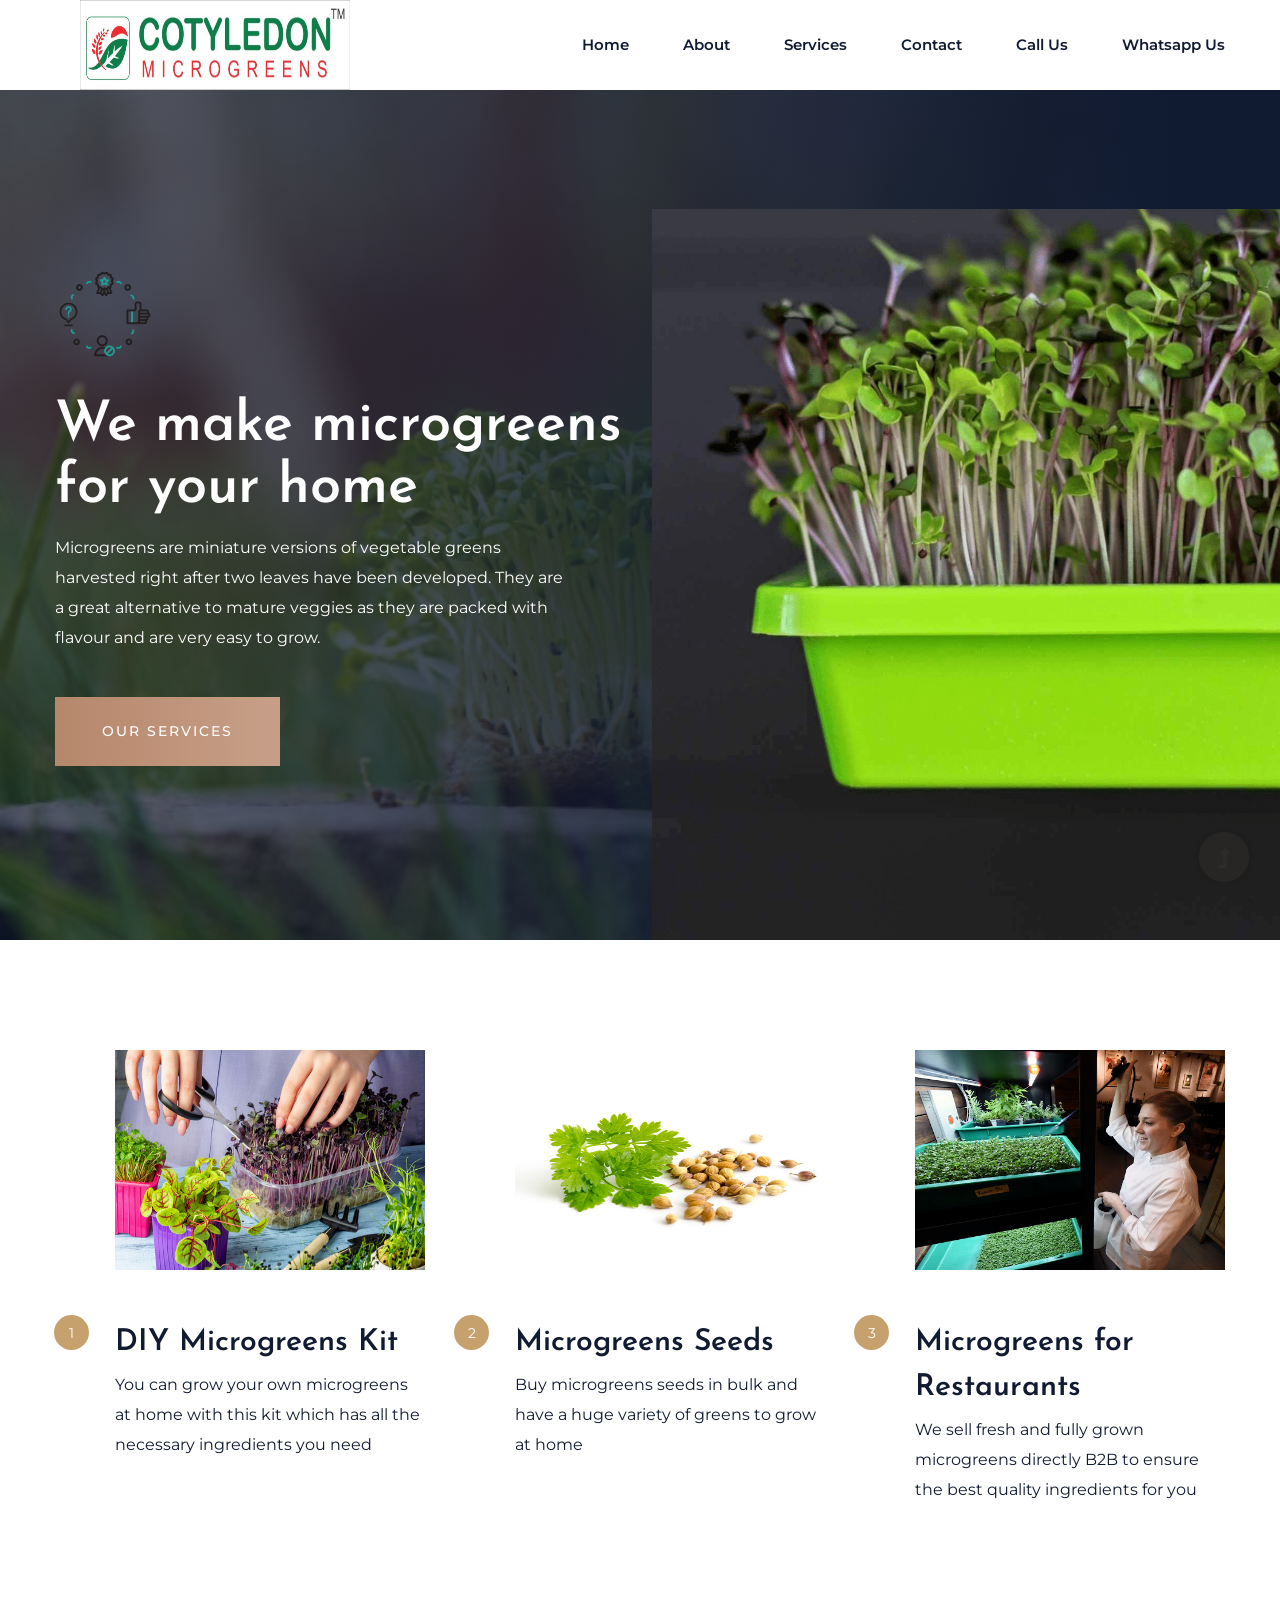
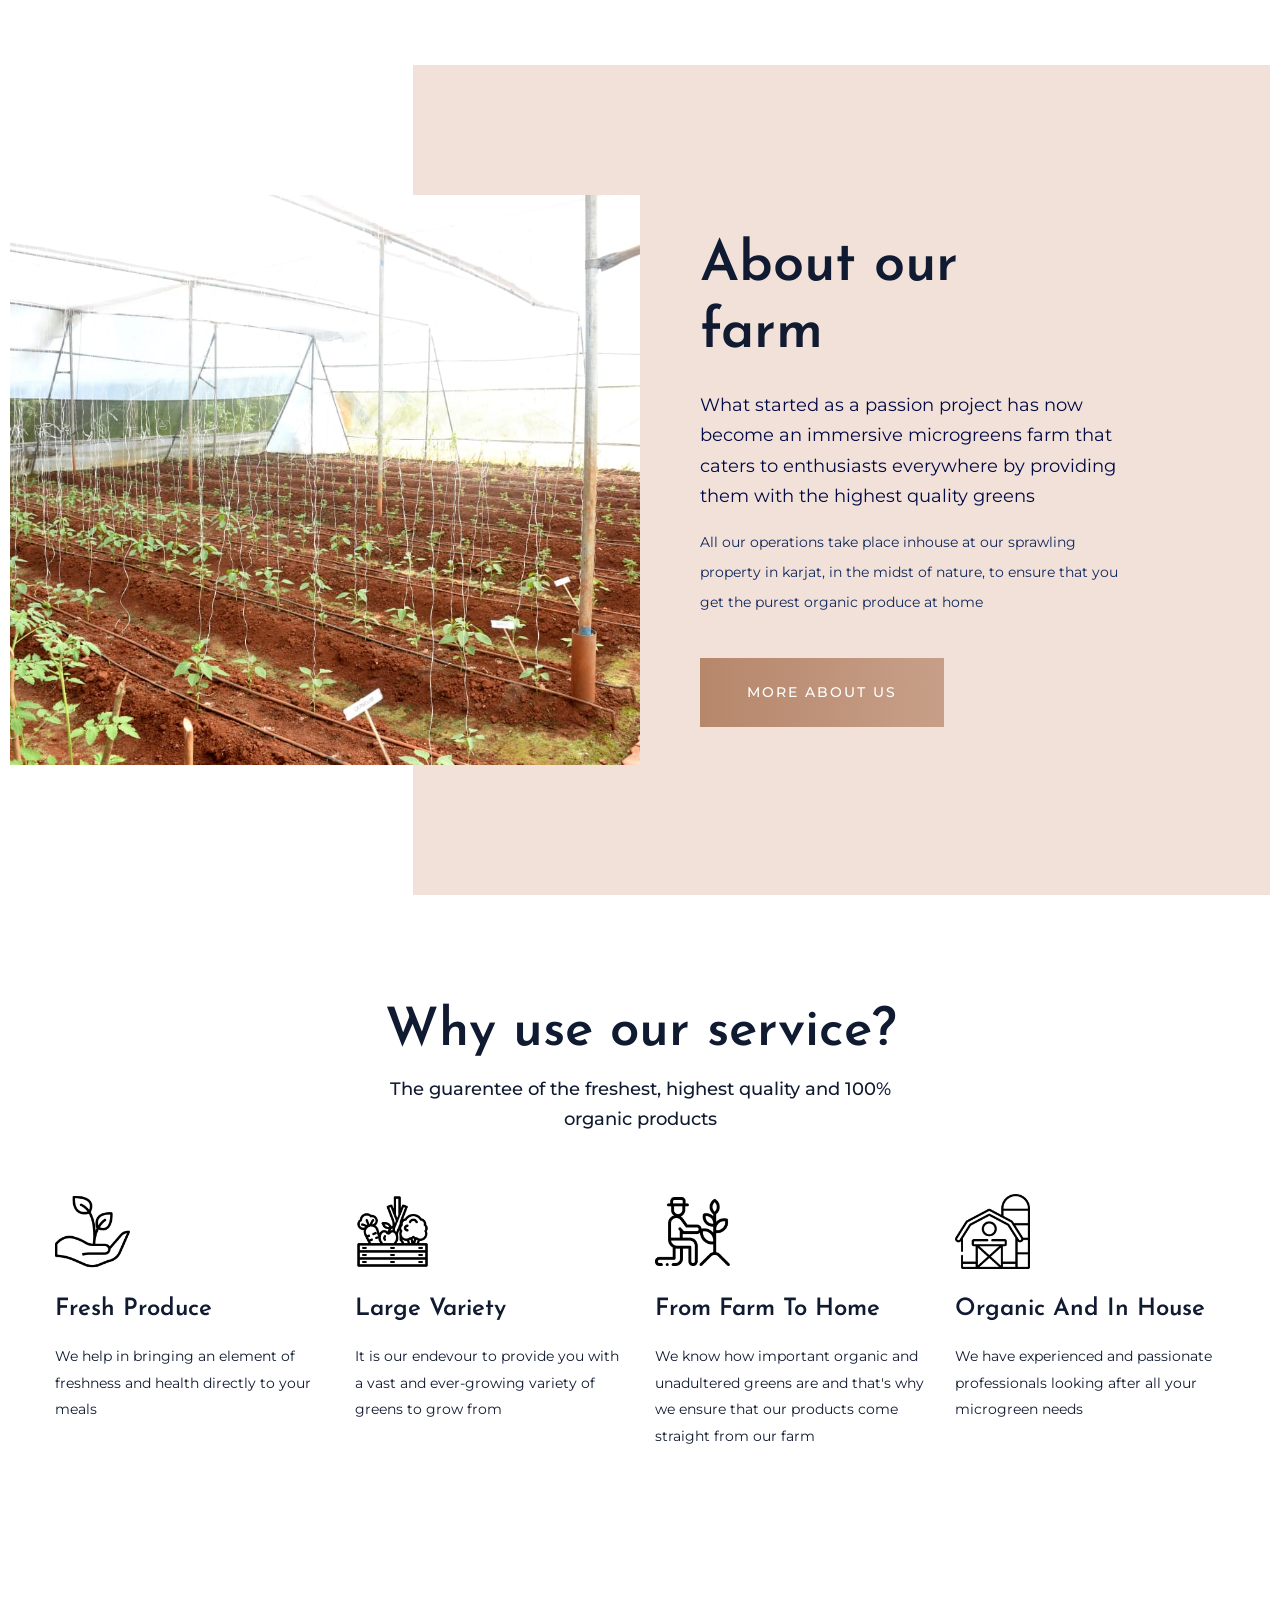
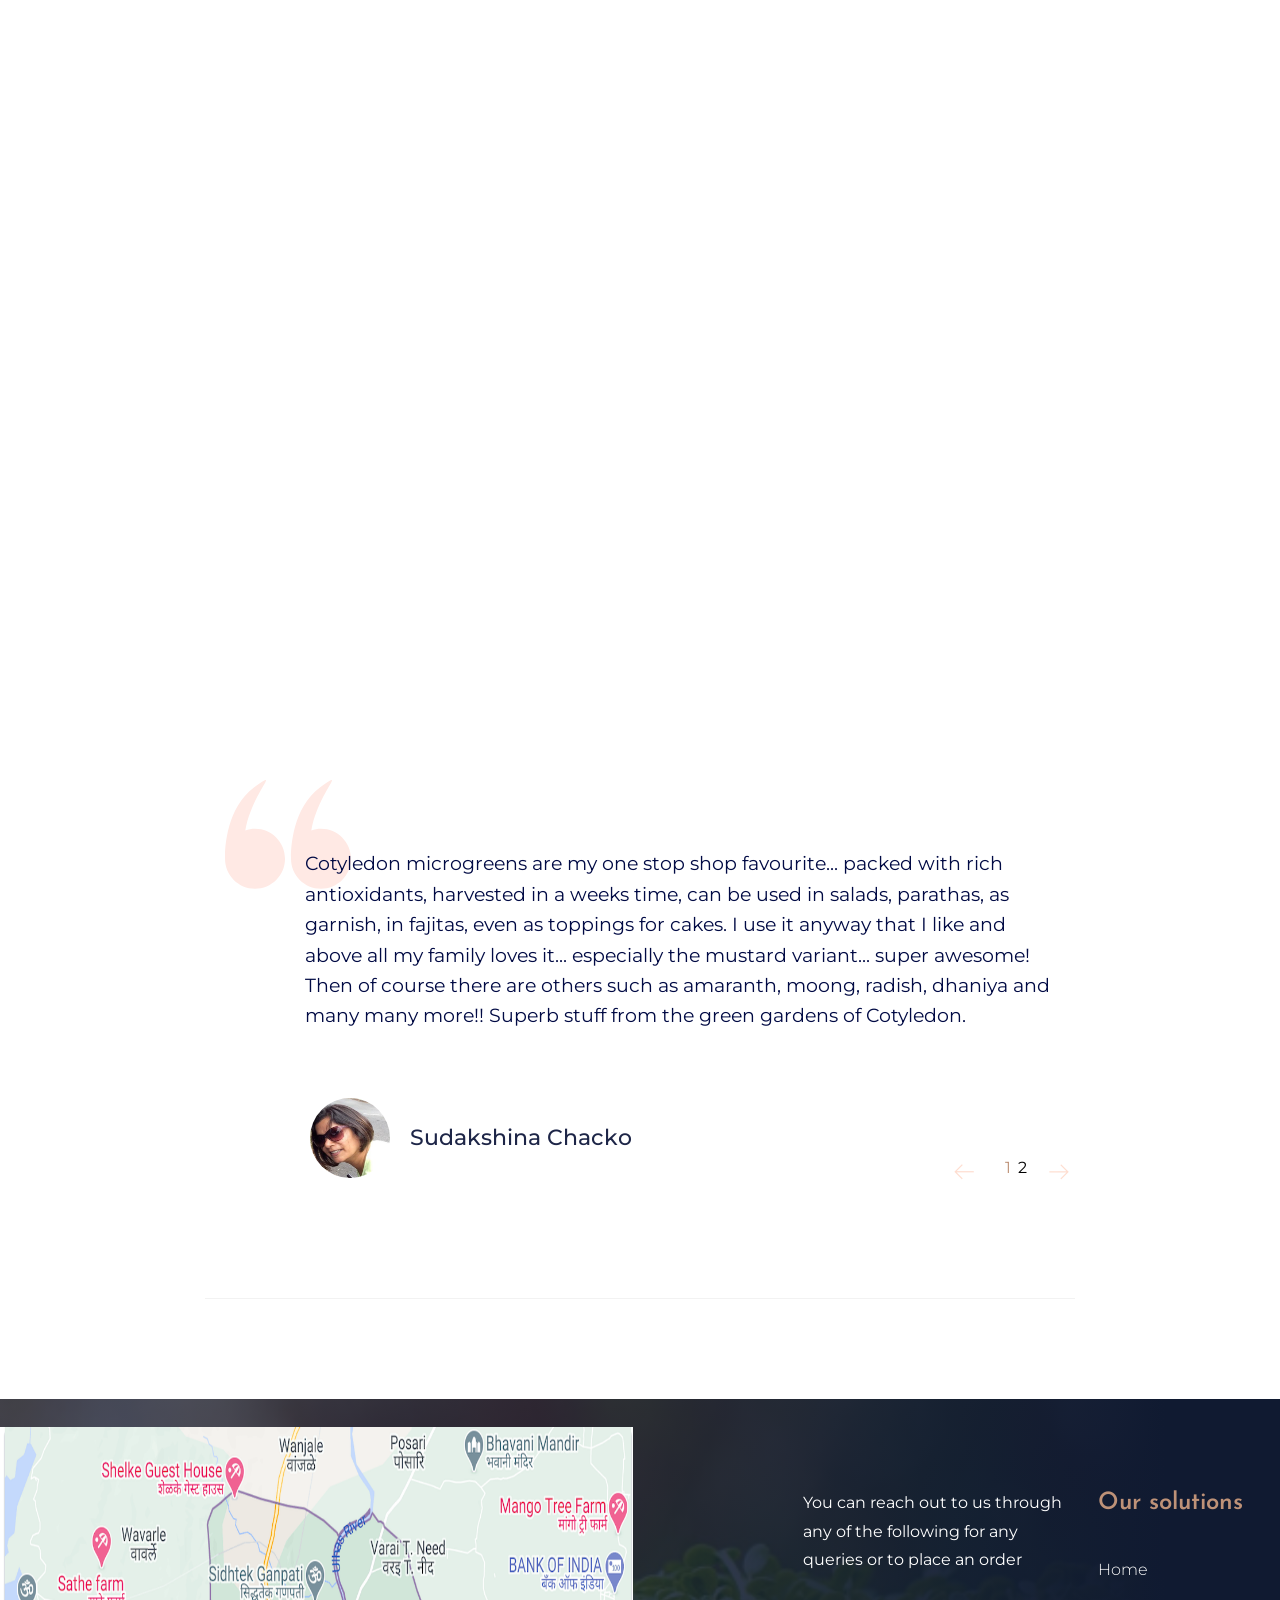
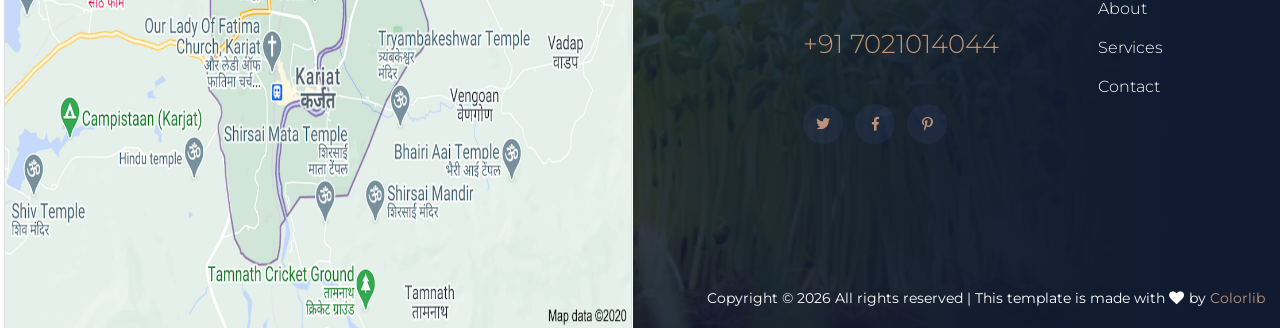
==== commit a9bcbaa1: "First version navbar edit" ====
--- a/index.html
+++ b/index.html
@@ -65,6 +65,9 @@
                     <li><a href="index.html">Home</a></li>
                     <li><a href="about.html">About</a></li>
                     <li><a href="services.html">Services</a></li>
+                    <li><a href="contact.html">Contact</a></li>
+                    <li><a href="tel:7021014044" >Call Us</a></li>
+                    <li><a href="https://api.whatsapp.com/send?phone=7021014044">Whatsapp Us</a></li>
                     <!-- <li>
                       <a href="blog.html">Blog</a>
                       <ul class="submenu">
@@ -73,17 +76,17 @@
                         <li><a href="elements.html">Elements</a></li>
                       </ul>
                     </li>-->
-                    <li><a href="contact.html">Contact</a></li>
+                    
                   </ul>
                 </nav>
               </div>
               <!-- left Btn -->
-              <div class="header-right-btn f-right d-none d-lg-block ml-30">
+              <!--<div class="header-right-btn f-right d-none d-lg-block ml-30">
                 <a href="tel:7021014044" class="header-btn">Call Us</a>
               </div>
               <div class="header-right-btn f-right d-none d-lg-block ml-30">
                 <a href="https://api.whatsapp.com/send?phone=7021014044"class="header-btn">Whatsapp Us</a>
-              </div>
+              </div>-->
             </div>
             <!-- Mobile Menu -->
             <div class="col-12">
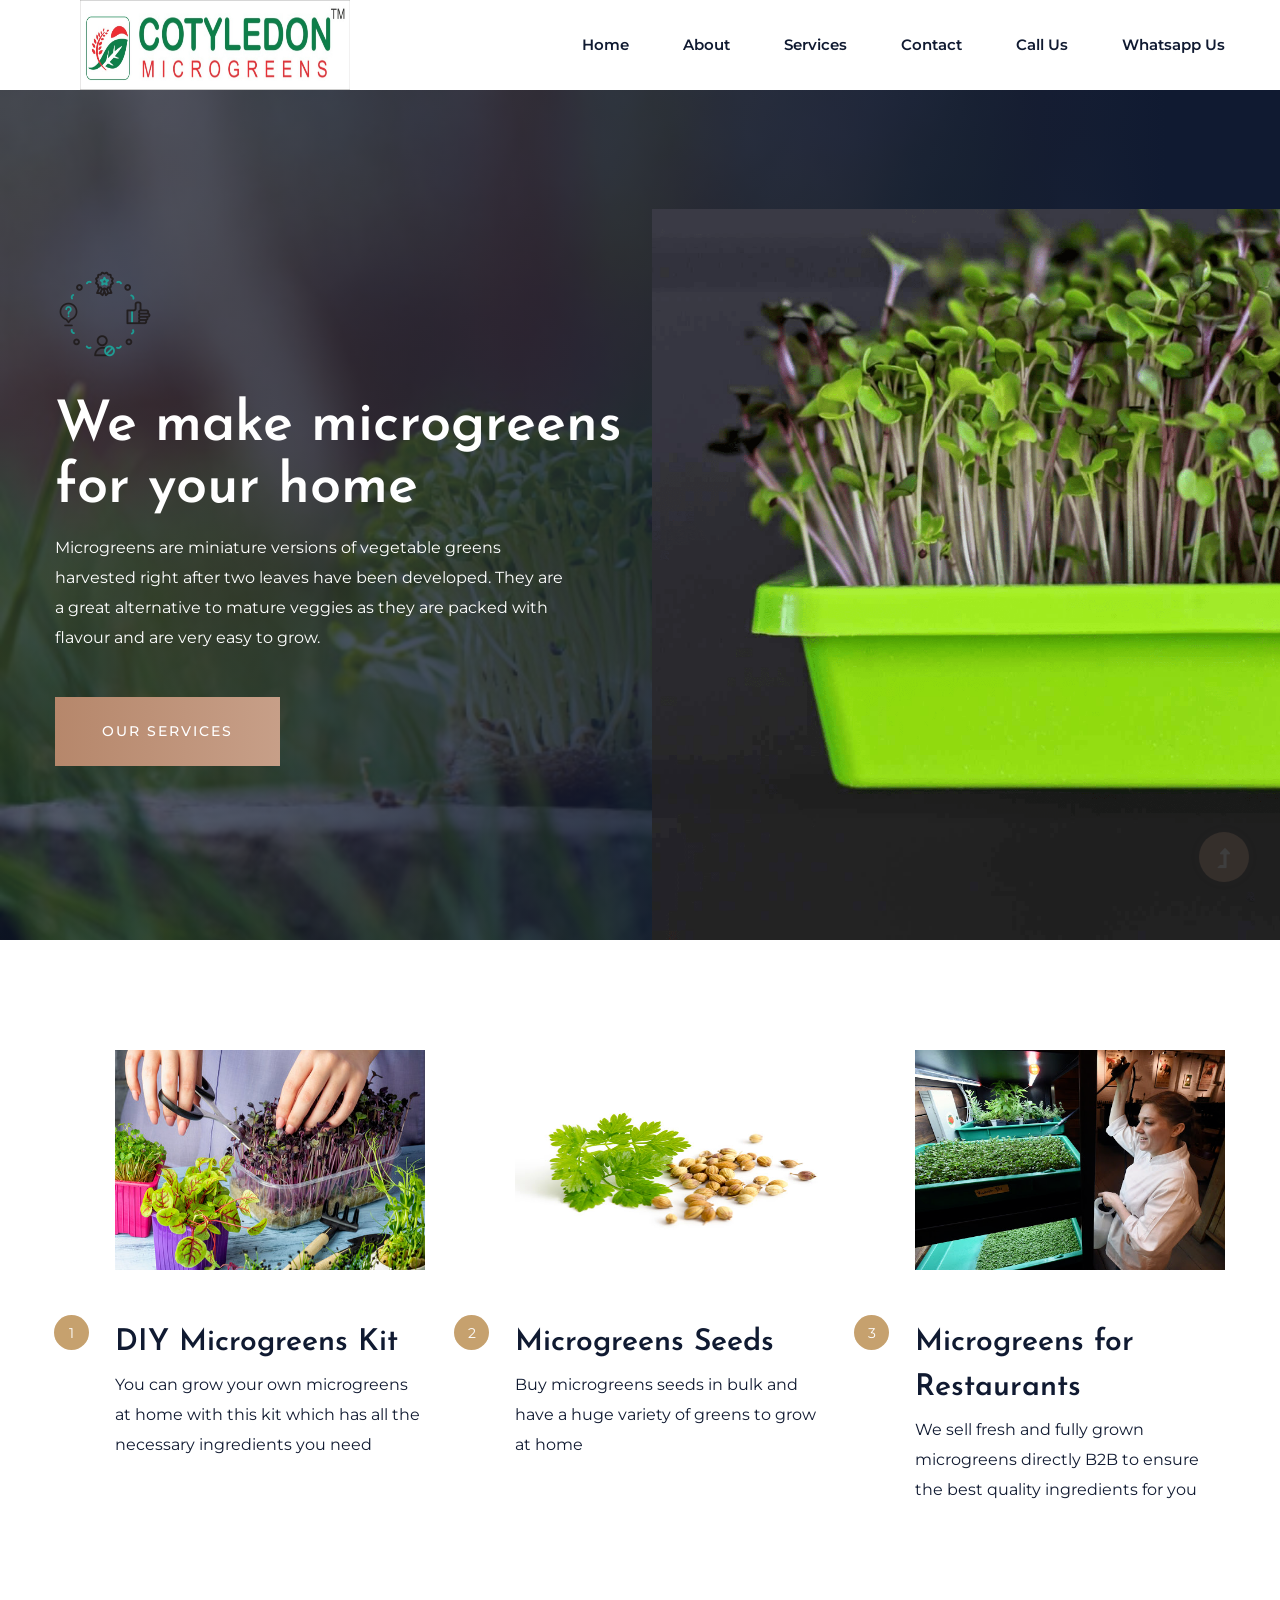
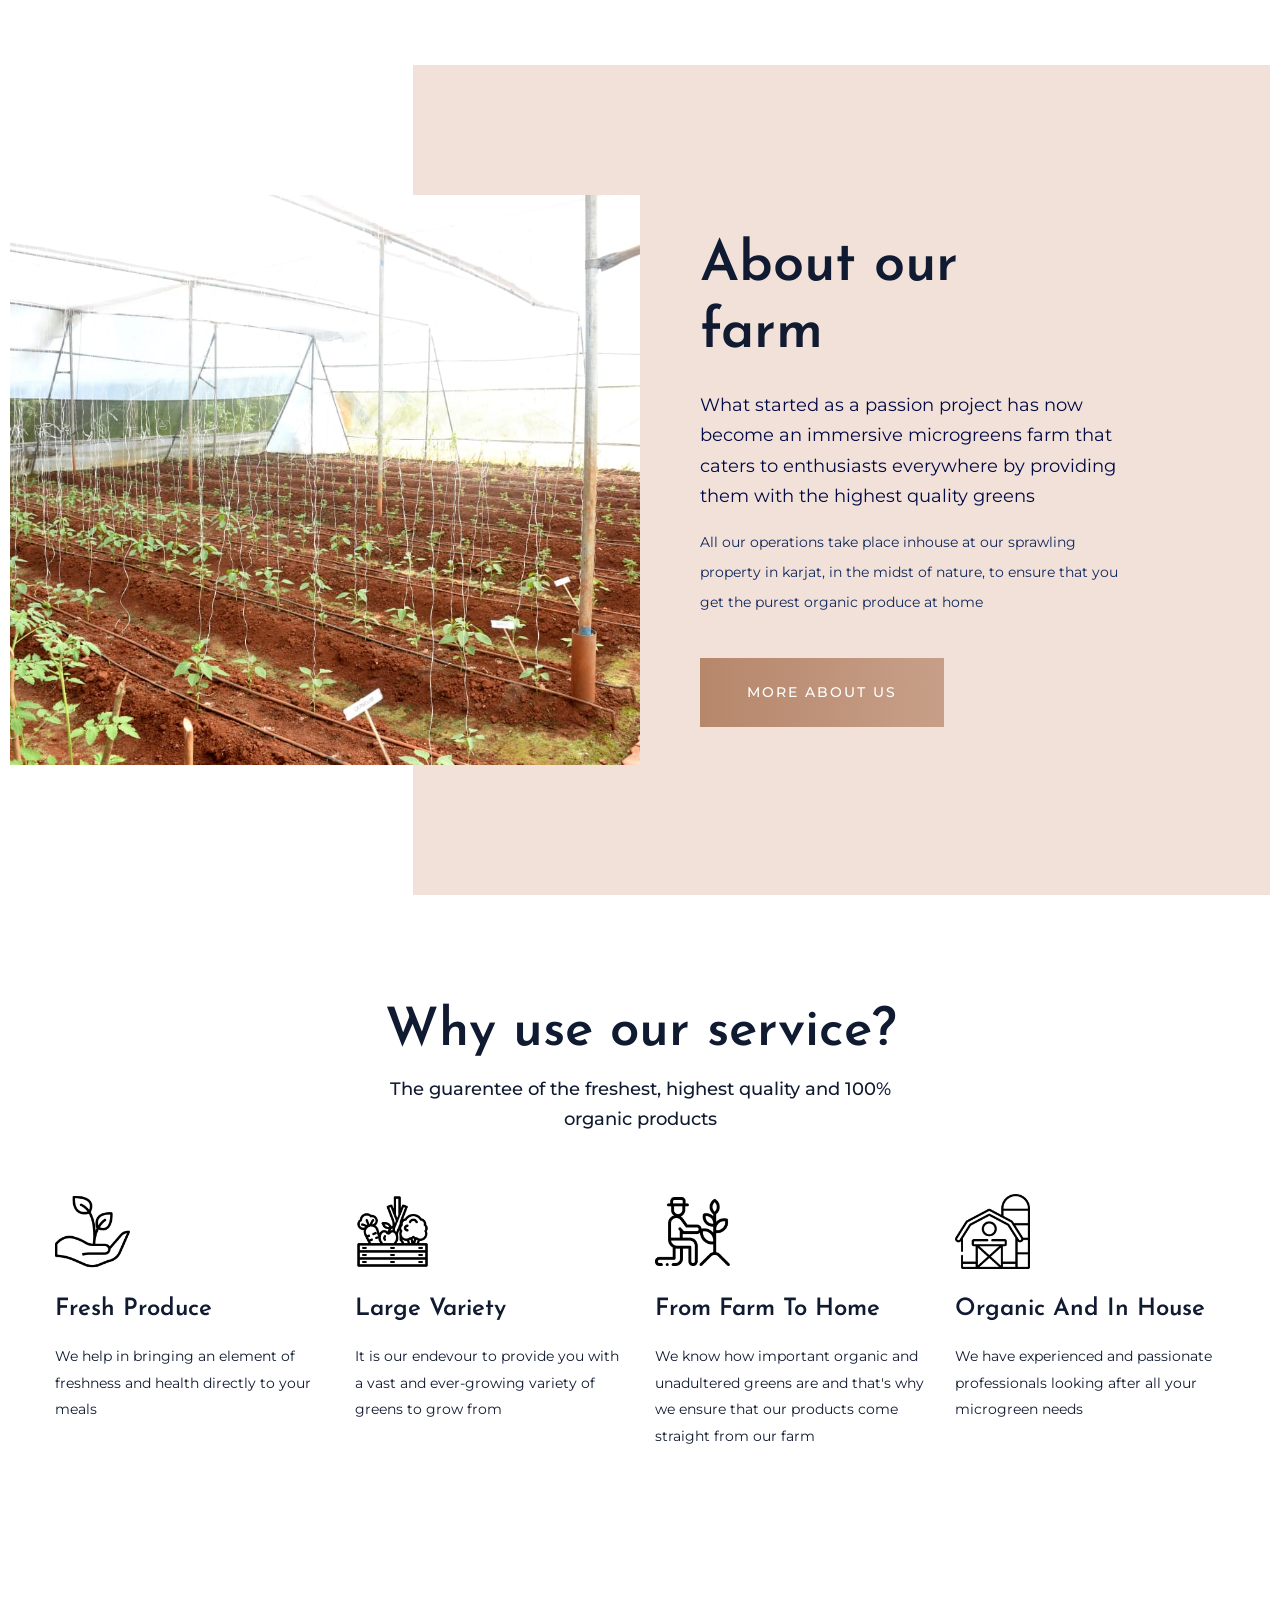
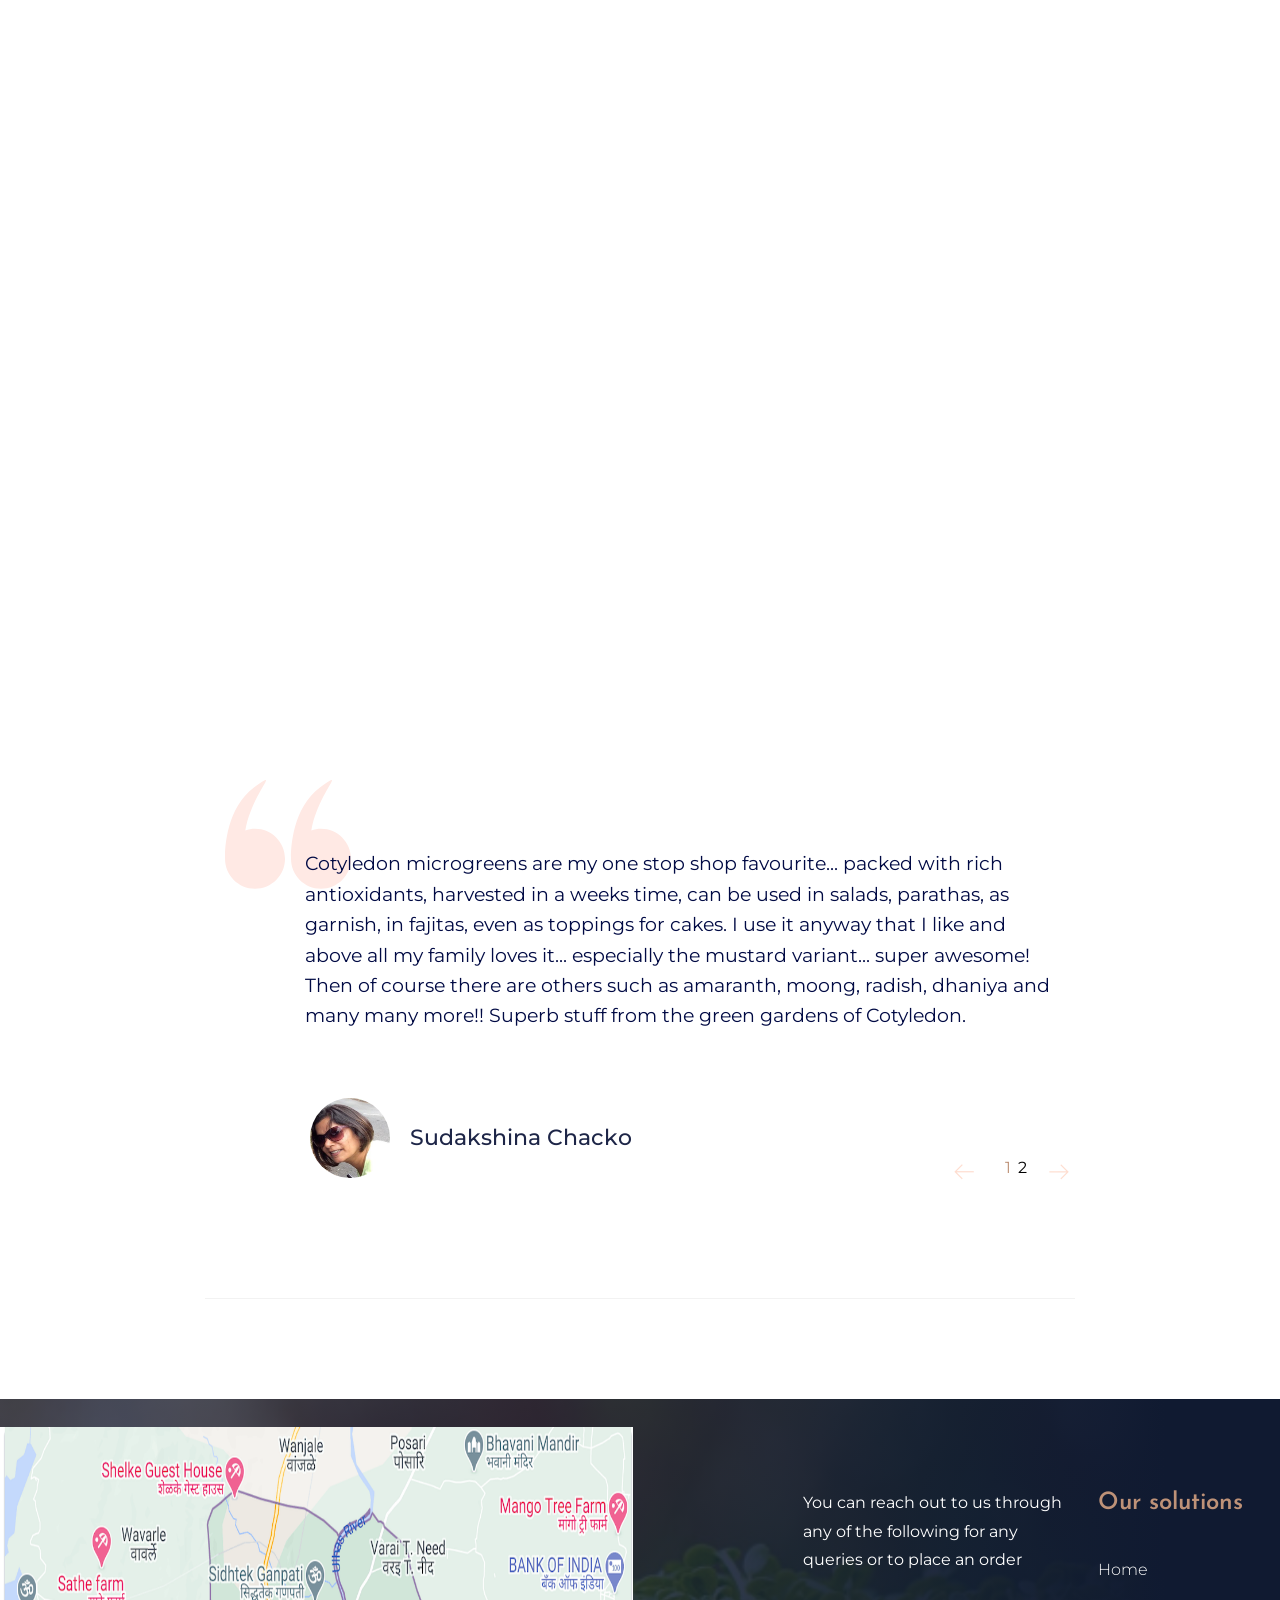
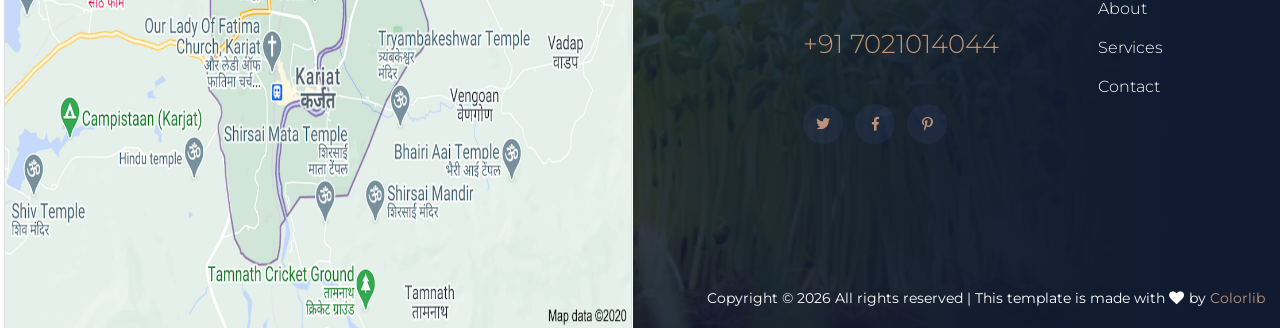
==== commit 94025241: "First version whatsapp edit" ====
--- a/index.html
+++ b/index.html
@@ -67,7 +67,7 @@
                     <li><a href="services.html">Services</a></li>
                     <li><a href="contact.html">Contact</a></li>
                     <li><a href="tel:7021014044" >Call Us</a></li>
-                    <li><a href="https://api.whatsapp.com/send?phone=7021014044">Whatsapp Us</a></li>
+                    <li><a href="https://api.whatsapp.com/send?phone=+917021014044">Whatsapp Us</a></li>
                     <!-- <li>
                       <a href="blog.html">Blog</a>
                       <ul class="submenu">
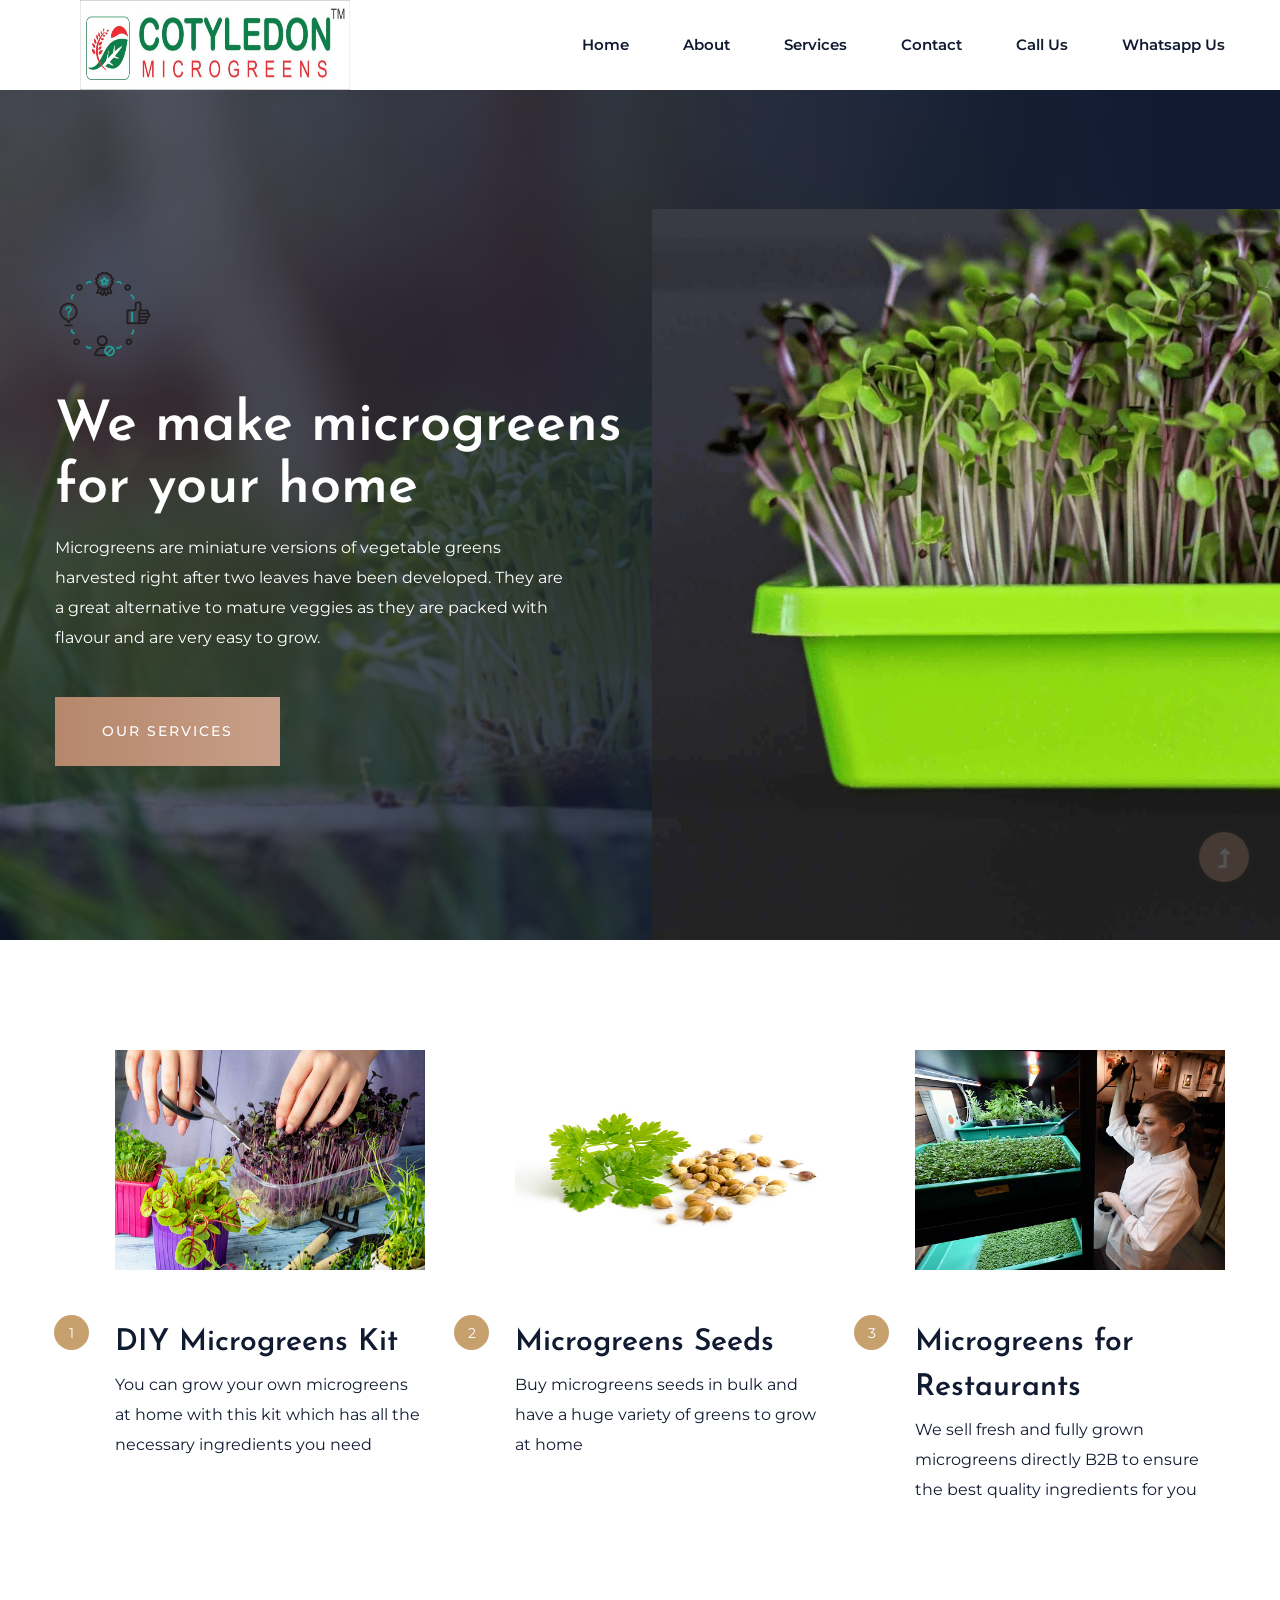
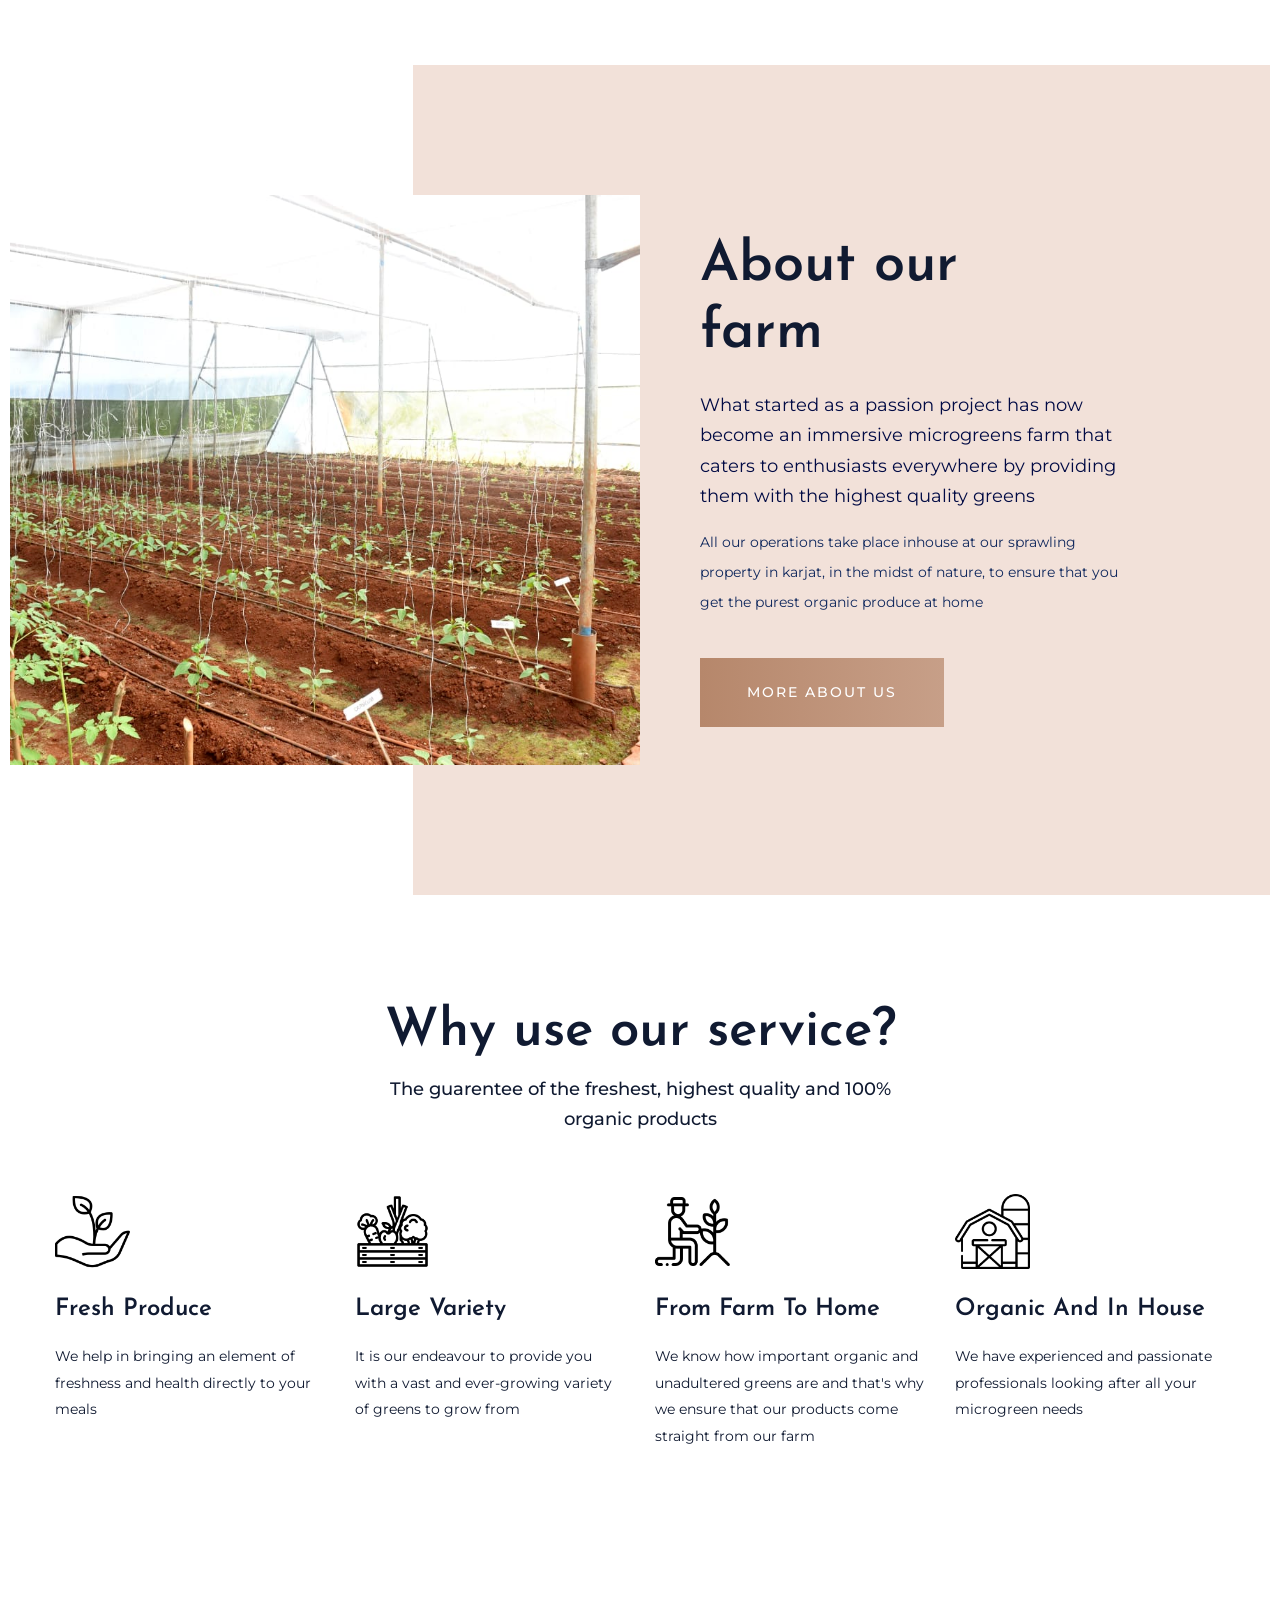
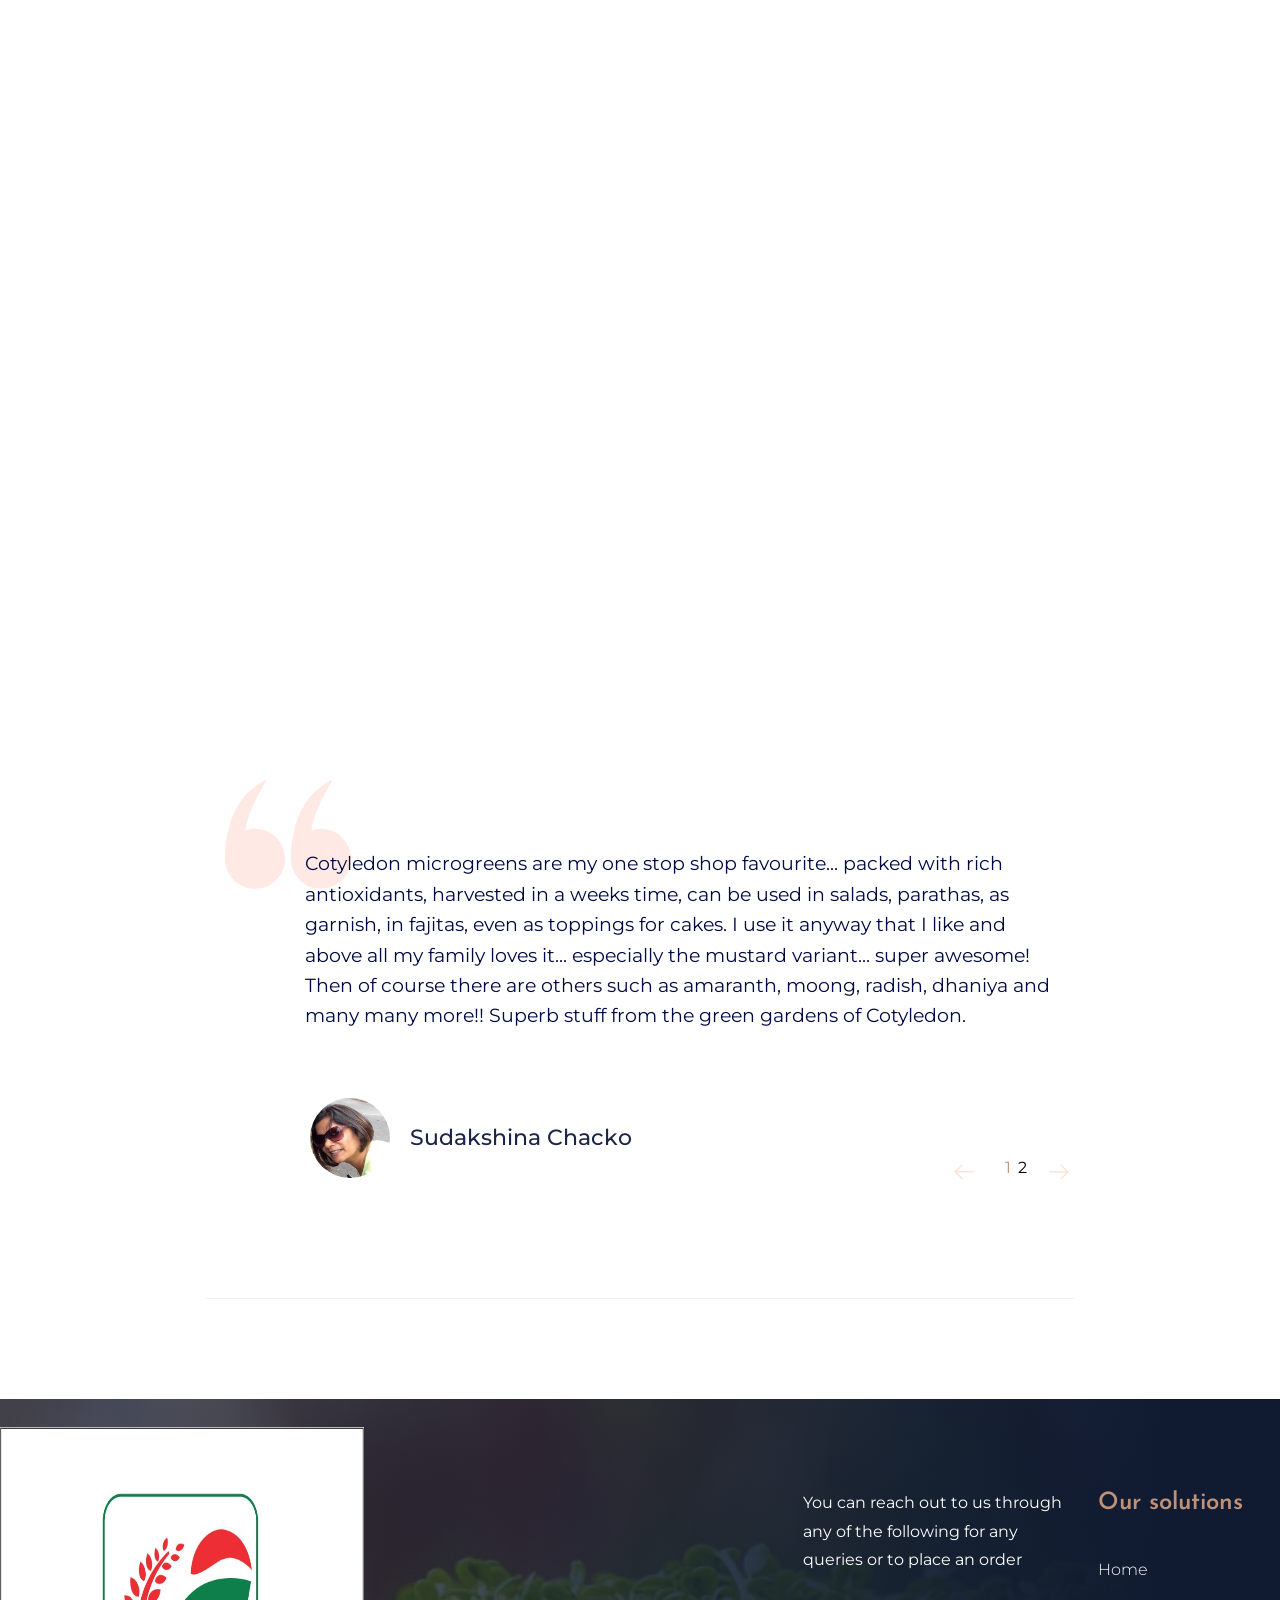
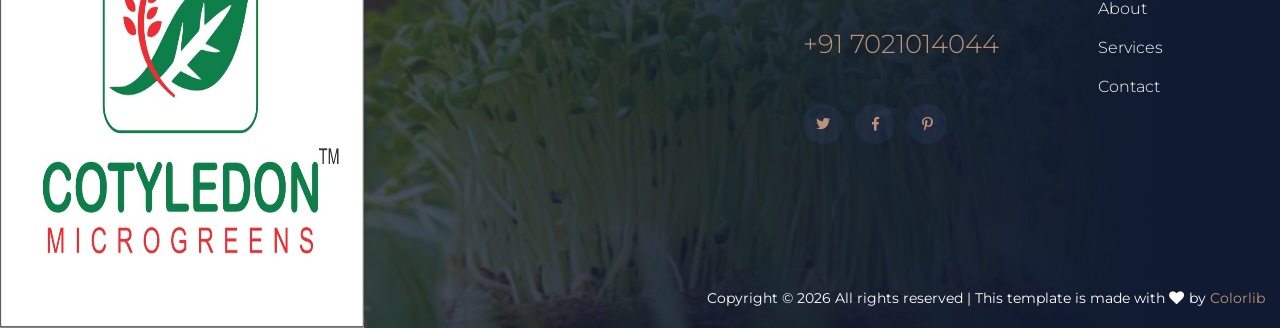
==== commit c318b9f5: "first version footer change" ====
--- a/index.html
+++ b/index.html
@@ -294,7 +294,7 @@
                 <div class="cat-cap">
                   <h5>Large Variety</h5>
                   <p>
-                   It is our endevour to provide you with a vast and ever-growing variety of greens to grow from 
+                   It is our endeavour to provide you with a vast and ever-growing variety of greens to grow from 
                   </p>
                 </div>
               </div>
@@ -556,8 +556,8 @@
         </div>
         <!-- Footer End-->
         <!-- Map -->
-        <div class="map-area">
-          <img src="assets/img/gallery/karjat.png" width="200" alt="" />
+        <div class="map-area hero-img">
+          <img src="assets/img/logo/logocot.png" width="300" height="300" alt="" />
         </div>
       </div>
     </footer>
